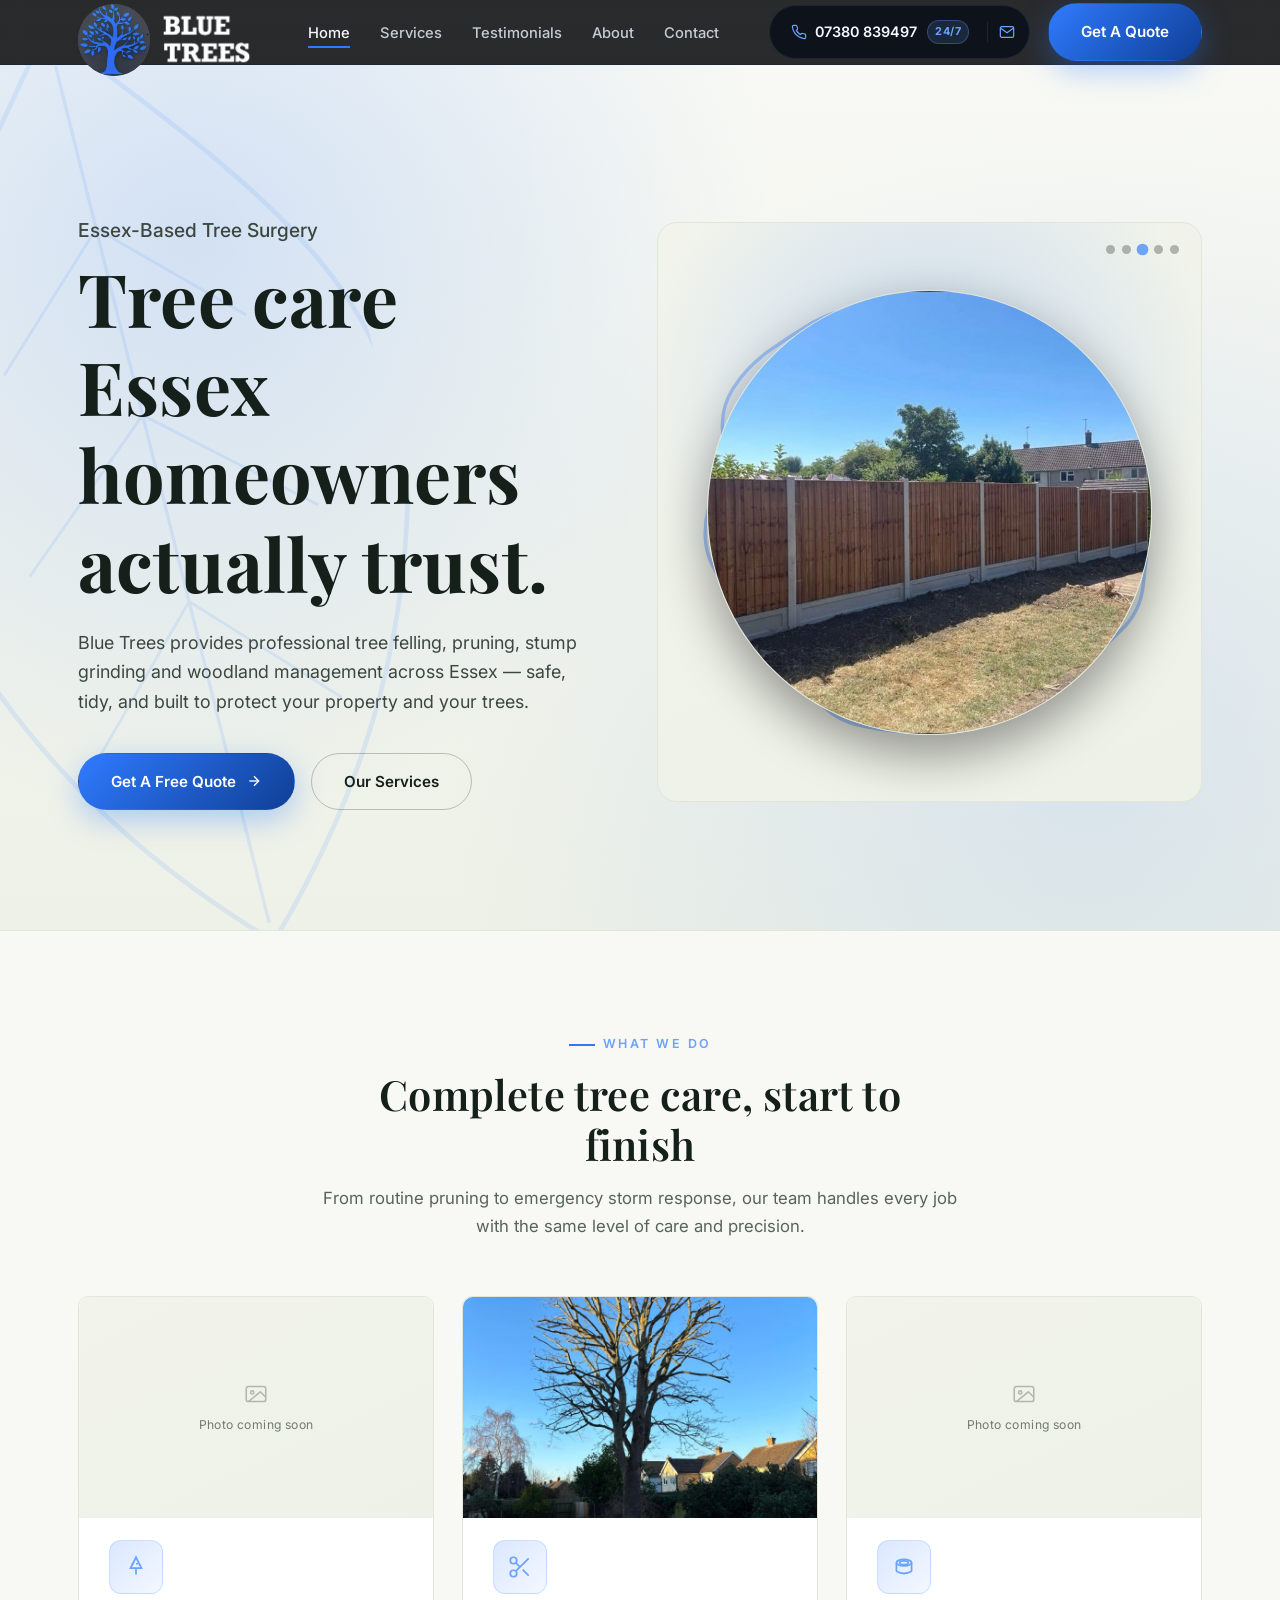
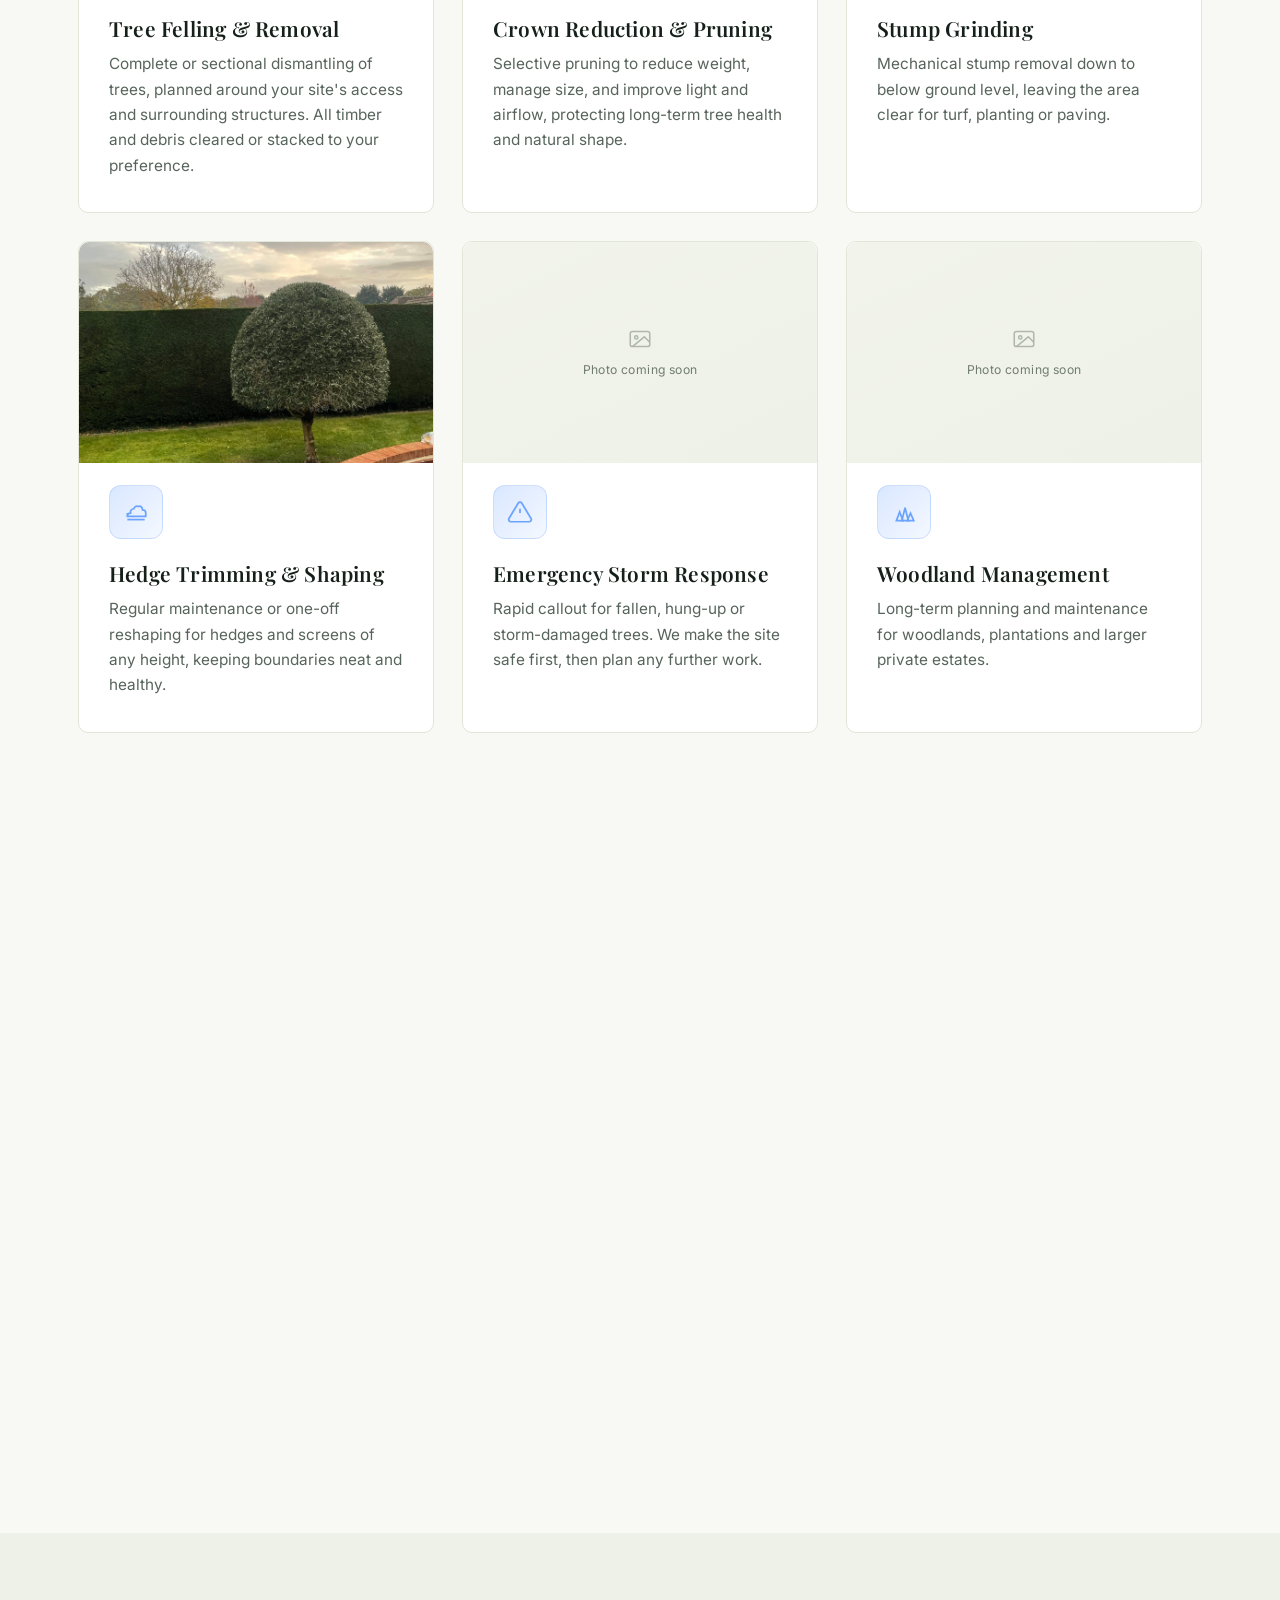
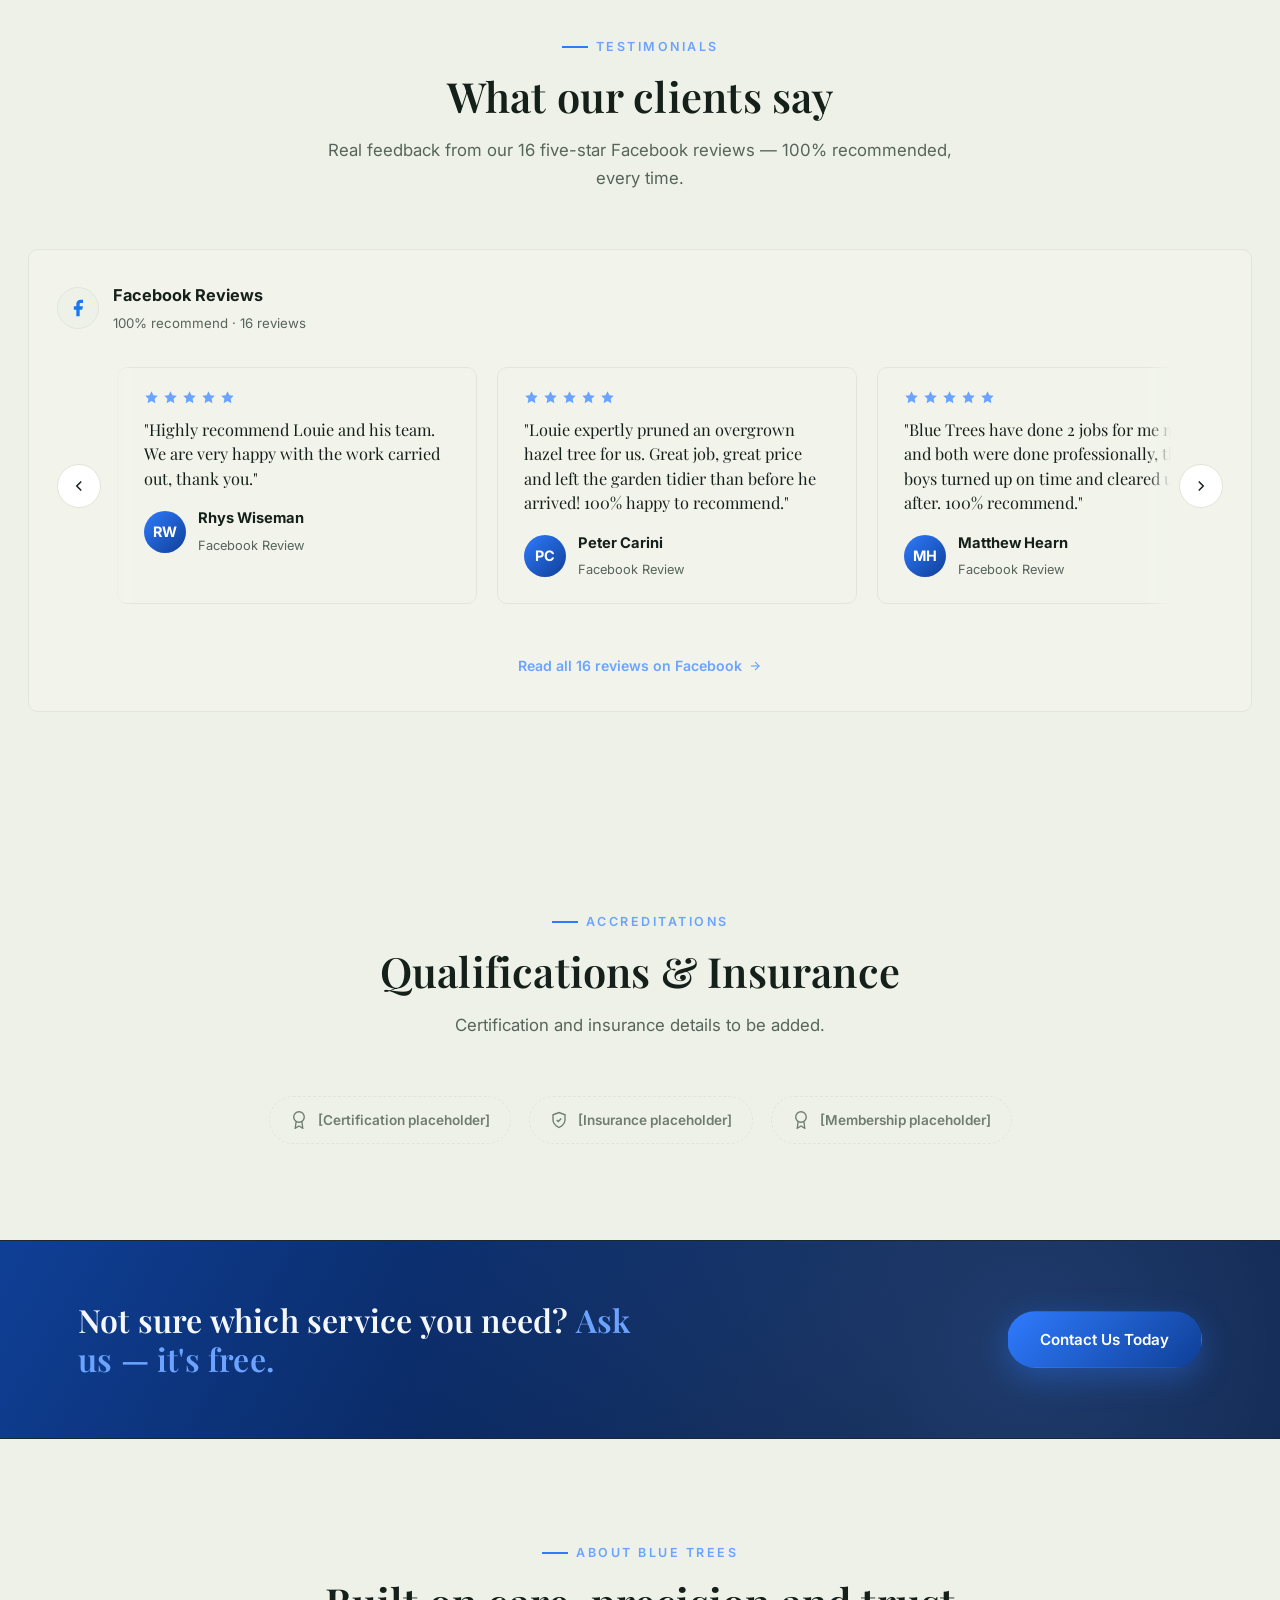
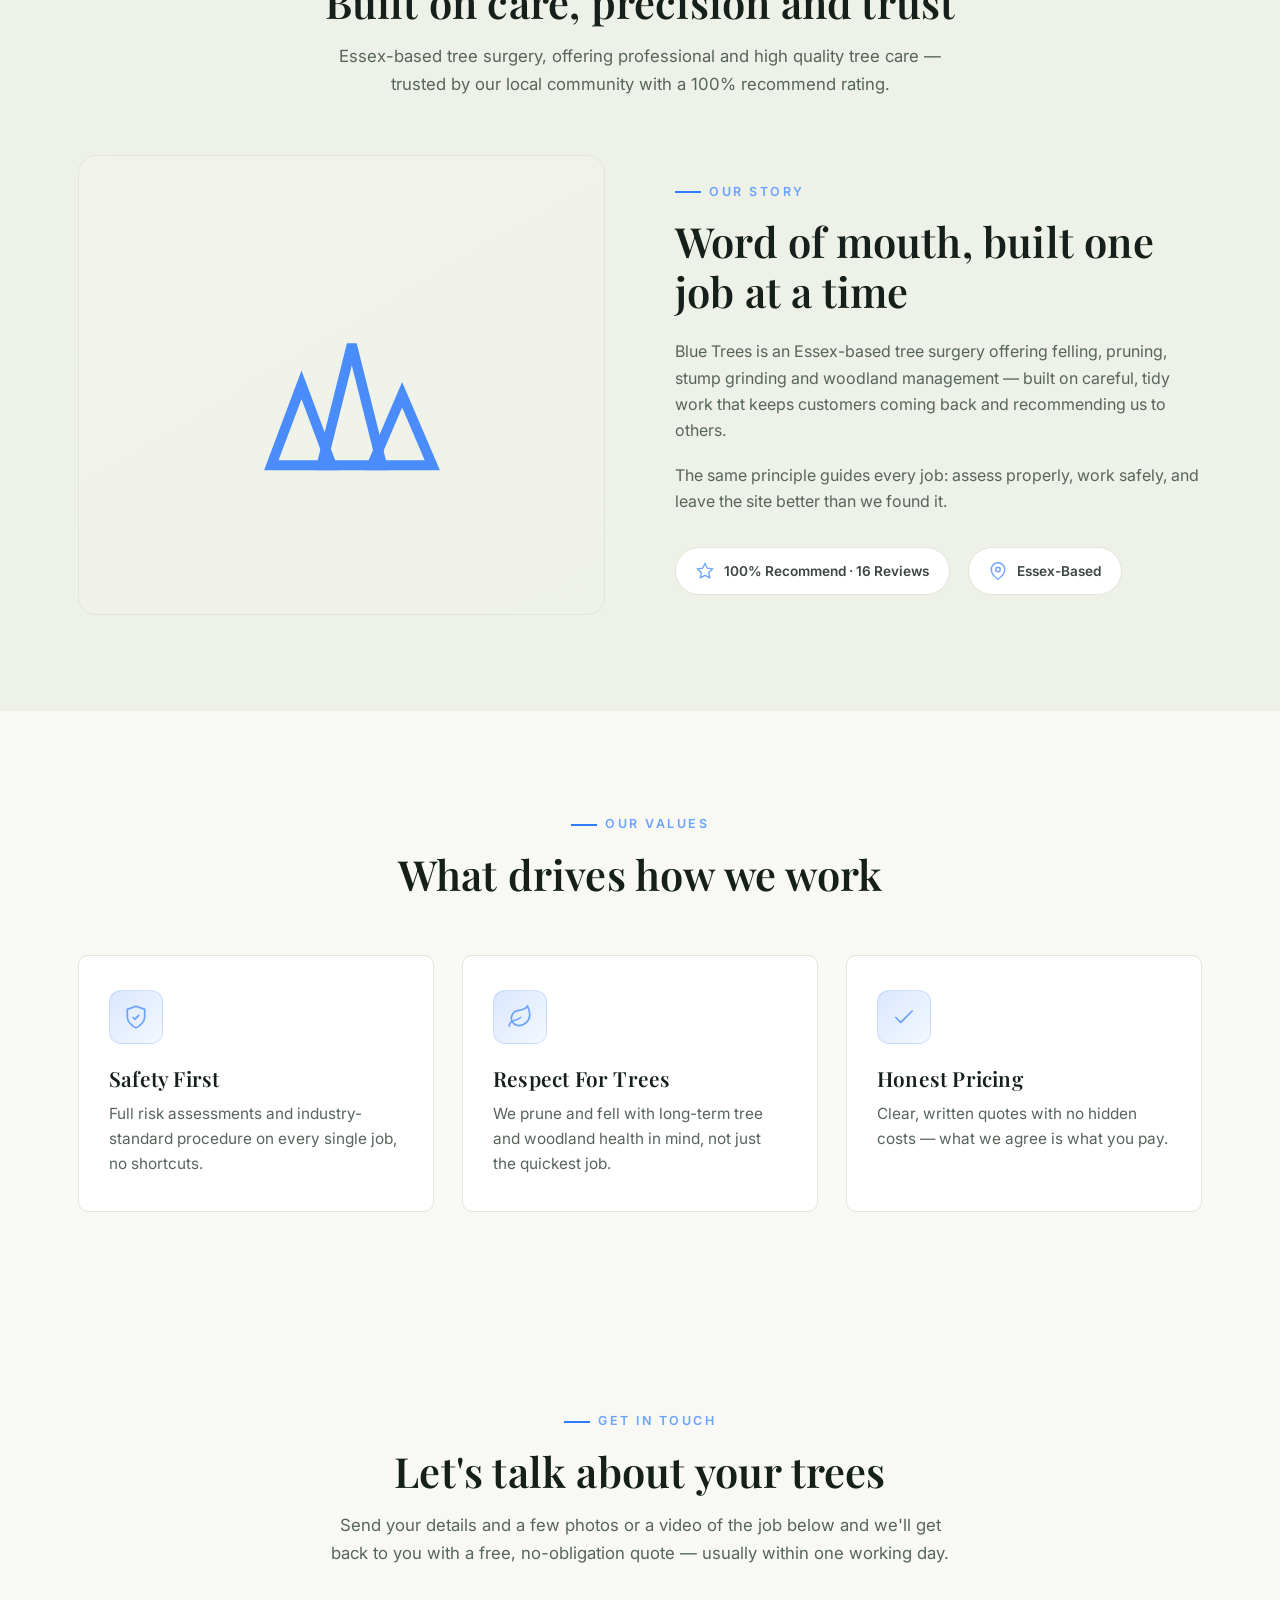
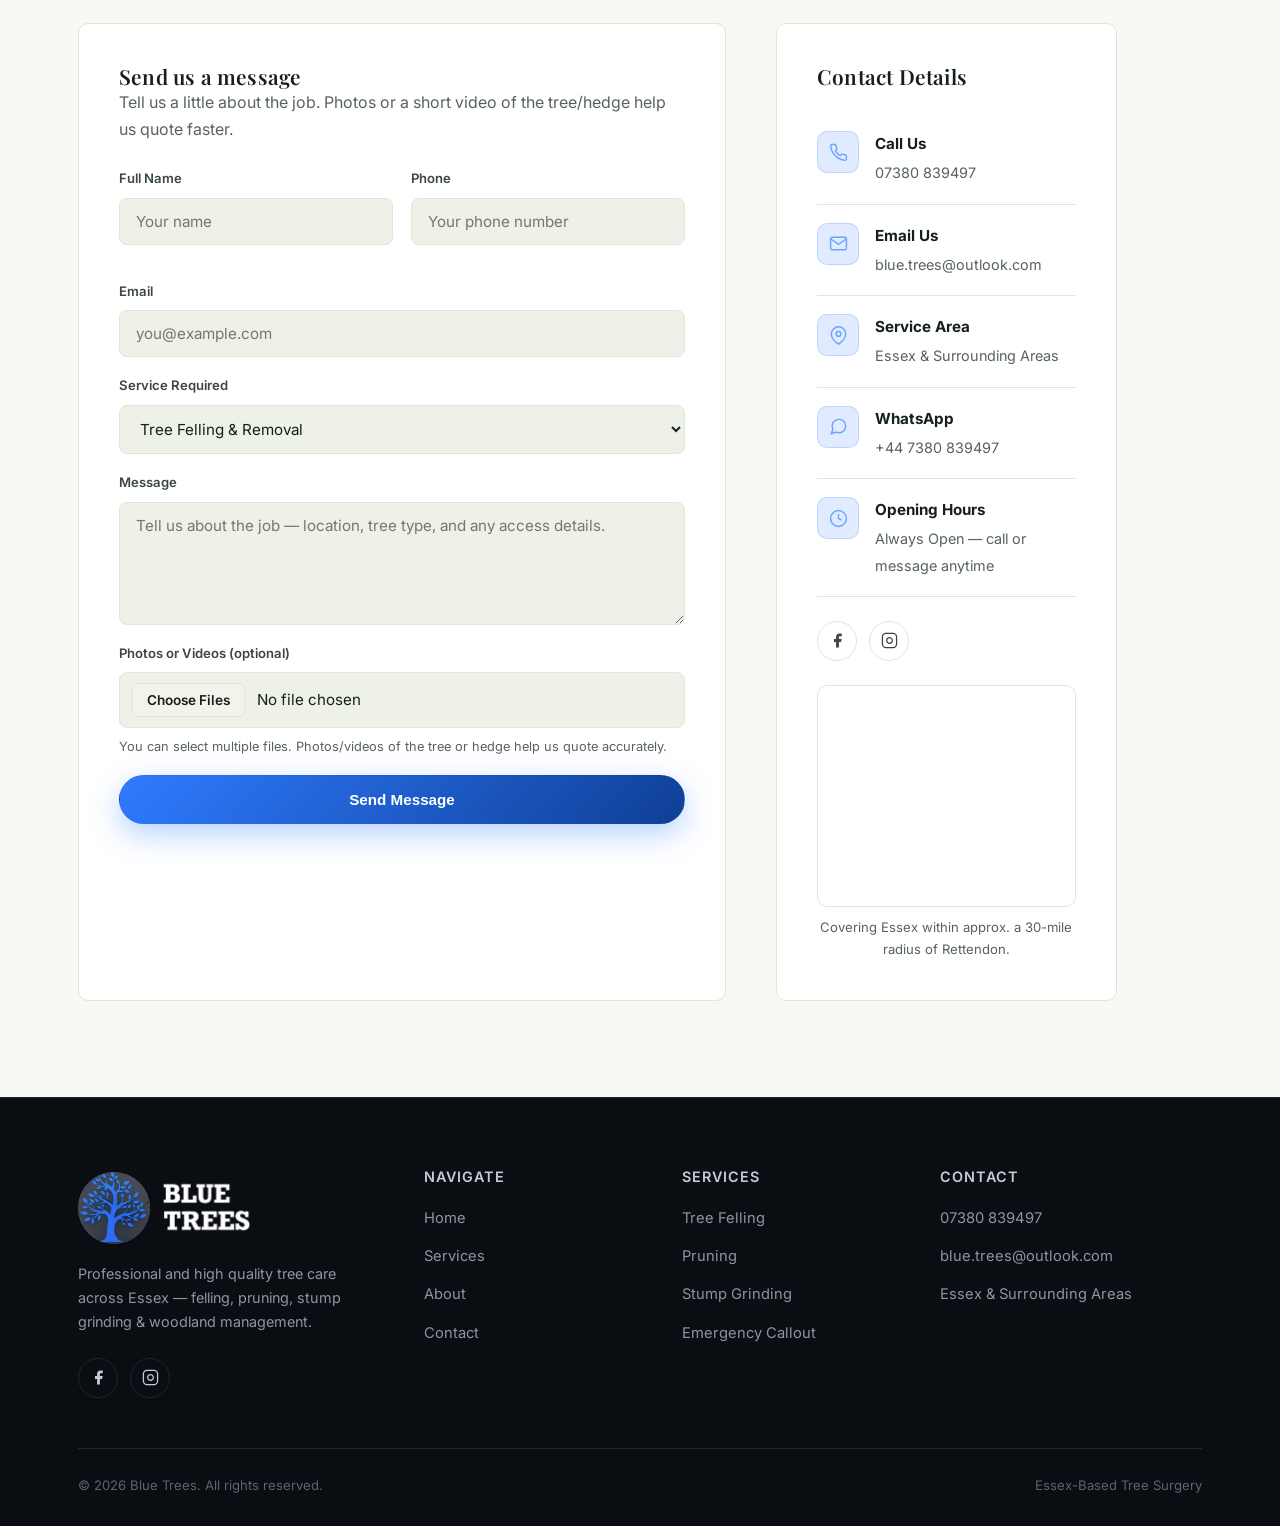
==== index.html @ 6c5750a0 "Initial commit of Blue Trees website Static HTML/CSS/JS marketing site plus supporting design docs a" ====
<!DOCTYPE html>
<html lang="en">
<head>
<meta charset="UTF-8">
<meta name="viewport" content="width=device-width, initial-scale=1.0">
<title>Blue Trees | Essex Tree Surgery</title>
<meta name="description" content="Blue Trees — professional, high-quality tree care in Essex. Tree felling, pruning, stump grinding and woodland management. 100% recommended.">
<link rel="stylesheet" href="css/style.css">
</head>
<body>

<header class="site-header">
  <div class="container header-inner">
    <a href="#top" class="brand">
      <span class="brand-mark">
        <img src="images/logo-icon.png" alt="Blue Trees logo">
      </span>
      <img src="images/logo-text.png" alt="Blue Trees" class="brand-text">
    </a>
    <nav class="main-nav">
      <ul>
        <li><a href="#top">Home</a></li>
        <li><a href="#services">Services</a></li>
        <li><a href="#testimonials">Testimonials</a></li>
        <li><a href="#about">About</a></li>
        <li><a href="#contact">Contact</a></li>
      </ul>
    </nav>
    <div class="header-cta">
      <div class="contact-pill">
        <a href="tel:+447380839497" class="contact-pill-item">
          <svg viewBox="0 0 24 24" fill="none" stroke="currentColor" stroke-width="1.8"><path d="M22 16.92v3a2 2 0 0 1-2.18 2 19.79 19.79 0 0 1-8.63-3.07 19.5 19.5 0 0 1-6-6 19.79 19.79 0 0 1-3.07-8.67A2 2 0 0 1 4.11 2h3a2 2 0 0 1 2 1.72c.127.96.361 1.903.7 2.81a2 2 0 0 1-.45 2.11L8.09 9.91a16 16 0 0 0 6 6l1.27-1.27a2 2 0 0 1 2.11-.45c.907.339 1.85.573 2.81.7A2 2 0 0 1 22 16.92z"/></svg>
          <span>07380 839497</span>
          <span class="contact-pill-badge">24/7</span>
        </a>
        <span class="contact-pill-divider"></span>
        <a href="mailto:blue.trees@outlook.com" class="contact-pill-item icon-only" aria-label="Email us">
          <svg viewBox="0 0 24 24" fill="none" stroke="currentColor" stroke-width="1.8"><path d="M4 4h16c1.1 0 2 .9 2 2v12c0 1.1-.9 2-2 2H4c-1.1 0-2-.9-2-2V6c0-1.1.9-2 2-2z"/><polyline points="22 6 12 13 2 6"/></svg>
        </a>
      </div>
      <a href="#contact" class="btn btn-primary">Get A Quote</a>
      <button class="nav-toggle" aria-label="Toggle menu" aria-expanded="false">
        <svg viewBox="0 0 24 24" fill="none" stroke="currentColor" stroke-width="1.8"><line x1="3" y1="6" x2="21" y2="6"/><line x1="3" y1="12" x2="21" y2="12"/><line x1="3" y1="18" x2="21" y2="18"/></svg>
      </button>
    </div>
  </div>
</header>

<section class="hero" id="top">
  <div class="hero-leaf-motif">
    <svg viewBox="0 0 200 400" fill="none" stroke-width="2">
      <path d="M100,4 C170,90 224,150 196,240 C176,306 140,356 100,396 C60,356 24,306 4,240 C-24,150 30,90 100,4 Z"/>
      <path d="M100,20 L100,388" stroke-width="1.4"/>
      <path d="M100,90 L48,140 M100,90 L152,140" stroke-width="1.2"/>
      <path d="M100,170 L38,224 M100,170 L162,224" stroke-width="1.2"/>
      <path d="M100,250 L48,304 M100,250 L152,304" stroke-width="1.2"/>
    </svg>
  </div>
  <div class="container hero-grid">
    <div class="hero-content">
      <div class="eyebrow">Essex-Based Tree Surgery</div>
      <h1>Tree care Essex homeowners actually trust.</h1>
      <p class="lead">Blue Trees provides professional tree felling, pruning, stump grinding and woodland management across Essex — safe, tidy, and built to protect your property and your trees.</p>
      <div class="hero-actions">
        <a href="#contact" class="btn btn-primary">
          Get A Free Quote
          <svg width="16" height="16" viewBox="0 0 24 24" fill="none" stroke="currentColor" stroke-width="2"><line x1="5" y1="12" x2="19" y2="12"/><polyline points="12 5 19 12 12 19"/></svg>
        </a>
        <a href="#services" class="btn btn-outline">Our Services</a>
      </div>
    </div>
    <div class="hero-visual">
      <div class="hero-visual-frame">
        <svg viewBox="0 0 300 300"><path d="M277.2,135.7 Q278.7,150.0 278.0,164.5 Q277.2,179.0 275.2,194.2 Q273.2,209.3 262.0,219.8 Q250.8,230.4 240.8,240.9 Q230.8,251.4 218.8,259.7 Q206.8,268.0 192.2,269.5 Q177.6,271.0 163.8,275.4 Q150.0,279.7 135.3,279.1 Q120.7,278.4 106.2,274.8 Q91.7,271.2 82.6,258.5 Q73.6,245.9 62.5,237.3 Q51.4,228.7 45.5,215.9 Q39.6,203.2 29.1,191.6 Q18.6,180.0 17.9,165.0 Q17.2,150.0 24.3,136.5 Q31.3,122.9 28.6,106.6 Q25.9,90.3 34.3,77.3 Q42.6,64.3 55.1,55.5 Q67.6,46.7 80.3,39.1 Q93.0,31.6 107.7,30.5 Q122.5,29.4 136.2,29.1 Q150.0,28.7 164.5,26.0 Q178.9,23.3 190.9,31.7 Q202.9,40.1 215.2,46.5 Q227.5,52.9 237.6,62.4 Q247.8,72.0 253.6,84.6 Q259.5,97.3 267.6,109.3 Q275.7,121.3 277.2,135.7 Z"/></svg>
      </div>
      <div class="hero-slideshow">
        <div class="hero-slide-track">
        <div class="hero-slide">
          <img src="images/gallery/hero-1-full-canopy.jpg?v=2" alt="Mature tree canopy before crown work" draggable="false" onerror="this.style.display='none'; this.nextElementSibling.style.display='flex';">
          <div class="hero-slide-placeholder">
            <svg viewBox="0 0 24 24" fill="none" stroke="currentColor" stroke-width="1.4"><rect x="3" y="5" width="18" height="14" rx="2"/><circle cx="8.5" cy="10.5" r="1.5"/><path d="M21 15l-5-5L5 19"/></svg>
            <span>Photo coming soon</span>
          </div>
        </div>
        <div class="hero-slide">
          <img src="images/gallery/hero-2-crown-reduction.jpg?v=2" alt="Tree after crown reduction pruning" draggable="false" onerror="this.style.display='none'; this.nextElementSibling.style.display='flex';">
          <div class="hero-slide-placeholder">
            <svg viewBox="0 0 24 24" fill="none" stroke="currentColor" stroke-width="1.4"><rect x="3" y="5" width="18" height="14" rx="2"/><circle cx="8.5" cy="10.5" r="1.5"/><path d="M21 15l-5-5L5 19"/></svg>
            <span>Photo coming soon</span>
          </div>
        </div>
        <div class="hero-slide">
          <img src="images/gallery/hero-4-fence-panels.jpg?v=2" alt="Completed fence panel installation" draggable="false" onerror="this.style.display='none'; this.nextElementSibling.style.display='flex';">
          <div class="hero-slide-placeholder">
            <svg viewBox="0 0 24 24" fill="none" stroke="currentColor" stroke-width="1.4"><rect x="3" y="5" width="18" height="14" rx="2"/><circle cx="8.5" cy="10.5" r="1.5"/><path d="M21 15l-5-5L5 19"/></svg>
            <span>Photo coming soon</span>
          </div>
        </div>
        <div class="hero-slide">
          <img src="images/gallery/hero-5-hedge-topiary.jpg?v=2" alt="Shaped olive tree topiary" draggable="false" onerror="this.style.display='none'; this.nextElementSibling.style.display='flex';">
          <div class="hero-slide-placeholder">
            <svg viewBox="0 0 24 24" fill="none" stroke="currentColor" stroke-width="1.4"><rect x="3" y="5" width="18" height="14" rx="2"/><circle cx="8.5" cy="10.5" r="1.5"/><path d="M21 15l-5-5L5 19"/></svg>
            <span>Photo coming soon</span>
          </div>
        </div>
        <div class="hero-slide">
          <img src="images/gallery/hero-6-post-rail-fence.jpg?v=2" alt="Post and rail fencing installation" draggable="false" onerror="this.style.display='none'; this.nextElementSibling.style.display='flex';">
          <div class="hero-slide-placeholder">
            <svg viewBox="0 0 24 24" fill="none" stroke="currentColor" stroke-width="1.4"><rect x="3" y="5" width="18" height="14" rx="2"/><circle cx="8.5" cy="10.5" r="1.5"/><path d="M21 15l-5-5L5 19"/></svg>
            <span>Photo coming soon</span>
          </div>
        </div>
        </div>
      </div>
      <div class="hero-slideshow-dots"></div>
    </div>
  </div>
</section>

<section class="section" id="services">
  <div class="container">
    <div class="section-head center">
      <div class="eyebrow">What We Do</div>
      <h2>Complete tree care, start to finish</h2>
      <p>From routine pruning to emergency storm response, our team handles every job with the same level of care and precision.</p>
    </div>
    <div class="grid-3">
      <div class="card">
        <div class="card-photo card-photo-empty">
          <div class="card-photo-placeholder">
            <svg viewBox="0 0 24 24" fill="none" stroke="currentColor" stroke-width="1.4"><rect x="3" y="5" width="18" height="14" rx="2"/><circle cx="8.5" cy="10.5" r="1.5"/><path d="M21 15l-5-5L5 19"/></svg>
            <span>Photo coming soon</span>
          </div>
        </div>
        <div class="card-icon">
          <svg viewBox="0 0 24 24" fill="none" stroke="currentColor" stroke-width="1.6"><path d="M12 3 L17 13 H7 Z"/><line x1="12" y1="13" x2="12" y2="19"/><line x1="8" y1="9" x2="16" y2="9" stroke-dasharray="2 2"/></svg>
        </div>
        <h3>Tree Felling &amp; Removal</h3>
        <p>Complete or sectional dismantling of trees, planned around your site's access and surrounding structures. All timber and debris cleared or stacked to your preference.</p>
      </div>
      <div class="card">
        <div class="card-photo">
          <img src="images/gallery/hero-2-crown-reduction.jpg?v=2" alt="Tree after crown reduction pruning" onerror="this.style.display='none'; this.nextElementSibling.style.display='flex';">
          <div class="card-photo-placeholder">
            <svg viewBox="0 0 24 24" fill="none" stroke="currentColor" stroke-width="1.4"><rect x="3" y="5" width="18" height="14" rx="2"/><circle cx="8.5" cy="10.5" r="1.5"/><path d="M21 15l-5-5L5 19"/></svg>
            <span>Photo coming soon</span>
          </div>
        </div>
        <div class="card-icon">
          <svg viewBox="0 0 24 24" fill="none" stroke="currentColor" stroke-width="1.6"><circle cx="6" cy="6" r="3"/><circle cx="6" cy="18" r="3"/><line x1="20" y1="4" x2="8.12" y2="15.88"/><line x1="14.47" y1="14.48" x2="20" y2="20"/><line x1="8.12" y1="8.12" x2="12" y2="12"/></svg>
        </div>
        <h3>Crown Reduction &amp; Pruning</h3>
        <p>Selective pruning to reduce weight, manage size, and improve light and airflow, protecting long-term tree health and natural shape.</p>
      </div>
      <div class="card">
        <div class="card-photo card-photo-empty">
          <div class="card-photo-placeholder">
            <svg viewBox="0 0 24 24" fill="none" stroke="currentColor" stroke-width="1.4"><rect x="3" y="5" width="18" height="14" rx="2"/><circle cx="8.5" cy="10.5" r="1.5"/><path d="M21 15l-5-5L5 19"/></svg>
            <span>Photo coming soon</span>
          </div>
        </div>
        <div class="card-icon">
          <svg viewBox="0 0 24 24" fill="none" stroke="currentColor" stroke-width="1.6"><ellipse cx="12" cy="8" rx="7" ry="3"/><ellipse cx="12" cy="8" rx="4" ry="1.7"/><line x1="5" y1="8" x2="5" y2="16"/><line x1="19" y1="8" x2="19" y2="16"/><path d="M5 16 Q12 20 19 16"/></svg>
        </div>
        <h3>Stump Grinding</h3>
        <p>Mechanical stump removal down to below ground level, leaving the area clear for turf, planting or paving.</p>
      </div>
      <div class="card">
        <div class="card-photo">
          <img src="images/gallery/hero-5-hedge-topiary.jpg?v=2" alt="Shaped olive tree topiary" onerror="this.style.display='none'; this.nextElementSibling.style.display='flex';">
          <div class="card-photo-placeholder">
            <svg viewBox="0 0 24 24" fill="none" stroke="currentColor" stroke-width="1.4"><rect x="3" y="5" width="18" height="14" rx="2"/><circle cx="8.5" cy="10.5" r="1.5"/><path d="M21 15l-5-5L5 19"/></svg>
            <span>Photo coming soon</span>
          </div>
        </div>
        <div class="card-icon">
          <svg viewBox="0 0 24 24" fill="none" stroke="currentColor" stroke-width="1.6"><path d="M4 16c0-2 1.5-3 3-3-.5-2 1-4 3-4 .5-2 2.5-3 4-2 2-1 4 .5 4 3 2 0 3 1.5 3 3v3H4v-3z"/><line x1="4" y1="19" x2="20" y2="19"/></svg>
        </div>
        <h3>Hedge Trimming &amp; Shaping</h3>
        <p>Regular maintenance or one-off reshaping for hedges and screens of any height, keeping boundaries neat and healthy.</p>
      </div>
      <div class="card">
        <div class="card-photo card-photo-empty">
          <div class="card-photo-placeholder">
            <svg viewBox="0 0 24 24" fill="none" stroke="currentColor" stroke-width="1.4"><rect x="3" y="5" width="18" height="14" rx="2"/><circle cx="8.5" cy="10.5" r="1.5"/><path d="M21 15l-5-5L5 19"/></svg>
            <span>Photo coming soon</span>
          </div>
        </div>
        <div class="card-icon">
          <svg viewBox="0 0 24 24" fill="none" stroke="currentColor" stroke-width="1.6"><path d="M10.29 3.86L1.82 18a2 2 0 0 0 1.71 3h16.94a2 2 0 0 0 1.71-3L13.71 3.86a2 2 0 0 0-3.42 0z"/><line x1="12" y1="9" x2="12" y2="13"/><line x1="12" y1="17" x2="12.01" y2="17"/></svg>
        </div>
        <h3>Emergency Storm Response</h3>
        <p>Rapid callout for fallen, hung-up or storm-damaged trees. We make the site safe first, then plan any further work.</p>
      </div>
      <div class="card">
        <div class="card-photo card-photo-empty">
          <div class="card-photo-placeholder">
            <svg viewBox="0 0 24 24" fill="none" stroke="currentColor" stroke-width="1.4"><rect x="3" y="5" width="18" height="14" rx="2"/><circle cx="8.5" cy="10.5" r="1.5"/><path d="M21 15l-5-5L5 19"/></svg>
            <span>Photo coming soon</span>
          </div>
        </div>
        <div class="card-icon">
          <svg viewBox="0 0 24 24" fill="none" stroke="currentColor" stroke-width="1.6"><path d="M5 20 L8 12 L11 20 Z"/><path d="M10 20 L13 8 L16 20 Z"/><path d="M15 20 L18 13 L21 20 Z"/></svg>
        </div>
        <h3>Woodland Management</h3>
        <p>Long-term planning and maintenance for woodlands, plantations and larger private estates.</p>
      </div>
    </div>
  </div>
</section>

<section class="section">
  <div class="container split">
    <div class="split-visual">
      <svg viewBox="0 0 24 24" fill="none" stroke="currentColor" stroke-width="1"><path d="M12 22s8-4 8-10V5l-8-3-8 3v7c0 6 8 10 8 10z"/><polyline points="9 12 11 14 15 10"/></svg>
    </div>
    <div>
      <div class="eyebrow">Why Choose Blue Trees</div>
      <h2 style="margin-bottom: 32px;">Trusted locally, recommended every time</h2>
      <div class="feature-row">
        <div class="tick"><svg viewBox="0 0 24 24" fill="none" stroke="currentColor" stroke-width="2.4"><polyline points="20 6 9 17 4 12"/></svg></div>
        <div>
          <h4>100% Recommended on Facebook</h4>
          <p>16 five-star reviews and counting, with zero negative feedback.</p>
        </div>
      </div>
      <div class="feature-row">
        <div class="tick"><svg viewBox="0 0 24 24" fill="none" stroke="currentColor" stroke-width="2.4"><polyline points="20 6 9 17 4 12"/></svg></div>
        <div>
          <h4>Essex-Based &amp; Always Available</h4>
          <p>Local knowledge with quick response times across the county.</p>
        </div>
      </div>
      <div class="feature-row">
        <div class="tick"><svg viewBox="0 0 24 24" fill="none" stroke="currentColor" stroke-width="2.4"><polyline points="20 6 9 17 4 12"/></svg></div>
        <div>
          <h4>Full Site Clean-Up</h4>
          <p>We leave every site tidy — timber removed or stacked as you prefer.</p>
        </div>
      </div>
      <div class="feature-row">
        <div class="tick"><svg viewBox="0 0 24 24" fill="none" stroke="currentColor" stroke-width="2.4"><polyline points="20 6 9 17 4 12"/></svg></div>
        <div>
          <h4>Free, No-Obligation Quotes</h4>
          <p>Honest pricing with a site visit before any work is agreed.</p>
        </div>
      </div>
    </div>
  </div>
</section>

<section class="section section-alt" id="testimonials">
  <div class="container">
    <div class="section-head center">
      <div class="eyebrow">Testimonials</div>
      <h2>What our clients say</h2>
      <p>Real feedback from our 16 five-star Facebook reviews — 100% recommended, every time.</p>
    </div>
  </div>
  <div class="container-wide">
    <div class="review-platform-card">
      <a class="review-platform-head" href="https://www.facebook.com/p/Blue-Trees-100092457084441/" target="_blank" rel="noopener">
        <span class="platform-icon facebook">
          <svg viewBox="0 0 24 24" fill="#1877F2"><path d="M18 2h-3a5 5 0 0 0-5 5v3H7v4h3v8h4v-8h3l1-4h-4V7a1 1 0 0 1 1-1h3z"/></svg>
        </span>
        <div>
          <strong>Facebook Reviews</strong>
          <span>100% recommend · 16 reviews</span>
        </div>
      </a>
    <div class="testimonial-slider">
      <div class="testimonial-viewport">
      <div class="testimonial-track">
        <div class="testimonial-slide">
          <div class="testimonial-card">
            <div class="stars">
              <svg viewBox="0 0 24 24" fill="currentColor"><polygon points="12 2 15.09 8.26 22 9.27 17 14.14 18.18 21.02 12 17.77 5.82 21.02 7 14.14 2 9.27 8.91 8.26 12 2"/></svg>
              <svg viewBox="0 0 24 24" fill="currentColor"><polygon points="12 2 15.09 8.26 22 9.27 17 14.14 18.18 21.02 12 17.77 5.82 21.02 7 14.14 2 9.27 8.91 8.26 12 2"/></svg>
              <svg viewBox="0 0 24 24" fill="currentColor"><polygon points="12 2 15.09 8.26 22 9.27 17 14.14 18.18 21.02 12 17.77 5.82 21.02 7 14.14 2 9.27 8.91 8.26 12 2"/></svg>
              <svg viewBox="0 0 24 24" fill="currentColor"><polygon points="12 2 15.09 8.26 22 9.27 17 14.14 18.18 21.02 12 17.77 5.82 21.02 7 14.14 2 9.27 8.91 8.26 12 2"/></svg>
              <svg viewBox="0 0 24 24" fill="currentColor"><polygon points="12 2 15.09 8.26 22 9.27 17 14.14 18.18 21.02 12 17.77 5.82 21.02 7 14.14 2 9.27 8.91 8.26 12 2"/></svg>
            </div>
            <p class="quote">"Highly recommend Louie and his team. We are very happy with the work carried out, thank you."</p>
            <div class="testimonial-author">
              <div class="avatar">RW</div>
              <div><strong>Rhys Wiseman</strong><span>Facebook Review</span></div>
            </div>
          </div>
        </div>
        <div class="testimonial-slide">
          <div class="testimonial-card">
            <div class="stars">
              <svg viewBox="0 0 24 24" fill="currentColor"><polygon points="12 2 15.09 8.26 22 9.27 17 14.14 18.18 21.02 12 17.77 5.82 21.02 7 14.14 2 9.27 8.91 8.26 12 2"/></svg>
              <svg viewBox="0 0 24 24" fill="currentColor"><polygon points="12 2 15.09 8.26 22 9.27 17 14.14 18.18 21.02 12 17.77 5.82 21.02 7 14.14 2 9.27 8.91 8.26 12 2"/></svg>
              <svg viewBox="0 0 24 24" fill="currentColor"><polygon points="12 2 15.09 8.26 22 9.27 17 14.14 18.18 21.02 12 17.77 5.82 21.02 7 14.14 2 9.27 8.91 8.26 12 2"/></svg>
              <svg viewBox="0 0 24 24" fill="currentColor"><polygon points="12 2 15.09 8.26 22 9.27 17 14.14 18.18 21.02 12 17.77 5.82 21.02 7 14.14 2 9.27 8.91 8.26 12 2"/></svg>
              <svg viewBox="0 0 24 24" fill="currentColor"><polygon points="12 2 15.09 8.26 22 9.27 17 14.14 18.18 21.02 12 17.77 5.82 21.02 7 14.14 2 9.27 8.91 8.26 12 2"/></svg>
            </div>
            <p class="quote">"Louie expertly pruned an overgrown hazel tree for us. Great job, great price and left the garden tidier than before he arrived! 100% happy to recommend."</p>
            <div class="testimonial-author">
              <div class="avatar">PC</div>
              <div><strong>Peter Carini</strong><span>Facebook Review</span></div>
            </div>
          </div>
        </div>
        <div class="testimonial-slide">
          <div class="testimonial-card">
            <div class="stars">
              <svg viewBox="0 0 24 24" fill="currentColor"><polygon points="12 2 15.09 8.26 22 9.27 17 14.14 18.18 21.02 12 17.77 5.82 21.02 7 14.14 2 9.27 8.91 8.26 12 2"/></svg>
              <svg viewBox="0 0 24 24" fill="currentColor"><polygon points="12 2 15.09 8.26 22 9.27 17 14.14 18.18 21.02 12 17.77 5.82 21.02 7 14.14 2 9.27 8.91 8.26 12 2"/></svg>
              <svg viewBox="0 0 24 24" fill="currentColor"><polygon points="12 2 15.09 8.26 22 9.27 17 14.14 18.18 21.02 12 17.77 5.82 21.02 7 14.14 2 9.27 8.91 8.26 12 2"/></svg>
              <svg viewBox="0 0 24 24" fill="currentColor"><polygon points="12 2 15.09 8.26 22 9.27 17 14.14 18.18 21.02 12 17.77 5.82 21.02 7 14.14 2 9.27 8.91 8.26 12 2"/></svg>
              <svg viewBox="0 0 24 24" fill="currentColor"><polygon points="12 2 15.09 8.26 22 9.27 17 14.14 18.18 21.02 12 17.77 5.82 21.02 7 14.14 2 9.27 8.91 8.26 12 2"/></svg>
            </div>
            <p class="quote">"Blue Trees have done 2 jobs for me now and both were done professionally, the boys turned up on time and cleared up after. 100% recommend."</p>
            <div class="testimonial-author">
              <div class="avatar">MH</div>
              <div><strong>Matthew Hearn</strong><span>Facebook Review</span></div>
            </div>
          </div>
        </div>
        <div class="testimonial-slide">
          <div class="testimonial-card">
            <div class="stars">
              <svg viewBox="0 0 24 24" fill="currentColor"><polygon points="12 2 15.09 8.26 22 9.27 17 14.14 18.18 21.02 12 17.77 5.82 21.02 7 14.14 2 9.27 8.91 8.26 12 2"/></svg>
              <svg viewBox="0 0 24 24" fill="currentColor"><polygon points="12 2 15.09 8.26 22 9.27 17 14.14 18.18 21.02 12 17.77 5.82 21.02 7 14.14 2 9.27 8.91 8.26 12 2"/></svg>
              <svg viewBox="0 0 24 24" fill="currentColor"><polygon points="12 2 15.09 8.26 22 9.27 17 14.14 18.18 21.02 12 17.77 5.82 21.02 7 14.14 2 9.27 8.91 8.26 12 2"/></svg>
              <svg viewBox="0 0 24 24" fill="currentColor"><polygon points="12 2 15.09 8.26 22 9.27 17 14.14 18.18 21.02 12 17.77 5.82 21.02 7 14.14 2 9.27 8.91 8.26 12 2"/></svg>
              <svg viewBox="0 0 24 24" fill="currentColor"><polygon points="12 2 15.09 8.26 22 9.27 17 14.14 18.18 21.02 12 17.77 5.82 21.02 7 14.14 2 9.27 8.91 8.26 12 2"/></svg>
            </div>
            <p class="quote">"I cannot recommend Louie and his team enough, everything about them was 5*! We had a huge job of replacing all our old fence panels, clearing a massive amount of overgrown bushes, cutting a ton of logs for our woodburner and taking down a tree! They were professional, polite, meticulous, tidy, extremely knowledgeable, excellent value for money and a pleasure to work with, we can't wait to use them again!"</p>
            <div class="testimonial-author">
              <div class="avatar">LT</div>
              <div><strong>Lisa Taylor</strong><span>Facebook Review</span></div>
            </div>
          </div>
        </div>
        <div class="testimonial-slide">
          <div class="testimonial-card">
            <div class="stars">
              <svg viewBox="0 0 24 24" fill="currentColor"><polygon points="12 2 15.09 8.26 22 9.27 17 14.14 18.18 21.02 12 17.77 5.82 21.02 7 14.14 2 9.27 8.91 8.26 12 2"/></svg>
              <svg viewBox="0 0 24 24" fill="currentColor"><polygon points="12 2 15.09 8.26 22 9.27 17 14.14 18.18 21.02 12 17.77 5.82 21.02 7 14.14 2 9.27 8.91 8.26 12 2"/></svg>
              <svg viewBox="0 0 24 24" fill="currentColor"><polygon points="12 2 15.09 8.26 22 9.27 17 14.14 18.18 21.02 12 17.77 5.82 21.02 7 14.14 2 9.27 8.91 8.26 12 2"/></svg>
              <svg viewBox="0 0 24 24" fill="currentColor"><polygon points="12 2 15.09 8.26 22 9.27 17 14.14 18.18 21.02 12 17.77 5.82 21.02 7 14.14 2 9.27 8.91 8.26 12 2"/></svg>
              <svg viewBox="0 0 24 24" fill="currentColor"><polygon points="12 2 15.09 8.26 22 9.27 17 14.14 18.18 21.02 12 17.77 5.82 21.02 7 14.14 2 9.27 8.91 8.26 12 2"/></svg>
            </div>
            <p class="quote">"We had 3 very large conifers and an equally large eucalyptus tree cut back, well reduced by half by Louie and his team. It was a big job but these boys worked their socks off. They were professional throughout, turned up when they said they would and did a thorough job of clearing up. Highly recommend, we would not hesitate to use Blue Trees again."</p>
            <div class="testimonial-author">
              <div class="avatar">AG</div>
              <div><strong>Amanda Gray</strong><span>Facebook Review</span></div>
            </div>
          </div>
        </div>
        <div class="testimonial-slide">
          <div class="testimonial-card">
            <div class="stars">
              <svg viewBox="0 0 24 24" fill="currentColor"><polygon points="12 2 15.09 8.26 22 9.27 17 14.14 18.18 21.02 12 17.77 5.82 21.02 7 14.14 2 9.27 8.91 8.26 12 2"/></svg>
              <svg viewBox="0 0 24 24" fill="currentColor"><polygon points="12 2 15.09 8.26 22 9.27 17 14.14 18.18 21.02 12 17.77 5.82 21.02 7 14.14 2 9.27 8.91 8.26 12 2"/></svg>
              <svg viewBox="0 0 24 24" fill="currentColor"><polygon points="12 2 15.09 8.26 22 9.27 17 14.14 18.18 21.02 12 17.77 5.82 21.02 7 14.14 2 9.27 8.91 8.26 12 2"/></svg>
              <svg viewBox="0 0 24 24" fill="currentColor"><polygon points="12 2 15.09 8.26 22 9.27 17 14.14 18.18 21.02 12 17.77 5.82 21.02 7 14.14 2 9.27 8.91 8.26 12 2"/></svg>
              <svg viewBox="0 0 24 24" fill="currentColor"><polygon points="12 2 15.09 8.26 22 9.27 17 14.14 18.18 21.02 12 17.77 5.82 21.02 7 14.14 2 9.27 8.91 8.26 12 2"/></svg>
            </div>
            <p class="quote">"Great job by Louie at Blue Trees. Removed two trees efficiently and expertly at a great price. All debris cleared and left spotless. Professional, polite and a pleasure to deal with. Could not be happier with his work, 100% recommend."</p>
            <div class="testimonial-author">
              <div class="avatar">DB</div>
              <div><strong>Dave Baker</strong><span>Facebook Review</span></div>
            </div>
          </div>
        </div>
        <div class="testimonial-slide">
          <div class="testimonial-card">
            <div class="stars">
              <svg viewBox="0 0 24 24" fill="currentColor"><polygon points="12 2 15.09 8.26 22 9.27 17 14.14 18.18 21.02 12 17.77 5.82 21.02 7 14.14 2 9.27 8.91 8.26 12 2"/></svg>
              <svg viewBox="0 0 24 24" fill="currentColor"><polygon points="12 2 15.09 8.26 22 9.27 17 14.14 18.18 21.02 12 17.77 5.82 21.02 7 14.14 2 9.27 8.91 8.26 12 2"/></svg>
              <svg viewBox="0 0 24 24" fill="currentColor"><polygon points="12 2 15.09 8.26 22 9.27 17 14.14 18.18 21.02 12 17.77 5.82 21.02 7 14.14 2 9.27 8.91 8.26 12 2"/></svg>
              <svg viewBox="0 0 24 24" fill="currentColor"><polygon points="12 2 15.09 8.26 22 9.27 17 14.14 18.18 21.02 12 17.77 5.82 21.02 7 14.14 2 9.27 8.91 8.26 12 2"/></svg>
              <svg viewBox="0 0 24 24" fill="currentColor"><polygon points="12 2 15.09 8.26 22 9.27 17 14.14 18.18 21.02 12 17.77 5.82 21.02 7 14.14 2 9.27 8.91 8.26 12 2"/></svg>
            </div>
            <p class="quote">"Had the guys around for the third time to take out some old overgrown conifers. As usual, brilliant job — would 100% recommend."</p>
            <div class="testimonial-author">
              <div class="avatar">DP</div>
              <div><strong>David Powell</strong><span>Facebook Review</span></div>
            </div>
          </div>
        </div>
        <div class="testimonial-slide">
          <div class="testimonial-card">
            <div class="stars">
              <svg viewBox="0 0 24 24" fill="currentColor"><polygon points="12 2 15.09 8.26 22 9.27 17 14.14 18.18 21.02 12 17.77 5.82 21.02 7 14.14 2 9.27 8.91 8.26 12 2"/></svg>
              <svg viewBox="0 0 24 24" fill="currentColor"><polygon points="12 2 15.09 8.26 22 9.27 17 14.14 18.18 21.02 12 17.77 5.82 21.02 7 14.14 2 9.27 8.91 8.26 12 2"/></svg>
              <svg viewBox="0 0 24 24" fill="currentColor"><polygon points="12 2 15.09 8.26 22 9.27 17 14.14 18.18 21.02 12 17.77 5.82 21.02 7 14.14 2 9.27 8.91 8.26 12 2"/></svg>
              <svg viewBox="0 0 24 24" fill="currentColor"><polygon points="12 2 15.09 8.26 22 9.27 17 14.14 18.18 21.02 12 17.77 5.82 21.02 7 14.14 2 9.27 8.91 8.26 12 2"/></svg>
              <svg viewBox="0 0 24 24" fill="currentColor"><polygon points="12 2 15.09 8.26 22 9.27 17 14.14 18.18 21.02 12 17.77 5.82 21.02 7 14.14 2 9.27 8.91 8.26 12 2"/></svg>
            </div>
            <p class="quote">"My rental property was overgrown like a jungle! Louie from Blue Trees arrived and like a whirlwind turned it around and had it back to normal in just a few hours! Highly recommend to anyone. Thank you."</p>
            <div class="testimonial-author">
              <div class="avatar">HB</div>
              <div><strong>Hels Bells</strong><span>Facebook Review</span></div>
            </div>
          </div>
        </div>
        <div class="testimonial-slide">
          <div class="testimonial-card">
            <div class="stars">
              <svg viewBox="0 0 24 24" fill="currentColor"><polygon points="12 2 15.09 8.26 22 9.27 17 14.14 18.18 21.02 12 17.77 5.82 21.02 7 14.14 2 9.27 8.91 8.26 12 2"/></svg>
              <svg viewBox="0 0 24 24" fill="currentColor"><polygon points="12 2 15.09 8.26 22 9.27 17 14.14 18.18 21.02 12 17.77 5.82 21.02 7 14.14 2 9.27 8.91 8.26 12 2"/></svg>
              <svg viewBox="0 0 24 24" fill="currentColor"><polygon points="12 2 15.09 8.26 22 9.27 17 14.14 18.18 21.02 12 17.77 5.82 21.02 7 14.14 2 9.27 8.91 8.26 12 2"/></svg>
              <svg viewBox="0 0 24 24" fill="currentColor"><polygon points="12 2 15.09 8.26 22 9.27 17 14.14 18.18 21.02 12 17.77 5.82 21.02 7 14.14 2 9.27 8.91 8.26 12 2"/></svg>
              <svg viewBox="0 0 24 24" fill="currentColor"><polygon points="12 2 15.09 8.26 22 9.27 17 14.14 18.18 21.02 12 17.77 5.82 21.02 7 14.14 2 9.27 8.91 8.26 12 2"/></svg>
            </div>
            <p class="quote">"Thank you Louie for a superb job. Louie visited & responded with a very competitive quote within 24 hours, and was able to give us a date & time for the job which fitted around our work. His work on the day was superb, he left our garden spotless & advised us on how to further manage the tree. We would highly recommend Louie."</p>
            <div class="testimonial-author">
              <div class="avatar">HH</div>
              <div><strong>Hazel Hynes</strong><span>Facebook Review</span></div>
            </div>
          </div>
        </div>
      </div>
      </div>
      <button class="slider-arrow prev" aria-label="Previous testimonial">
        <svg viewBox="0 0 24 24" fill="none" stroke="currentColor" stroke-width="2"><polyline points="15 18 9 12 15 6"/></svg>
      </button>
      <button class="slider-arrow next" aria-label="Next testimonial">
        <svg viewBox="0 0 24 24" fill="none" stroke="currentColor" stroke-width="2"><polyline points="9 18 15 12 9 6"/></svg>
      </button>
    </div>
      <p style="text-align:center; margin-top: 28px;">
        <a href="https://www.facebook.com/p/Blue-Trees-100092457084441/" target="_blank" rel="noopener" class="card-link" style="justify-content:center;">
          Read all 16 reviews on Facebook
          <svg viewBox="0 0 24 24" fill="none" stroke="currentColor" stroke-width="2"><line x1="5" y1="12" x2="19" y2="12"/><polyline points="12 5 19 12 12 19"/></svg>
        </a>
      </p>
    </div>
  </div>
</section>

<section class="section section-alt">
  <div class="container">
    <div class="section-head center">
      <div class="eyebrow">Accreditations</div>
      <h2>Qualifications &amp; Insurance</h2>
      <p>Certification and insurance details to be added.</p>
    </div>
    <div class="cert-strip" style="justify-content: center;">
      <div class="cert-pill cert-pill-placeholder">
        <svg viewBox="0 0 24 24" fill="none" stroke="currentColor" stroke-width="1.8"><circle cx="12" cy="8" r="7"/><polyline points="8.21 13.89 7 23 12 20 17 23 15.79 13.88"/></svg>
        [Certification placeholder]
      </div>
      <div class="cert-pill cert-pill-placeholder">
        <svg viewBox="0 0 24 24" fill="none" stroke="currentColor" stroke-width="1.8"><path d="M12 22s8-4 8-10V5l-8-3-8 3v7c0 6 8 10 8 10z"/><polyline points="9 12 11 14 15 10"/></svg>
        [Insurance placeholder]
      </div>
      <div class="cert-pill cert-pill-placeholder">
        <svg viewBox="0 0 24 24" fill="none" stroke="currentColor" stroke-width="1.8"><circle cx="12" cy="8" r="7"/><polyline points="8.21 13.89 7 23 12 20 17 23 15.79 13.88"/></svg>
        [Membership placeholder]
      </div>
    </div>
  </div>
</section>

<section class="cta-banner">
  <div class="container cta-inner">
    <h2>Not sure which service you need? <span class="highlight">Ask us — it's free.</span></h2>
    <a href="#contact" class="btn btn-primary">Contact Us Today</a>
  </div>
</section>

<section class="section section-alt" id="about">
  <div class="container">
    <div class="section-head center">
      <div class="eyebrow">About Blue Trees</div>
      <h2>Built on care, precision and trust</h2>
      <p>Essex-based tree surgery, offering professional and high quality tree care — trusted by our local community with a 100% recommend rating.</p>
    </div>
  </div>
  <div class="container split" style="margin-top: 56px;">
    <div class="split-visual">
      <svg viewBox="0 0 24 24" fill="none" stroke="currentColor" stroke-width="1"><path d="M5 20 L8 12 L11 20 Z"/><path d="M10 20 L13 8 L16 20 Z"/><path d="M15 20 L18 13 L21 20 Z"/></svg>
    </div>
    <div>
      <div class="eyebrow">Our Story</div>
      <h2 style="margin-bottom: 22px;">Word of mouth, built one job at a time</h2>
      <p class="text-muted" style="margin-bottom: 18px;">Blue Trees is an Essex-based tree surgery offering felling, pruning, stump grinding and woodland management — built on careful, tidy work that keeps customers coming back and recommending us to others.</p>
      <p class="text-muted" style="margin-bottom: 32px;">The same principle guides every job: assess properly, work safely, and leave the site better than we found it.</p>
      <div class="cert-strip">
        <div class="cert-pill">
          <svg viewBox="0 0 24 24" fill="none" stroke="currentColor" stroke-width="1.8"><polygon points="12 2 15.09 8.26 22 9.27 17 14.14 18.18 21.02 12 17.77 5.82 21.02 7 14.14 2 9.27 8.91 8.26 12 2"/></svg>
          100% Recommend · 16 Reviews
        </div>
        <div class="cert-pill">
          <svg viewBox="0 0 24 24" fill="none" stroke="currentColor" stroke-width="1.8"><path d="M21 10c0 7-9 13-9 13s-9-6-9-13a9 9 0 0 1 18 0z"/><circle cx="12" cy="10" r="3"/></svg>
          Essex-Based
        </div>
      </div>
    </div>
  </div>
</section>

<section class="section">
  <div class="container">
    <div class="section-head center">
      <div class="eyebrow">Our Values</div>
      <h2>What drives how we work</h2>
    </div>
    <div class="grid-3">
      <div class="card">
        <div class="card-icon">
          <svg viewBox="0 0 24 24" fill="none" stroke="currentColor" stroke-width="1.6"><path d="M12 22s8-4 8-10V5l-8-3-8 3v7c0 6 8 10 8 10z"/><polyline points="9 12 11 14 15 10"/></svg>
        </div>
        <h3>Safety First</h3>
        <p>Full risk assessments and industry-standard procedure on every single job, no shortcuts.</p>
      </div>
      <div class="card">
        <div class="card-icon">
          <svg viewBox="0 0 24 24" fill="none" stroke="currentColor" stroke-width="1.6"><path d="M11 20A7 7 0 0 1 9.8 6.1C15.5 5 17 4.48 19 2c1 2 2 4.18 2 8 0 5.5-4.78 10-10 10z"/><path d="M2 21c0-3 1.85-5.36 5.08-6C9.5 14.52 12 13 13 12"/></svg>
        </div>
        <h3>Respect For Trees</h3>
        <p>We prune and fell with long-term tree and woodland health in mind, not just the quickest job.</p>
      </div>
      <div class="card">
        <div class="card-icon">
          <svg viewBox="0 0 24 24" fill="none" stroke="currentColor" stroke-width="1.6"><polyline points="20 6 9 17 4 12"/></svg>
        </div>
        <h3>Honest Pricing</h3>
        <p>Clear, written quotes with no hidden costs — what we agree is what you pay.</p>
      </div>
    </div>
  </div>
</section>

<section class="section" id="contact">
  <div class="container">
    <div class="section-head center">
      <div class="eyebrow">Get In Touch</div>
      <h2>Let's talk about your trees</h2>
      <p>Send your details and a few photos or a video of the job below and we'll get back to you with a free, no-obligation quote — usually within one working day.</p>
    </div>
  </div>
  <div class="container contact-layout" style="margin-top: 56px;">
    <div class="form-card">
      <h3>Send us a message</h3>
      <p class="text-muted" style="margin-bottom: 26px;">Tell us a little about the job. Photos or a short video of the tree/hedge help us quote faster.</p>
      <!--
        Formspree setup: replace YOUR_FORM_ID below with your real Formspree endpoint
        once it's created, e.g. action="https://formspree.io/f/abcdwxyz".
        method + enctype must stay as-is so file uploads are included.
      -->
      <form class="contact-form" action="https://formspree.io/f/YOUR_FORM_ID" method="POST" enctype="multipart/form-data">
        <div class="form-row">
          <div class="field">
            <label for="name">Full Name</label>
            <input type="text" id="name" name="name" placeholder="Your name" required>
          </div>
          <div class="field">
            <label for="phone">Phone</label>
            <input type="tel" id="phone" name="phone" placeholder="Your phone number" required>
          </div>
        </div>
        <div class="field">
          <label for="email">Email</label>
          <input type="email" id="email" name="email" placeholder="you@example.com" required>
        </div>
        <div class="field">
          <label for="service">Service Required</label>
          <select id="service" name="service">
            <option>Tree Felling &amp; Removal</option>
            <option>Crown Reduction &amp; Pruning</option>
            <option>Stump Grinding</option>
            <option>Hedge Trimming</option>
            <option>Emergency Callout</option>
            <option>Woodland Management</option>
            <option>Other / Not Sure</option>
          </select>
        </div>
        <div class="field">
          <label for="message">Message</label>
          <textarea id="message" name="message" rows="5" placeholder="Tell us about the job — location, tree type, and any access details."></textarea>
        </div>
        <div class="field">
          <label for="attachments">Photos or Videos (optional)</label>
          <input type="file" id="attachments" name="attachments" accept="image/*,video/*" multiple>
          <span class="field-hint">You can select multiple files. Photos/videos of the tree or hedge help us quote accurately.</span>
        </div>
        <button type="submit" class="btn btn-primary btn-block">Send Message</button>
      </form>
    </div>

    <div>
      <div class="info-card">
        <h3>Contact Details</h3>
        <div class="info-item">
          <div class="icon-box">
            <svg viewBox="0 0 24 24" fill="none" stroke="currentColor" stroke-width="1.8"><path d="M22 16.92v3a2 2 0 0 1-2.18 2 19.79 19.79 0 0 1-8.63-3.07 19.5 19.5 0 0 1-6-6 19.79 19.79 0 0 1-3.07-8.67A2 2 0 0 1 4.11 2h3a2 2 0 0 1 2 1.72c.127.96.361 1.903.7 2.81a2 2 0 0 1-.45 2.11L8.09 9.91a16 16 0 0 0 6 6l1.27-1.27a2 2 0 0 1 2.11-.45c.907.339 1.85.573 2.81.7A2 2 0 0 1 22 16.92z"/></svg>
          </div>
          <div>
            <strong>Call Us</strong>
            <a href="tel:+447380839497">07380 839497</a>
          </div>
        </div>
        <div class="info-item">
          <div class="icon-box">
            <svg viewBox="0 0 24 24" fill="none" stroke="currentColor" stroke-width="1.8"><path d="M4 4h16c1.1 0 2 .9 2 2v12c0 1.1-.9 2-2 2H4c-1.1 0-2-.9-2-2V6c0-1.1.9-2 2-2z"/><polyline points="22 6 12 13 2 6"/></svg>
          </div>
          <div>
            <strong>Email Us</strong>
            <a href="mailto:blue.trees@outlook.com">blue.trees@outlook.com</a>
          </div>
        </div>
        <div class="info-item">
          <div class="icon-box">
            <svg viewBox="0 0 24 24" fill="none" stroke="currentColor" stroke-width="1.8"><path d="M21 10c0 7-9 13-9 13s-9-6-9-13a9 9 0 0 1 18 0z"/><circle cx="12" cy="10" r="3"/></svg>
          </div>
          <div>
            <strong>Service Area</strong>
            <span>Essex &amp; Surrounding Areas</span>
          </div>
        </div>
        <div class="info-item">
          <div class="icon-box">
            <svg viewBox="0 0 24 24" fill="none" stroke="currentColor" stroke-width="1.8"><path d="M21 11.5a8.38 8.38 0 0 1-.9 3.8 8.5 8.5 0 0 1-7.6 4.7 8.38 8.38 0 0 1-3.8-.9L3 21l1.9-5.7a8.38 8.38 0 0 1-.9-3.8 8.5 8.5 0 0 1 4.7-7.6 8.38 8.38 0 0 1 3.8-.9h.5a8.48 8.48 0 0 1 8 8v.5z"/></svg>
          </div>
          <div>
            <strong>WhatsApp</strong>
            <a href="https://wa.me/447380839497" target="_blank" rel="noopener">+44 7380 839497</a>
          </div>
        </div>
        <div class="info-item">
          <div class="icon-box">
            <svg viewBox="0 0 24 24" fill="none" stroke="currentColor" stroke-width="1.8"><circle cx="12" cy="12" r="10"/><polyline points="12 6 12 12 16 14"/></svg>
          </div>
          <div>
            <strong>Opening Hours</strong>
            <span>Always Open — call or message anytime</span>
          </div>
        </div>

        <div class="social-row">
          <a href="https://www.facebook.com/p/Blue-Trees-100092457084441/" target="_blank" rel="noopener" aria-label="Facebook"><svg viewBox="0 0 24 24" fill="currentColor"><path d="M18 2h-3a5 5 0 0 0-5 5v3H7v4h3v8h4v-8h3l1-4h-4V7a1 1 0 0 1 1-1h3z"/></svg></a>
          <a href="https://www.instagram.com/bluetrees._/" target="_blank" rel="noopener" aria-label="Instagram"><svg viewBox="0 0 24 24" fill="none" stroke="currentColor" stroke-width="1.8"><rect x="2" y="2" width="20" height="20" rx="5" ry="5"/><path d="M16 11.37A4 4 0 1 1 12.63 8 4 4 0 0 1 16 11.37z"/><line x1="17.5" y1="6.5" x2="17.51" y2="6.5"/></svg></a>
        </div>

        <div class="map-embed">
          <iframe
            src="https://www.google.com/maps?q=Rettendon,Essex,UK&z=9&output=embed"
            width="100%" height="220" style="border:0;" loading="lazy"
            referrerpolicy="no-referrer-when-downgrade"
            title="Blue Trees service area — approx. 30 miles from Rettendon, Essex">
          </iframe>
        </div>
        <p class="map-caption">Covering Essex within approx. a 30-mile radius of Rettendon.</p>
      </div>
    </div>
  </div>
</section>

<footer class="site-footer">
  <div class="container">
    <div class="footer-grid">
      <div>
        <a href="#top" class="brand">
          <span class="brand-mark">
            <img src="images/logo-icon.png" alt="Blue Trees logo">
          </span>
          <img src="images/logo-text.png" alt="Blue Trees" class="brand-text">
        </a>
        <p>Professional and high quality tree care across Essex — felling, pruning, stump grinding & woodland management.</p>
        <div class="social-row">
          <a href="https://www.facebook.com/p/Blue-Trees-100092457084441/" target="_blank" rel="noopener" aria-label="Facebook"><svg viewBox="0 0 24 24" fill="currentColor"><path d="M18 2h-3a5 5 0 0 0-5 5v3H7v4h3v8h4v-8h3l1-4h-4V7a1 1 0 0 1 1-1h3z"/></svg></a>
          <a href="https://www.instagram.com/bluetrees._/" target="_blank" rel="noopener" aria-label="Instagram"><svg viewBox="0 0 24 24" fill="none" stroke="currentColor" stroke-width="1.8"><rect x="2" y="2" width="20" height="20" rx="5" ry="5"/><path d="M16 11.37A4 4 0 1 1 12.63 8 4 4 0 0 1 16 11.37z"/><line x1="17.5" y1="6.5" x2="17.51" y2="6.5"/></svg></a>
        </div>
      </div>
      <div>
        <h4>Navigate</h4>
        <ul>
          <li><a href="#top">Home</a></li>
          <li><a href="#services">Services</a></li>
          <li><a href="#about">About</a></li>
          <li><a href="#contact">Contact</a></li>
        </ul>
      </div>
      <div>
        <h4>Services</h4>
        <ul>
          <li><a href="#services">Tree Felling</a></li>
          <li><a href="#services">Pruning</a></li>
          <li><a href="#services">Stump Grinding</a></li>
          <li><a href="#services">Emergency Callout</a></li>
        </ul>
      </div>
      <div>
        <h4>Contact</h4>
        <ul>
          <li><a href="tel:+447380839497">07380 839497</a></li>
          <li><a href="mailto:blue.trees@outlook.com">blue.trees@outlook.com</a></li>
          <li><a href="#contact">Essex &amp; Surrounding Areas</a></li>
        </ul>
      </div>
    </div>
    <div class="footer-bottom">
      <span>&copy; 2026 Blue Trees. All rights reserved.</span>
      <span>Essex-Based Tree Surgery</span>
    </div>
  </div>
</footer>

<script src="js/script.js"></script>
</body>
</html>
---- css/style.css ----
/* ==========================================================================
   Blueroot Tree Surgery — Design System
   ========================================================================== */

@import url('https://fonts.googleapis.com/css2?family=Playfair+Display:wght@500;600;700&family=Inter:wght@400;500;600;700&display=swap');

:root {
  --black: #f8f9f4;
  --black-soft: #eef1e7;
  --panel: #ffffff;
  --panel-2: #f2f4ec;
  --line: #e1e6d8;

  --blue: #2f7bff;
  --blue-light: #6ba3ff;
  --blue-dark: #0f3f96;
  --blue-glow: rgba(47, 123, 255, 0.35);
  --badge-bg: #41444e;

  --lime: #9ae600;
  --lime-light: #c3f542;
  --lime-dark: #5c8c00;
  --lime-glow: rgba(154, 230, 0, 0.4);

  --white: #16201a;
  --gray-100: #3c4740;
  --gray-300: #57645b;
  --gray-500: #707c72;

  --font-head: 'Playfair Display', Georgia, serif;
  --font-body: 'Inter', -apple-system, BlinkMacSystemFont, 'Segoe UI', sans-serif;

  --radius: 10px;
  --container: 1180px;
  --shadow: 0 20px 60px rgba(0, 0, 0, 0.12);
}

/* Dark "bookend" zones — header, hero, CTA banner and footer keep the
   original dark palette while the rest of the site runs light. */
.site-header, .cta-banner, .site-footer {
  --black: #050709;
  --black-soft: #0a0d12;
  --panel: #0e131b;
  --panel-2: #121924;
  --line: #1d2733;
  --white: #f4f7fb;
  --gray-100: #c4ccd6;
  --gray-300: #8b96a4;
  --gray-500: #5b6472;
  --shadow: 0 20px 60px rgba(0, 0, 0, 0.45);
  color: var(--white);
}

* { box-sizing: border-box; margin: 0; padding: 0; }

html { scroll-behavior: smooth; }

section[id] { scroll-margin-top: 88px; }

body {
  background: var(--black);
  color: var(--white);
  font-family: var(--font-body);
  line-height: 1.65;
  -webkit-font-smoothing: antialiased;
  overflow-x: hidden;
}

img { max-width: 100%; display: block; }

a { color: inherit; text-decoration: none; }

ul { list-style: none; }

/* ---------------- Scroll reveal ---------------- */
.reveal {
  opacity: 0;
  transform: translateY(32px);
  transition: opacity 0.8s ease, transform 0.8s cubic-bezier(.16,.8,.24,1);
}
.reveal.is-visible {
  opacity: 1;
  transform: none;
}
@media (prefers-reduced-motion: reduce) {
  .reveal { transition: none; opacity: 1; transform: none; }
}

.container {
  max-width: var(--container);
  margin: 0 auto;
  padding: 0 28px;
}

.container-wide {
  max-width: 1680px;
  margin: 0 auto;
  padding: 0 28px;
}

h1, h2, h3, h4 {
  font-family: var(--font-head);
  font-weight: 600;
  line-height: 1.2;
  letter-spacing: 0.2px;
}

h1 { font-size: clamp(2.4rem, 5vw, 3.6rem); }
h2 { font-size: clamp(1.9rem, 3.6vw, 2.6rem); }
h3 { font-size: 1.3rem; }

.eyebrow {
  display: inline-flex;
  align-items: center;
  gap: 8px;
  color: var(--blue-light);
  font-size: 0.78rem;
  font-weight: 600;
  letter-spacing: 2.5px;
  text-transform: uppercase;
  margin-bottom: 14px;
}
.eyebrow::before {
  content: '';
  width: 26px;
  height: 2px;
  background: var(--blue);
}

.section {
  padding: 96px 0;
  position: relative;
}
.section-alt { background: var(--black-soft); }

.section-head {
  max-width: 640px;
  margin-bottom: 56px;
}
.section-head.center {
  margin-left: auto;
  margin-right: auto;
  text-align: center;
}
.section-head p {
  color: var(--gray-300);
  margin-top: 16px;
  font-size: 1.05rem;
}

.text-muted { color: var(--gray-300); }

/* ---------------- Buttons ---------------- */
.btn {
  display: inline-flex;
  align-items: center;
  gap: 10px;
  padding: 15px 32px;
  border-radius: 999px;
  font-weight: 600;
  font-size: 0.95rem;
  cursor: pointer;
  border: 1px solid transparent;
  transition: transform 0.25s ease, box-shadow 0.25s ease, background 0.25s ease, border-color 0.25s ease, color 0.25s ease;
  white-space: nowrap;
}
.btn-primary {
  background: linear-gradient(135deg, var(--blue), var(--blue-dark));
  color: #fff;
  box-shadow: 0 10px 30px var(--blue-glow);
}
.btn-primary:hover { transform: translateY(-2px); box-shadow: 0 16px 40px var(--blue-glow); }

.btn-accent {
  background: linear-gradient(135deg, var(--lime-light), var(--lime));
  color: #0a0d12;
  box-shadow: 0 10px 30px var(--lime-glow);
}
.btn-accent:hover { transform: translateY(-2px); box-shadow: 0 16px 40px var(--lime-glow); }

.btn-outline {
  border-color: color-mix(in srgb, var(--white) 25%, transparent);
  color: var(--white);
  background: transparent;
}
.btn-outline:hover { border-color: var(--blue-light); color: var(--blue-light); transform: translateY(-2px); }

.btn-block { width: 100%; justify-content: center; }

/* ---------------- Header ---------------- */
.site-header {
  position: sticky;
  top: 0;
  z-index: 200;
  border-bottom: 1px solid var(--line);
}
.site-header::before {
  content: '';
  position: absolute;
  inset: 0;
  background: rgba(5, 7, 9, 0.85);
  backdrop-filter: blur(14px);
  z-index: -1;
}

.header-inner {
  display: flex;
  align-items: center;
  justify-content: space-between;
  height: 64px;
}

.brand {
  display: flex;
  align-items: center;
  align-self: flex-start;
  gap: 12px;
  font-family: var(--font-head);
  font-size: 1.3rem;
  font-weight: 700;
  color: var(--white);
}
.brand .brand-mark {
  width: 72px;
  height: 72px;
  display: block;
  border-radius: 50%;
  overflow: hidden;
  background: var(--badge-bg);
  box-shadow: inset 0 0 0 1px rgba(255,255,255,0.08);
}
.brand .brand-mark img { width: 100%; height: 100%; object-fit: cover; display: block; }
.brand .brand-text { height: 80px; width: auto; display: block; }

.main-nav { display: flex; align-items: center; gap: 40px; }
.main-nav ul { display: flex; gap: 30px; }
.main-nav a {
  font-size: 0.92rem;
  font-weight: 500;
  color: var(--gray-100);
  position: relative;
  padding: 6px 0;
  transition: color 0.2s ease;
}
.main-nav a::after {
  content: '';
  position: absolute;
  left: 0; bottom: 0;
  width: 0; height: 2px;
  background: var(--blue);
  transition: width 0.25s ease;
}
.main-nav a:hover, .main-nav a.active { color: var(--white); }
.main-nav a:hover::after, .main-nav a.active::after { width: 100%; }

.header-cta { display: flex; align-items: center; gap: 18px; }

.contact-pill {
  display: flex;
  align-items: center;
  gap: 2px;
  background: var(--panel);
  border: 1px solid var(--line);
  border-radius: 999px;
  padding: 5px;
}
.contact-pill-item {
  display: flex;
  align-items: center;
  gap: 8px;
  padding: 9px 16px;
  border-radius: 999px;
  color: var(--white);
  font-weight: 600;
  font-size: 0.9rem;
  transition: background 0.2s ease, color 0.2s ease;
}
.contact-pill-item:hover { background: var(--panel-2); color: var(--blue-light); }
.contact-pill-item.icon-only { padding: 9px; }
.contact-pill-item svg { width: 16px; height: 16px; color: var(--blue-light); flex-shrink: 0; }
.contact-pill-badge {
  font-size: 0.68rem;
  font-weight: 700;
  letter-spacing: 0.4px;
  color: var(--blue-light);
  background: rgba(107,163,255,0.15);
  border: 1px solid rgba(107,163,255,0.3);
  border-radius: 999px;
  padding: 2px 7px;
  margin-left: 2px;
}
.contact-pill-divider { width: 1px; height: 20px; background: var(--line); flex-shrink: 0; }

.nav-toggle {
  display: none;
  width: 42px; height: 42px;
  border-radius: 8px;
  border: 1px solid var(--line);
  background: var(--panel);
  color: var(--white);
  align-items: center;
  justify-content: center;
  cursor: pointer;
}
.nav-toggle svg { width: 20px; height: 20px; }

/* ---------------- Hero ---------------- */
.hero {
  position: relative;
  padding: 150px 0 120px;
  background:
    radial-gradient(circle at 15% 20%, rgba(47,123,255,0.18), transparent 45%),
    radial-gradient(circle at 85% 80%, rgba(47,123,255,0.12), transparent 50%),
    linear-gradient(180deg, var(--black) 0%, var(--black-soft) 100%);
  overflow: hidden;
  border-bottom: 1px solid var(--line);
}
.hero::before {
  content: '';
  position: absolute;
  inset: 0;
  background-image:
    linear-gradient(rgba(244,247,251,0.035) 1px, transparent 1px),
    linear-gradient(90deg, rgba(244,247,251,0.035) 1px, transparent 1px);
  background-size: 52px 52px;
  mask-image: radial-gradient(ellipse at center, black 0%, transparent 75%);
  pointer-events: none;
}
.hero-grid {
  display: grid;
  grid-template-columns: 1fr 1.05fr;
  gap: 60px;
  align-items: center;
  position: relative;
}
.hero-content .eyebrow {
  text-transform: none;
  letter-spacing: 0;
  font-size: 1.2rem;
  font-weight: 500;
  color: var(--gray-100);
  margin-bottom: 6px;
}
.hero-content .eyebrow::before { display: none; }
.hero h1 { font-size: clamp(2.8rem, 6vw, 4.6rem); font-weight: 700; margin-bottom: 4px; }
.hero-content p.lead {
  color: var(--gray-100);
  font-size: 1.12rem;
  max-width: 520px;
  margin: 22px 0 36px;
}
.hero-actions { display: flex; gap: 16px; flex-wrap: wrap; }

.hero-visual {
  position: relative;
  height: 580px;
  border-radius: 20px;
  background: linear-gradient(160deg, var(--panel-2), var(--black-soft));
  border: 1px solid var(--line);
  display: grid;
  place-items: center;
  overflow: hidden;
}
.hero-visual svg { width: 62%; height: 62%; color: var(--blue); opacity: 0.9; }
.hero-visual img { width: 58%; height: auto; opacity: 0.95; position: relative; z-index: 1; }

.hero-slideshow {
  position: relative;
  z-index: 1;
  width: 82%;
  aspect-ratio: 1;
  border-radius: 50%;
  overflow: hidden;
  border: 1px solid var(--line);
  box-shadow: 0 20px 50px rgba(0,0,0,0.4);
  touch-action: pan-y;
  cursor: grab;
  user-select: none;
}
.hero-slideshow:active { cursor: grabbing; }
.hero-slide-track {
  display: flex;
  height: 100%;
}
.hero-slide {
  position: relative;
  flex: 0 0 100%;
  height: 100%;
  background: linear-gradient(155deg, var(--panel-2), var(--black-soft));
  color: var(--gray-500);
}
.hero-slide img { width: 100%; height: 100%; object-fit: cover; display: block; pointer-events: none; -webkit-user-drag: none; }
.hero-slide-placeholder {
  display: none;
  position: absolute;
  inset: 0;
  flex-direction: column;
  align-items: center;
  justify-content: center;
  gap: 10px;
}
.hero-slide-placeholder svg { width: 30px; height: 30px; opacity: 0.55; }
.hero-slide-placeholder span { font-size: 0.78rem; letter-spacing: 0.4px; }
.hero-slideshow-dots {
  position: absolute;
  top: 22px;
  right: 22px;
  display: flex;
  gap: 7px;
  z-index: 2;
}
.hero-slideshow-dots .slider-dot { background: color-mix(in srgb, var(--white) 30%, transparent); }
.hero-slideshow-dots .slider-dot.active { background: var(--blue-light); }

.hero-visual::after {
  content: '';
  position: absolute;
  inset: 0;
  background: radial-gradient(circle at 50% 30%, var(--blue-glow), transparent 60%);
  opacity: 0.6;
}
.hero-visual-frame {
  position: absolute;
  top: 50%;
  left: 50%;
  transform: translate(-50%, -50%);
  width: 94%;
  height: 94%;
  z-index: 0;
  pointer-events: none;
}
.hero-visual-frame svg { width: 100%; height: 100%; }
.hero-visual-frame path {
  fill: rgba(47, 123, 255, 0.07);
  stroke: var(--blue-light);
  stroke-width: 2;
  opacity: 0.6;
}

/* ---------------- Hero leaf watermark ---------------- */
.hero-leaf-motif {
  position: absolute;
  top: -60px;
  left: -80px;
  width: 46%;
  max-width: 480px;
  opacity: 0.16;
  transform: rotate(-14deg);
  pointer-events: none;
  z-index: 0;
}
.hero-leaf-motif svg { width: 100%; height: auto; display: block; }
.hero-leaf-motif path, .hero-leaf-motif line { stroke: var(--blue-light); }
@media (max-width: 980px) {
  .hero-leaf-motif { width: 60%; top: -40px; left: -60px; }
}
.page-hero {
  padding: 120px 0 70px;
  text-align: center;
}
.page-hero .eyebrow { justify-content: center; }
.page-hero p { color: var(--gray-300); max-width: 640px; margin: 18px auto 0; font-size: 1.05rem; }

/* ---------------- Stats bar ---------------- */
.stats-bar {
  border-top: 1px solid var(--line);
  border-bottom: 1px solid var(--line);
  background: var(--panel);
}
.stats-grid {
  display: grid;
  grid-template-columns: repeat(4, 1fr);
}
.stat {
  padding: 40px 20px;
  text-align: center;
  border-right: 1px solid var(--line);
}
.stat:last-child { border-right: none; }
.stat strong {
  display: block;
  font-family: var(--font-head);
  font-size: 2.2rem;
  color: var(--blue-light);
}
.stat span { color: var(--gray-300); font-size: 0.85rem; letter-spacing: 0.5px; }

/* ---------------- Cards / Services ---------------- */
.grid-3 { display: grid; grid-template-columns: repeat(3, 1fr); gap: 28px; }
.grid-2 { display: grid; grid-template-columns: repeat(2, 1fr); gap: 28px; }
.grid-4 { display: grid; grid-template-columns: repeat(4, 1fr); gap: 24px; }

.card {
  background: var(--panel);
  border: 1px solid var(--line);
  border-radius: var(--radius);
  padding: 34px 30px;
  transition: transform 0.3s ease, border-color 0.3s ease, box-shadow 0.3s ease;
}
.card:hover {
  transform: translateY(-6px);
  border-color: rgba(107,163,255,0.35);
  box-shadow: var(--shadow);
}
.card-photo {
  position: relative;
  aspect-ratio: 16 / 10;
  margin: -34px -30px 22px;
  border-radius: var(--radius) var(--radius) 0 0;
  overflow: hidden;
  background: linear-gradient(155deg, var(--panel-2), var(--black-soft));
}
.card-photo img { width: 100%; height: 100%; object-fit: cover; display: block; }
.card-photo-placeholder {
  display: none;
  position: absolute;
  inset: 0;
  flex-direction: column;
  align-items: center;
  justify-content: center;
  gap: 8px;
  color: var(--gray-500);
}
.card-photo-placeholder svg { width: 26px; height: 26px; opacity: 0.5; }
.card-photo-placeholder span { font-size: 0.76rem; letter-spacing: 0.4px; }
.card-photo.card-photo-empty .card-photo-placeholder { display: flex; }

.card-icon {
  width: 54px; height: 54px;
  border-radius: 12px;
  background: linear-gradient(135deg, rgba(47,123,255,0.18), rgba(47,123,255,0.05));
  border: 1px solid rgba(107,163,255,0.25);
  display: grid;
  place-items: center;
  margin-bottom: 22px;
}
.card-icon svg { width: 26px; height: 26px; color: var(--blue-light); }
.card h3 { margin-bottom: 10px; }
.card p { color: var(--gray-300); font-size: 0.96rem; }
.card-link {
  display: inline-flex;
  align-items: center;
  gap: 6px;
  margin-top: 18px;
  color: var(--blue-light);
  font-size: 0.88rem;
  font-weight: 600;
}
.card-link svg { width: 14px; height: 14px; transition: transform 0.2s ease; }
.card:hover .card-link svg { transform: translateX(4px); }

.service-list-item {
  display: flex;
  gap: 20px;
  padding: 28px 0;
  border-bottom: 1px solid var(--line);
}
.service-list-item:last-child { border-bottom: none; }
.service-list-item .card-icon { flex-shrink: 0; margin-bottom: 0; }
.service-list-item h3 { margin-bottom: 8px; }
.service-list-item p { color: var(--gray-300); }

/* ---------------- Why us / feature rows ---------------- */
.feature-row {
  display: flex;
  gap: 18px;
  align-items: flex-start;
  margin-bottom: 30px;
}
.feature-row .tick {
  flex-shrink: 0;
  width: 30px; height: 30px;
  border-radius: 50%;
  background: rgba(47,123,255,0.15);
  border: 1px solid rgba(107,163,255,0.35);
  display: grid;
  place-items: center;
}
.feature-row .tick svg { width: 15px; height: 15px; color: var(--blue-light); }
.feature-row h4 { font-family: var(--font-body); font-weight: 600; font-size: 1.02rem; margin-bottom: 4px; }
.feature-row p { color: var(--gray-300); font-size: 0.94rem; }

/* ---------------- Split section ---------------- */
.split {
  display: grid;
  grid-template-columns: 1fr 1fr;
  gap: 70px;
  align-items: center;
}
.split-visual {
  height: 460px;
  border-radius: 18px;
  background: linear-gradient(150deg, var(--panel-2), var(--black-soft));
  border: 1px solid var(--line);
  position: relative;
  overflow: hidden;
  display: grid;
  place-items: center;
}
.split-visual svg { width: 46%; opacity: 0.85; color: var(--blue); }

/* ---------------- Testimonials ---------------- */
.testimonial-card {
  background: var(--panel-2);
  border: 1px solid var(--line);
  border-radius: var(--radius);
  padding: 22px 26px;
  cursor: pointer;
  transition: border-color 0.2s ease, transform 0.2s ease;
}
.testimonial-card:hover { border-color: rgba(107,163,255,0.4); transform: translateY(-2px); }
.stars { display: flex; gap: 4px; margin-bottom: 12px; }
.stars svg { width: 15px; height: 15px; color: var(--blue-light); }
.testimonial-card p.quote {
  font-family: var(--font-head);
  font-size: 1.02rem;
  color: var(--white);
  margin-bottom: 16px;
  line-height: 1.5;
  display: -webkit-box;
  -webkit-line-clamp: 4;
  -webkit-box-orient: vertical;
  overflow: hidden;
}
.testimonial-author { display: flex; align-items: center; gap: 12px; }
.testimonial-author .avatar {
  width: 42px; height: 42px;
  border-radius: 50%;
  background: linear-gradient(135deg, var(--blue), var(--blue-dark));
  display: grid; place-items: center;
  font-weight: 700; font-size: 0.9rem;
  color: #fff;
}
.testimonial-author strong { display: block; font-size: 0.92rem; }
.testimonial-author span { font-size: 0.8rem; color: var(--gray-300); }

/* ---------------- Review Platform Card ---------------- */
.review-platform-card {
  background: var(--panel-2);
  border: 1px solid var(--line);
  border-radius: var(--radius);
  padding: 32px 28px;
}
.review-platform-head {
  display: flex;
  align-items: center;
  gap: 14px;
  margin-bottom: 28px;
  color: inherit;
  text-decoration: none;
  width: fit-content;
}
a.review-platform-head:hover strong { color: var(--blue-light); }
.platform-icon {
  width: 42px; height: 42px;
  border-radius: 50%;
  background: var(--black-soft);
  border: 1px solid var(--line);
  display: grid;
  place-items: center;
  flex-shrink: 0;
}
.platform-icon svg { width: 20px; height: 20px; }
.review-platform-head strong { display: block; font-size: 1.02rem; }
.review-platform-head span { font-size: 0.83rem; color: var(--gray-300); }

/* ---------------- Testimonial Strip (infinite loop) ---------------- */
.testimonial-slider {
  position: relative;
  margin: 0 auto;
}
.testimonial-viewport {
  overflow-x: auto;
  overflow-y: hidden;
  margin: 0 52px;
  cursor: grab;
  scroll-behavior: smooth;
  scrollbar-width: none;
  -webkit-overflow-scrolling: touch;
  -webkit-mask-image: linear-gradient(to right, transparent 0, #000 24px, #000 calc(100% - 24px), transparent 100%);
  mask-image: linear-gradient(to right, transparent 0, #000 24px, #000 calc(100% - 24px), transparent 100%);
}
.testimonial-viewport::-webkit-scrollbar { display: none; }
.testimonial-viewport.dragging { cursor: grabbing; scroll-behavior: auto; }
.testimonial-track {
  display: flex;
  gap: 20px;
  width: max-content;
}
.testimonial-slide {
  flex: 0 0 360px;
  width: 360px;
  min-width: 0;
  padding: 4px 0;
}
.testimonial-slide .testimonial-card { height: 100%; }
.slider-arrow {
  position: absolute;
  top: 50%;
  transform: translateY(-50%);
  width: 44px; height: 44px;
  border-radius: 50%;
  border: 1px solid var(--line);
  background: var(--panel);
  color: var(--white);
  display: grid;
  place-items: center;
  cursor: pointer;
  transition: border-color .2s ease, color .2s ease;
  z-index: 2;
}
.slider-arrow svg { width: 18px; height: 18px; }
.slider-arrow:hover { border-color: var(--blue-light); color: var(--blue-light); }
.slider-arrow.prev { left: 0; }
.slider-arrow.next { right: 0; }
.slider-dot {
  width: 9px; height: 9px;
  border-radius: 50%;
  background: var(--line);
  border: none;
  cursor: pointer;
  padding: 0;
  transition: background .2s ease, transform .2s ease;
}
.slider-dot.active { background: var(--blue); transform: scale(1.3); }

@media (max-width: 760px) {
  .testimonial-viewport { margin: 0 44px; }
  .testimonial-slide { flex-basis: 260px; width: 260px; }
  .slider-arrow { width: 36px; height: 36px; }
  .slider-arrow svg { width: 15px; height: 15px; }
}

/* ---------------- Team ---------------- */
.team-card { text-align: center; }
.team-photo {
  width: 100%;
  aspect-ratio: 1;
  border-radius: var(--radius);
  background: linear-gradient(150deg, var(--panel-2), var(--black-soft));
  border: 1px solid var(--line);
  display: grid;
  place-items: center;
  margin-bottom: 20px;
  color: var(--blue-dark);
}
.team-photo svg { width: 46%; }
.team-card strong { display: block; font-size: 1.05rem; }
.team-card span { color: var(--blue-light); font-size: 0.85rem; }

/* ---------------- Certifications ---------------- */
.cert-strip {
  display: flex;
  flex-wrap: wrap;
  gap: 18px;
}
.cert-pill {
  display: flex;
  align-items: center;
  gap: 10px;
  padding: 12px 20px;
  border: 1px solid var(--line);
  border-radius: 999px;
  background: var(--panel);
  font-size: 0.85rem;
  font-weight: 600;
  color: var(--gray-100);
}
.cert-pill svg { width: 18px; height: 18px; color: var(--blue-light); }
.cert-pill-placeholder {
  border-style: dashed;
  color: var(--gray-500);
  background: transparent;
}
.cert-pill-placeholder svg { color: var(--gray-500); }

/* ---------------- CTA banner ---------------- */
.cta-banner {
  background: linear-gradient(120deg, var(--blue-dark), #071a3d 70%);
  border-top: 1px solid var(--line);
  border-bottom: 1px solid var(--line);
  padding: 60px 0;
  position: relative;
  overflow: hidden;
}
.cta-banner::before {
  content: '';
  position: absolute;
  inset: 0;
  background: radial-gradient(circle at 80% 50%, rgba(107,163,255,0.25), transparent 60%);
}
.cta-inner {
  position: relative;
  display: flex;
  align-items: center;
  justify-content: space-between;
  gap: 30px;
  flex-wrap: wrap;
}
.cta-inner h2 { font-size: clamp(1.5rem, 3vw, 2rem); max-width: 560px; }
.cta-inner span.highlight { color: var(--blue-light); }

/* ---------------- Contact ---------------- */
.contact-layout {
  display: grid;
  grid-template-columns: 1.2fr 0.8fr;
  gap: 50px;
}
.form-card, .info-card {
  background: var(--panel);
  border: 1px solid var(--line);
  border-radius: var(--radius);
  padding: 40px;
}
.form-row { display: grid; grid-template-columns: 1fr 1fr; gap: 18px; margin-bottom: 18px; }
.field { display: flex; flex-direction: column; gap: 8px; margin-bottom: 18px; }
.field label { font-size: 0.82rem; font-weight: 600; color: var(--gray-100); }
.field input, .field textarea, .field select {
  background: var(--black-soft);
  border: 1px solid var(--line);
  border-radius: 8px;
  padding: 13px 16px;
  color: var(--white);
  font-family: var(--font-body);
  font-size: 0.95rem;
  resize: vertical;
  transition: border-color 0.2s ease, box-shadow 0.2s ease;
}
.field input:focus, .field textarea:focus, .field select:focus {
  outline: none;
  border-color: var(--blue);
  box-shadow: 0 0 0 3px var(--blue-glow);
}
.field input[type="file"] { padding: 10px 12px; cursor: pointer; }
.field input[type="file"]::file-selector-button {
  background: var(--panel-2);
  border: 1px solid var(--line);
  border-radius: 6px;
  color: var(--white);
  font-family: var(--font-body);
  font-size: 0.85rem;
  font-weight: 600;
  padding: 8px 14px;
  margin-right: 12px;
  cursor: pointer;
  transition: border-color 0.2s ease;
}
.field input[type="file"]::file-selector-button:hover { border-color: var(--blue-light); }
.field-hint { font-size: 0.8rem; color: var(--gray-300); }

.info-card h3 { margin-bottom: 24px; }
.info-item {
  display: flex;
  gap: 16px;
  align-items: flex-start;
  padding: 18px 0;
  border-bottom: 1px solid var(--line);
}
.info-item:last-of-type { border-bottom: none; }
.info-item .icon-box {
  width: 42px; height: 42px;
  border-radius: 10px;
  background: rgba(47,123,255,0.15);
  border: 1px solid rgba(107,163,255,0.3);
  display: grid; place-items: center;
  flex-shrink: 0;
}
.info-item .icon-box svg { width: 19px; height: 19px; color: var(--blue-light); }
.info-item strong { display: block; font-size: 0.95rem; margin-bottom: 3px; }
.info-item span, .info-item a { color: var(--gray-300); font-size: 0.9rem; }
.info-item a:hover { color: var(--blue-light); }

.map-embed {
  margin-top: 24px;
  border-radius: var(--radius);
  border: 1px solid var(--line);
  overflow: hidden;
  line-height: 0;
}
.map-caption {
  margin-top: 10px;
  font-size: 0.82rem;
  color: var(--gray-300);
  text-align: center;
}

.social-row { display: flex; gap: 12px; margin-top: 24px; }
.social-row a {
  width: 40px; height: 40px;
  border-radius: 50%;
  border: 1px solid var(--line);
  display: grid; place-items: center;
  transition: all 0.2s ease;
}
.social-row a svg { width: 17px; height: 17px; color: var(--gray-100); }
.social-row a:hover { background: var(--blue); border-color: var(--blue); }
.social-row a:hover svg { color: #fff; }

/* ---------------- Footer ---------------- */
.site-footer {
  background: var(--black-soft);
  border-top: 1px solid var(--line);
  padding: 70px 0 30px;
}
.footer-grid {
  display: grid;
  grid-template-columns: 1.4fr 1fr 1fr 1.2fr;
  gap: 40px;
  padding-bottom: 50px;
}
.footer-grid p { color: var(--gray-300); font-size: 0.9rem; margin-top: 14px; }
.footer-grid h4 { font-family: var(--font-body); font-size: 0.9rem; text-transform: uppercase; letter-spacing: 1px; margin-bottom: 18px; color: var(--gray-100); }
.footer-grid ul li { margin-bottom: 12px; }
.footer-grid ul a { color: var(--gray-300); font-size: 0.92rem; transition: color 0.2s ease; }
.footer-grid ul a:hover { color: var(--blue-light); }
.footer-bottom {
  border-top: 1px solid var(--line);
  padding-top: 26px;
  display: flex;
  justify-content: space-between;
  align-items: center;
  flex-wrap: wrap;
  gap: 12px;
  color: var(--gray-500);
  font-size: 0.82rem;
}

/* ---------------- Mobile ---------------- */
@media (max-width: 980px) {
  .hero-grid, .split, .contact-layout { grid-template-columns: 1fr; }
  .hero-visual, .split-visual { height: 320px; order: -1; }
  .hero-visual { height: 420px; }
  .grid-3, .grid-4 { grid-template-columns: repeat(2, 1fr); }
  .stats-grid { grid-template-columns: repeat(2, 1fr); }
  .stat:nth-child(2) { border-right: none; }
  .footer-grid { grid-template-columns: 1fr 1fr; }
}

@media (max-width: 760px) {
  .main-nav { position: fixed; inset: 74px 0 0 0; background: var(--black); flex-direction: column; align-items: flex-start; padding: 30px 28px; gap: 26px; transform: translateX(100%); transition: transform 0.3s ease; overflow-y: auto; }
  .main-nav.open { transform: translateX(0); }
  .main-nav ul { flex-direction: column; gap: 22px; width: 100%; }
  .main-nav a { font-size: 1.05rem; }
  .contact-pill { display: none; }
  .nav-toggle { display: grid; }
  .grid-3, .grid-4, .grid-2 { grid-template-columns: 1fr; }
  .form-row { grid-template-columns: 1fr; }
  .stats-grid { grid-template-columns: repeat(2, 1fr); }
  .footer-grid { grid-template-columns: 1fr; }
  .cta-inner { flex-direction: column; align-items: flex-start; }
  .section { padding: 64px 0; }
  .hero { padding: 120px 0 80px; }
}
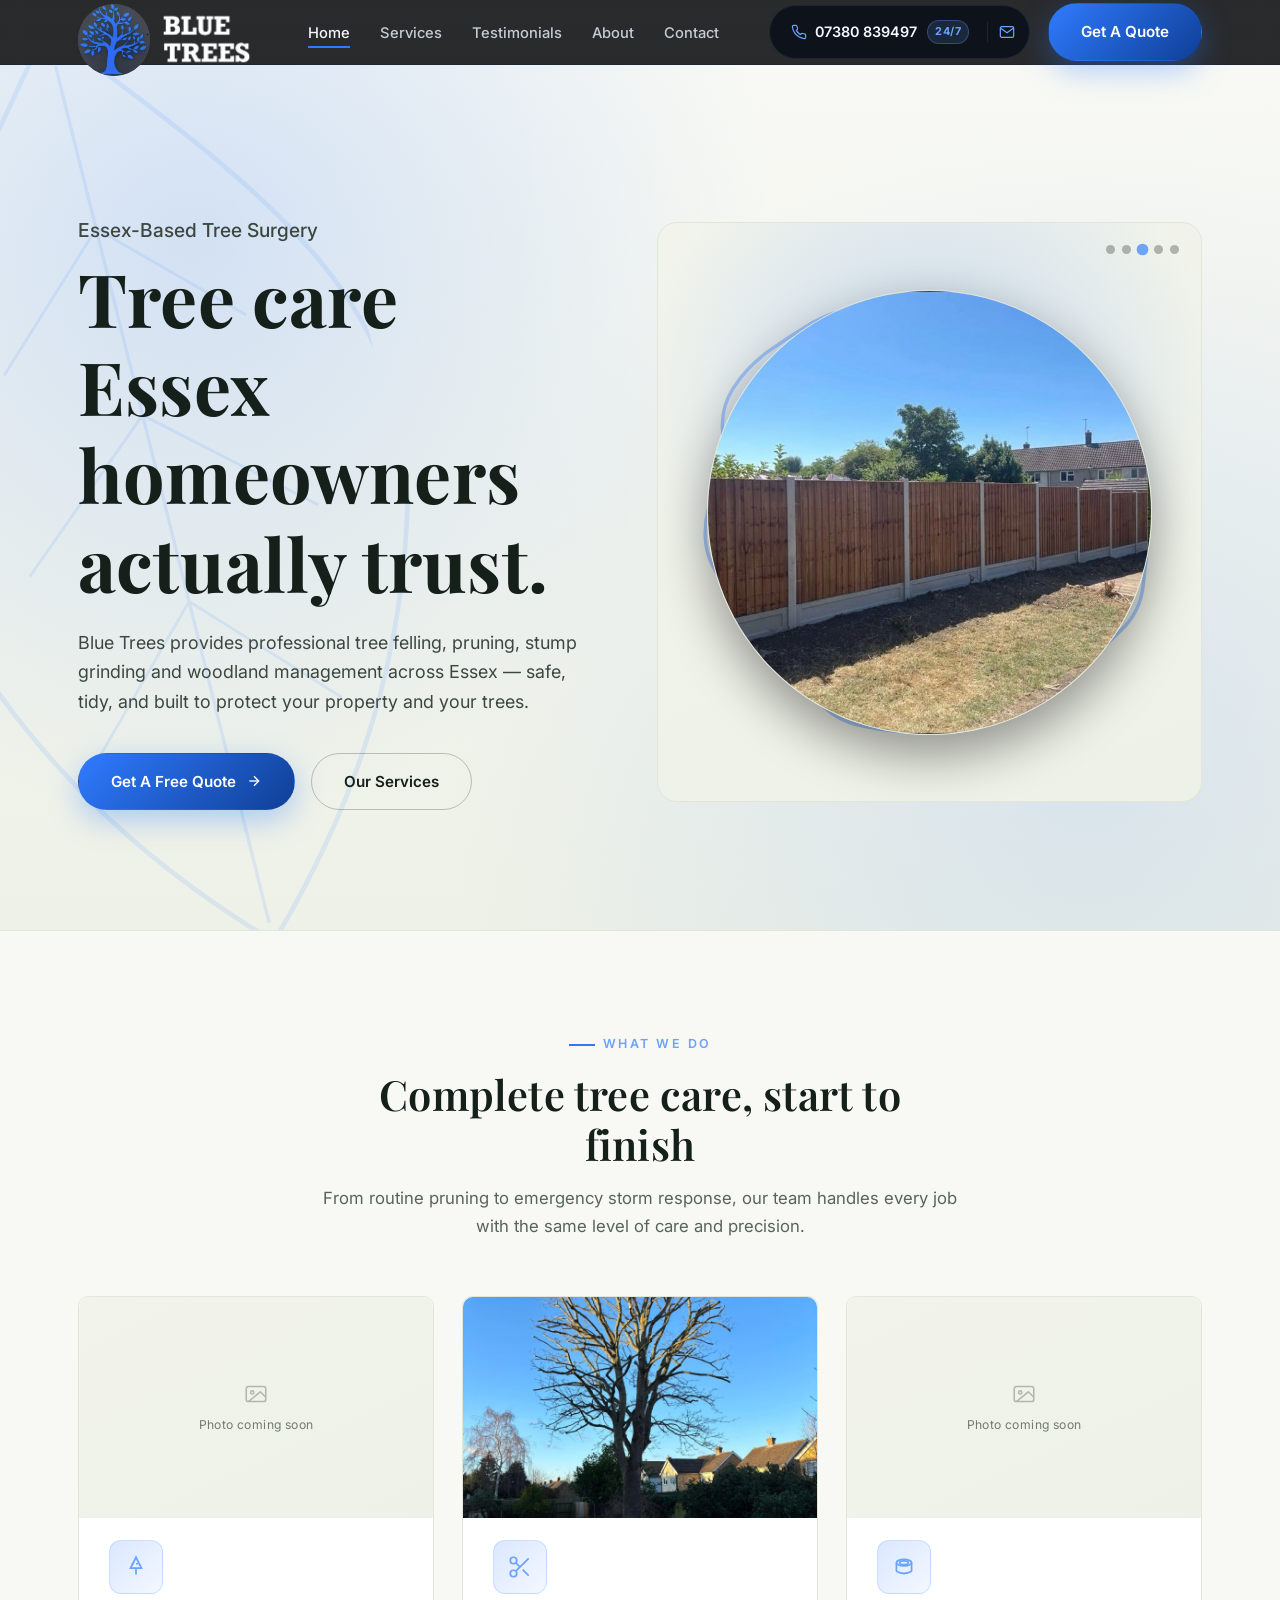
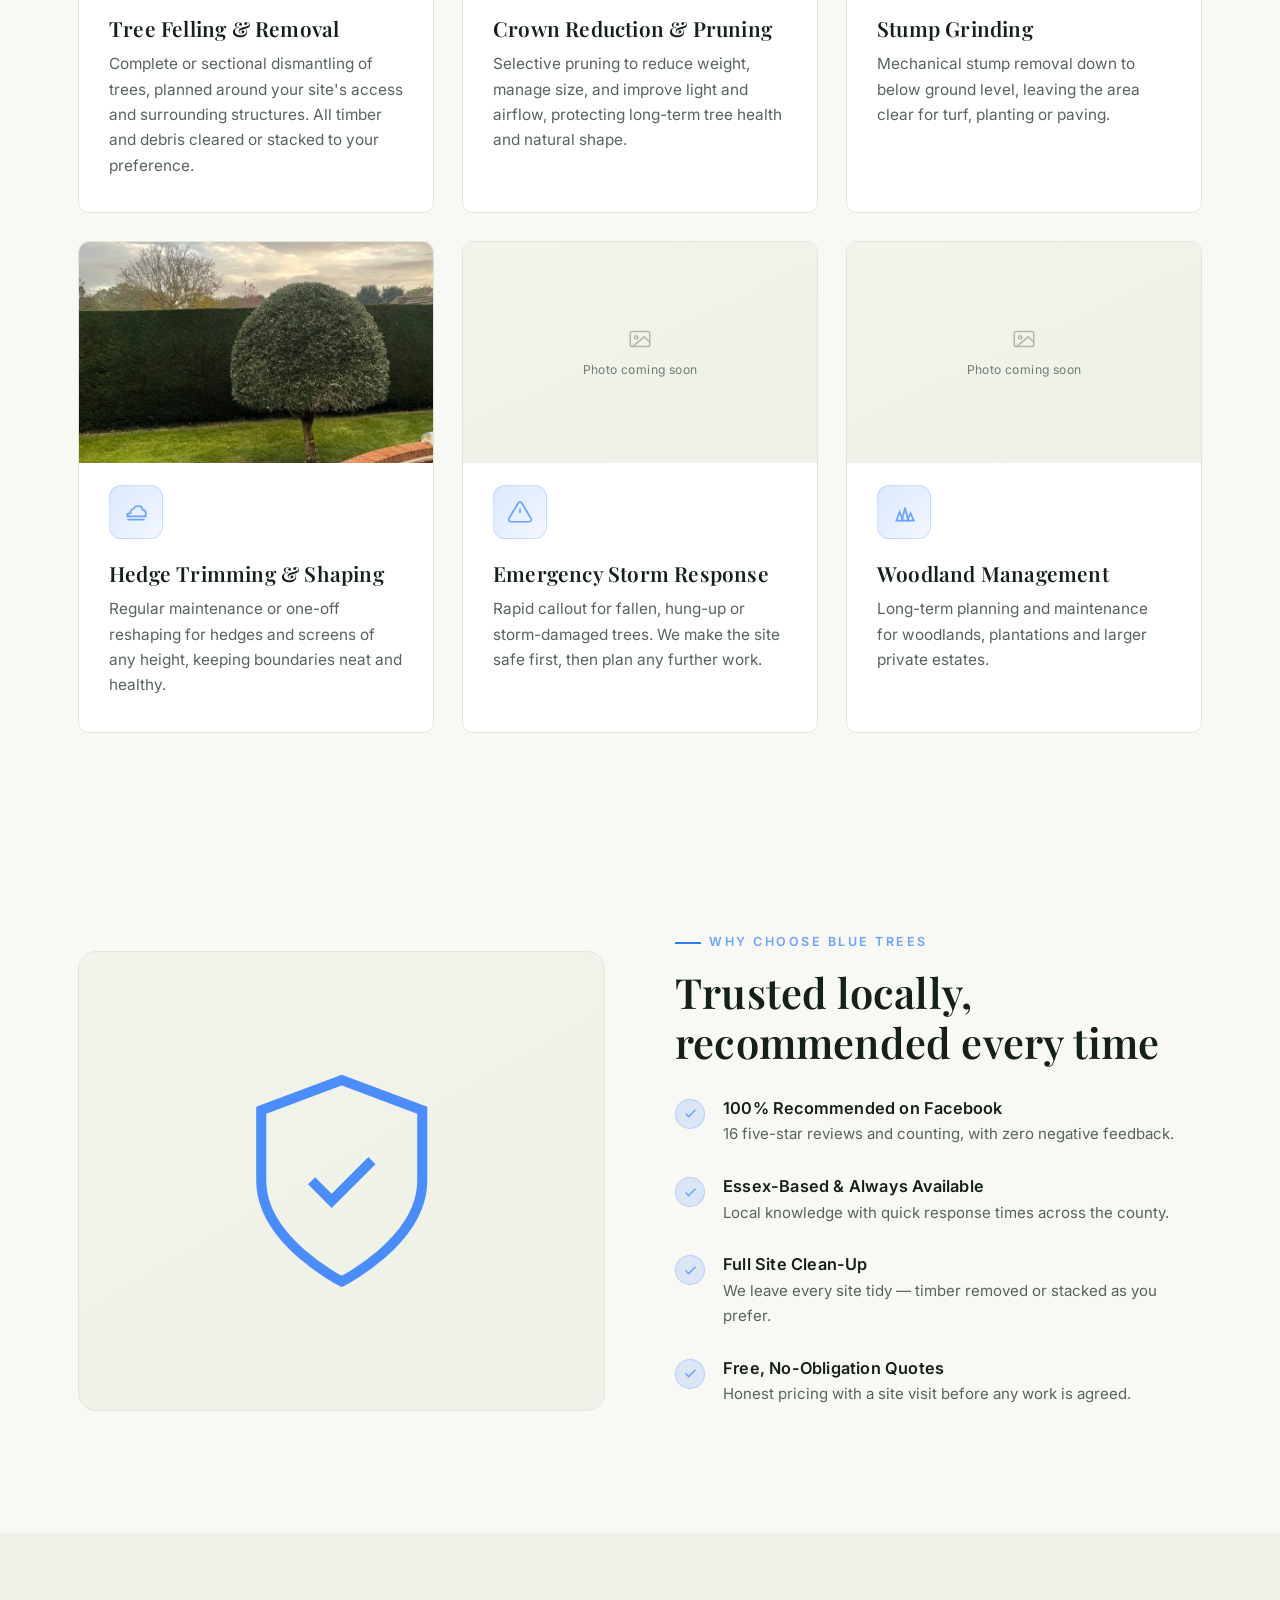
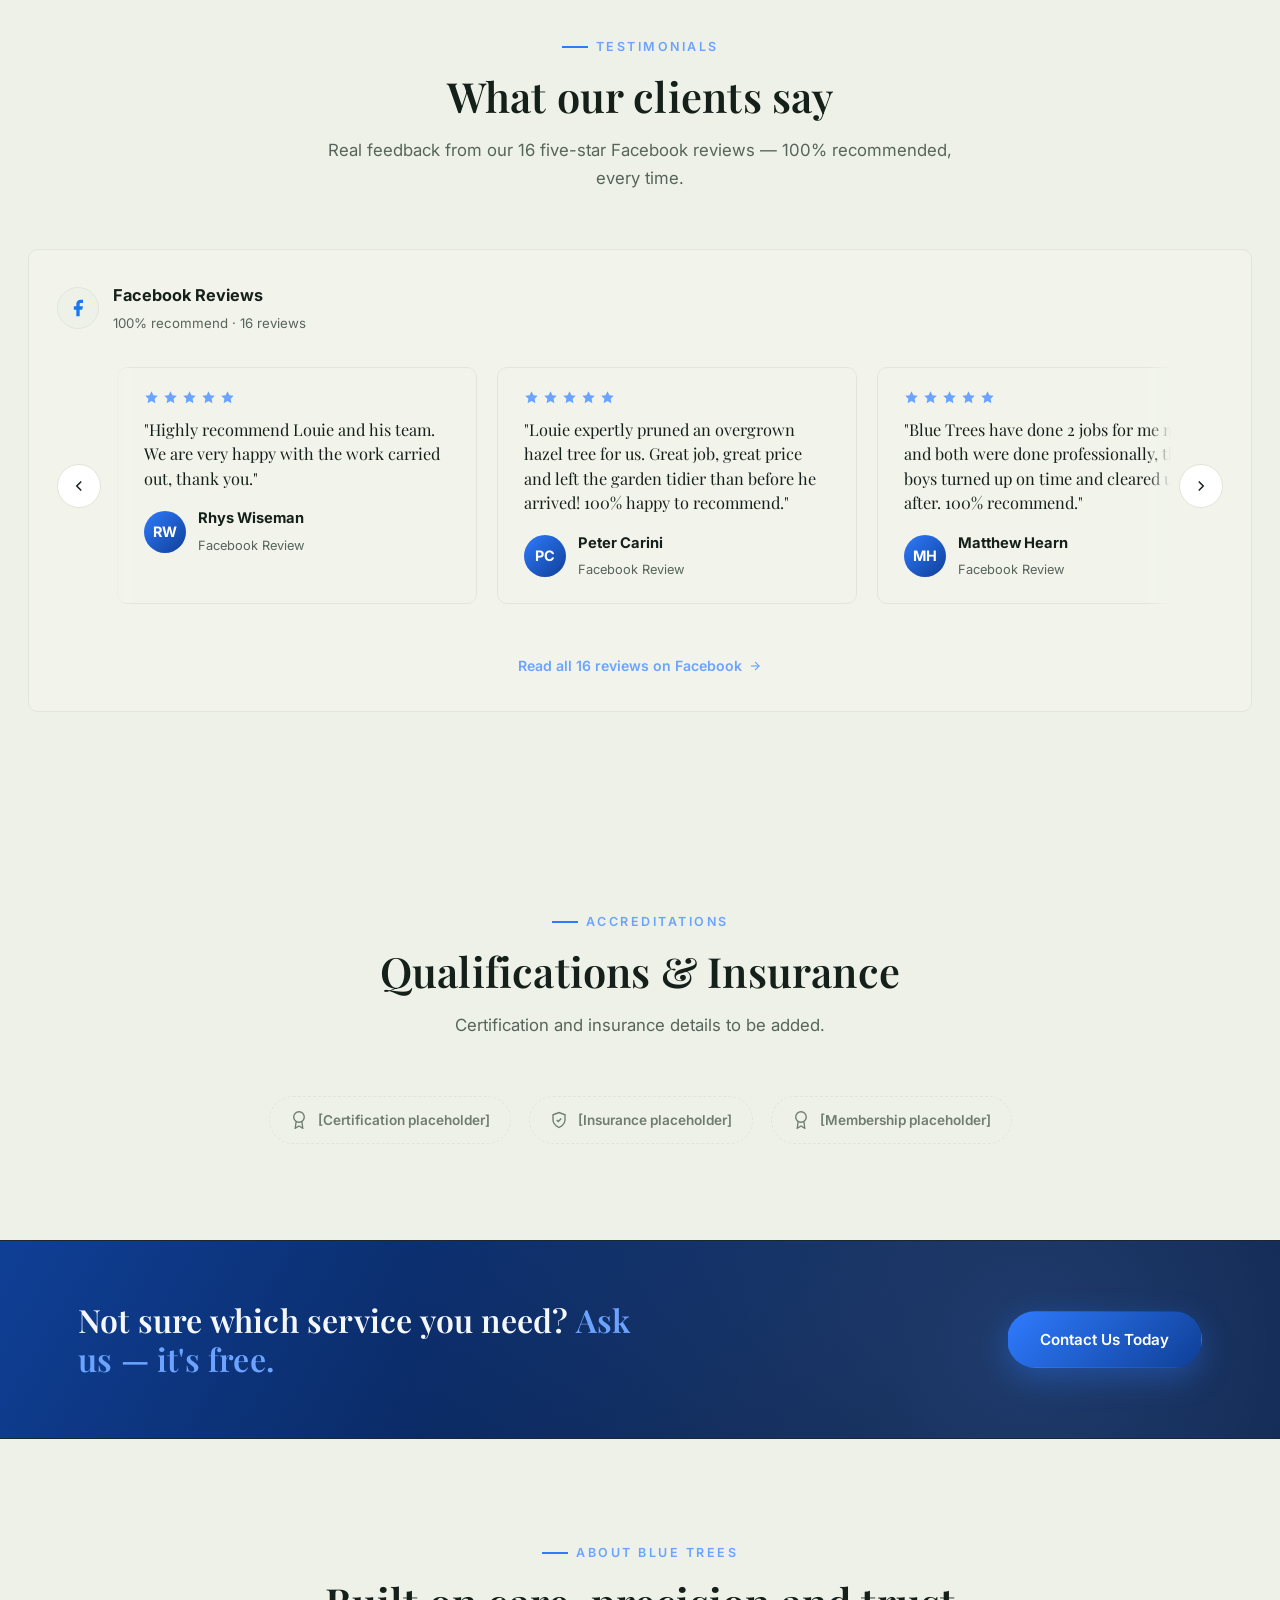
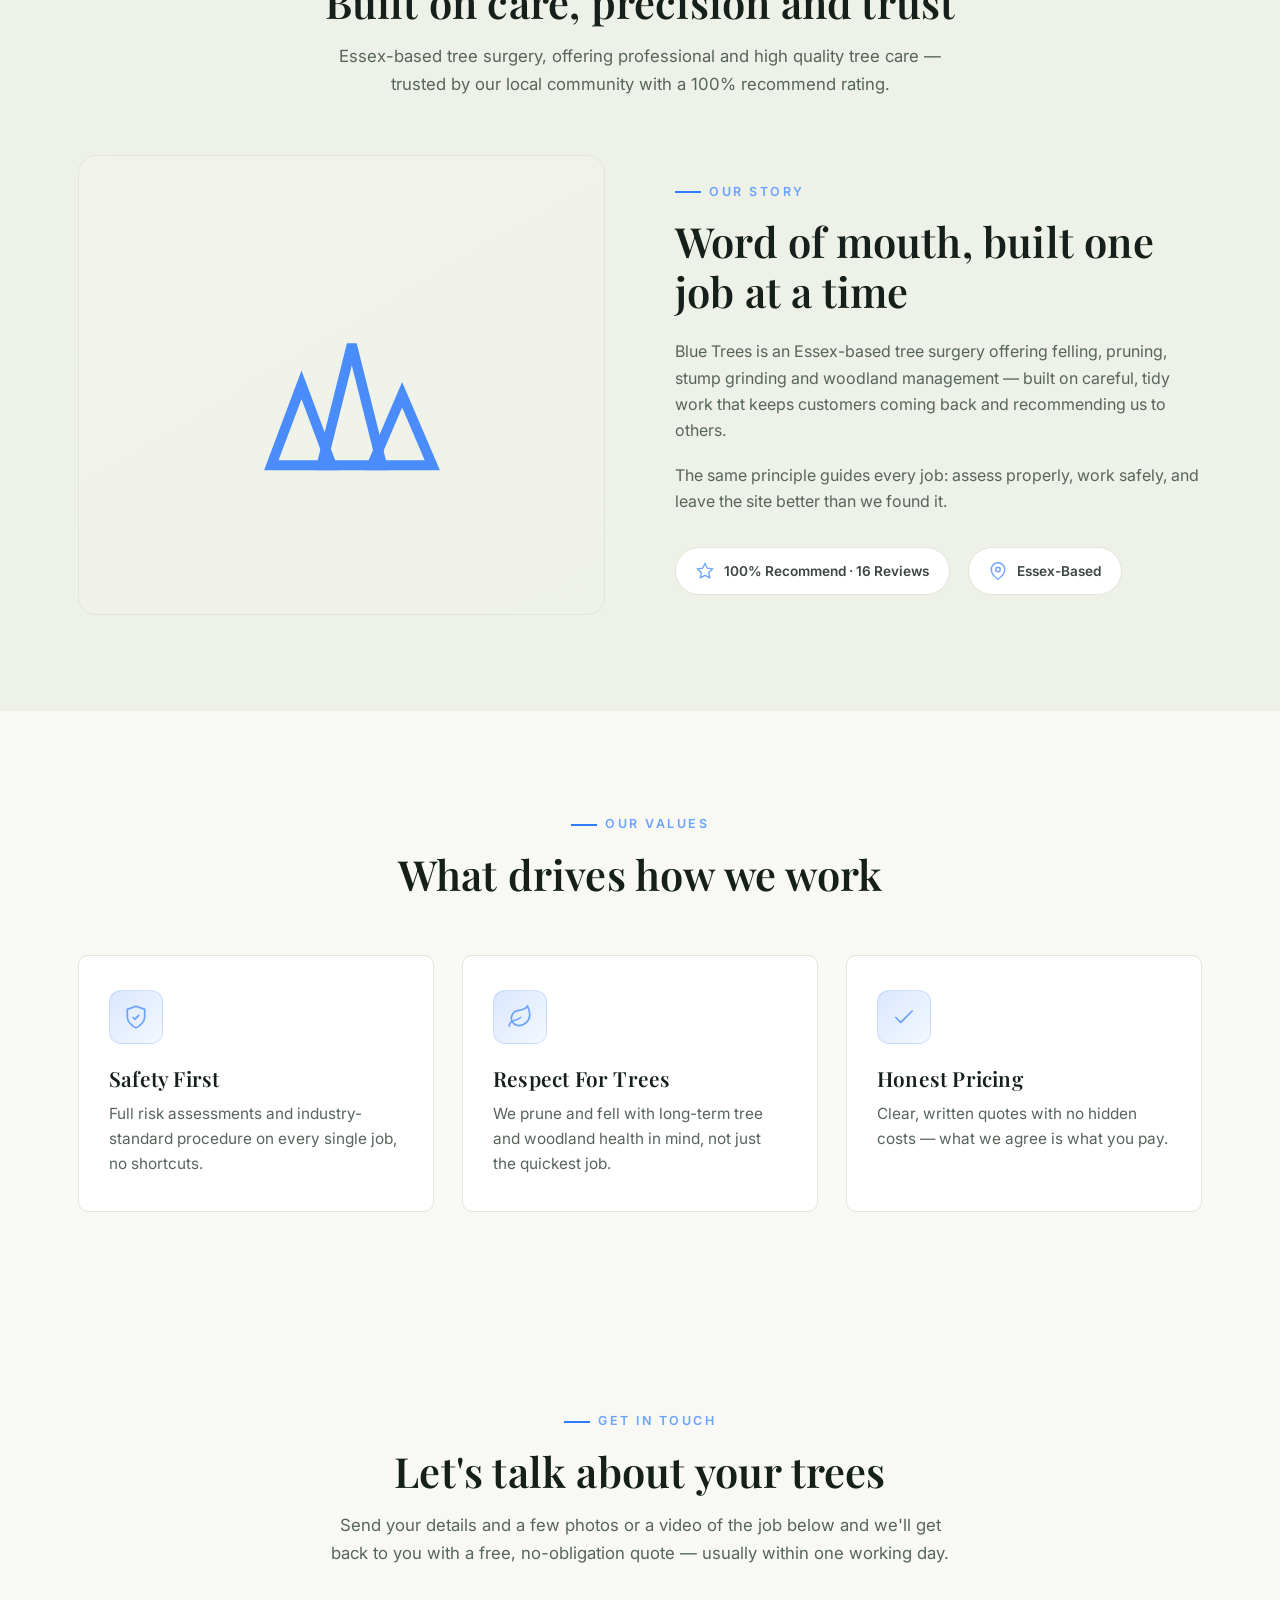
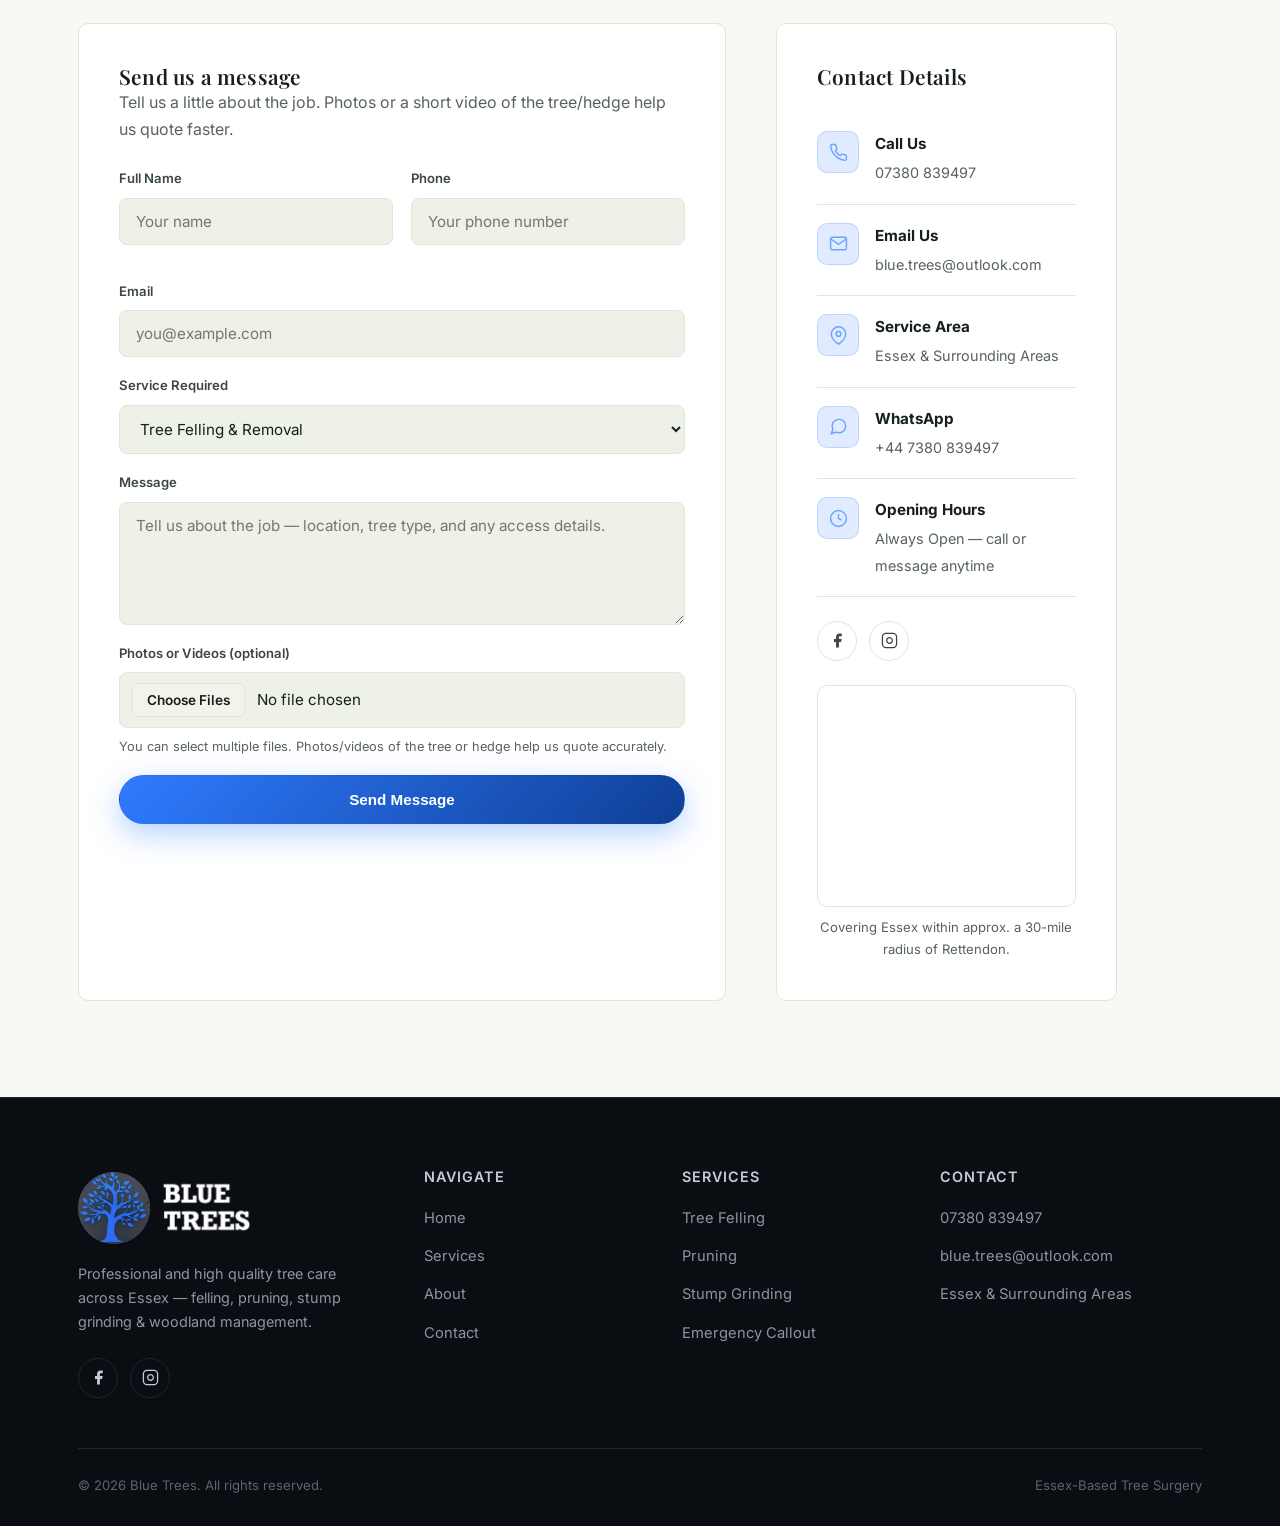
==== commit 44a135f2: "Wire up contact form for Netlify Forms Replace the placeholder Formspree endpoint with Netlify's for" ====
--- a/index.html
+++ b/index.html
@@ -540,12 +540,11 @@
     <div class="form-card">
       <h3>Send us a message</h3>
       <p class="text-muted" style="margin-bottom: 26px;">Tell us a little about the job. Photos or a short video of the tree/hedge help us quote faster.</p>
-      <!--
-        Formspree setup: replace YOUR_FORM_ID below with your real Formspree endpoint
-        once it's created, e.g. action="https://formspree.io/f/abcdwxyz".
-        method + enctype must stay as-is so file uploads are included.
-      -->
-      <form class="contact-form" action="https://formspree.io/f/YOUR_FORM_ID" method="POST" enctype="multipart/form-data">
+      <form class="contact-form" name="contact" method="POST" enctype="multipart/form-data" data-netlify="true" data-netlify-honeypot="bot-field">
+        <input type="hidden" name="form-name" value="contact">
+        <p style="position:absolute; left:-9999px;" aria-hidden="true">
+          <label>Leave this field blank: <input type="text" name="bot-field" tabindex="-1" autocomplete="off"></label>
+        </p>
         <div class="form-row">
           <div class="field">
             <label for="name">Full Name</label>
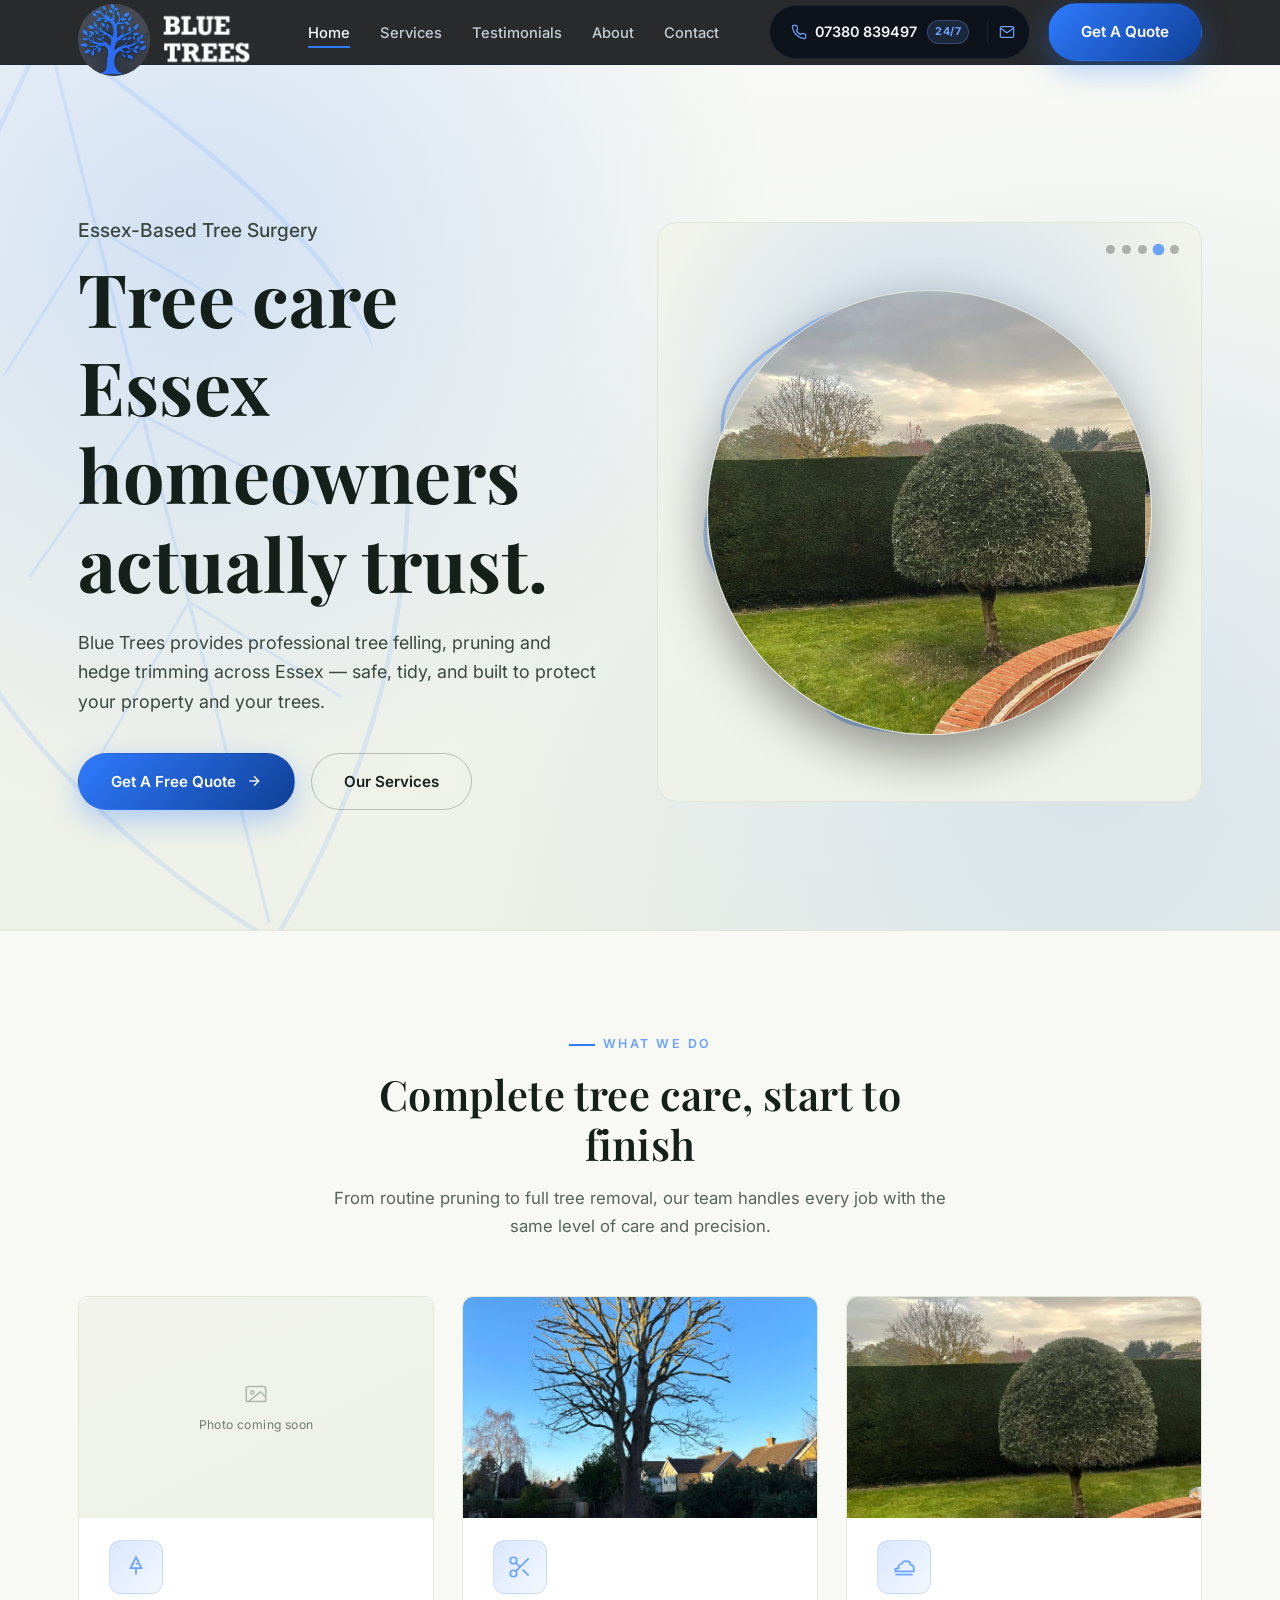
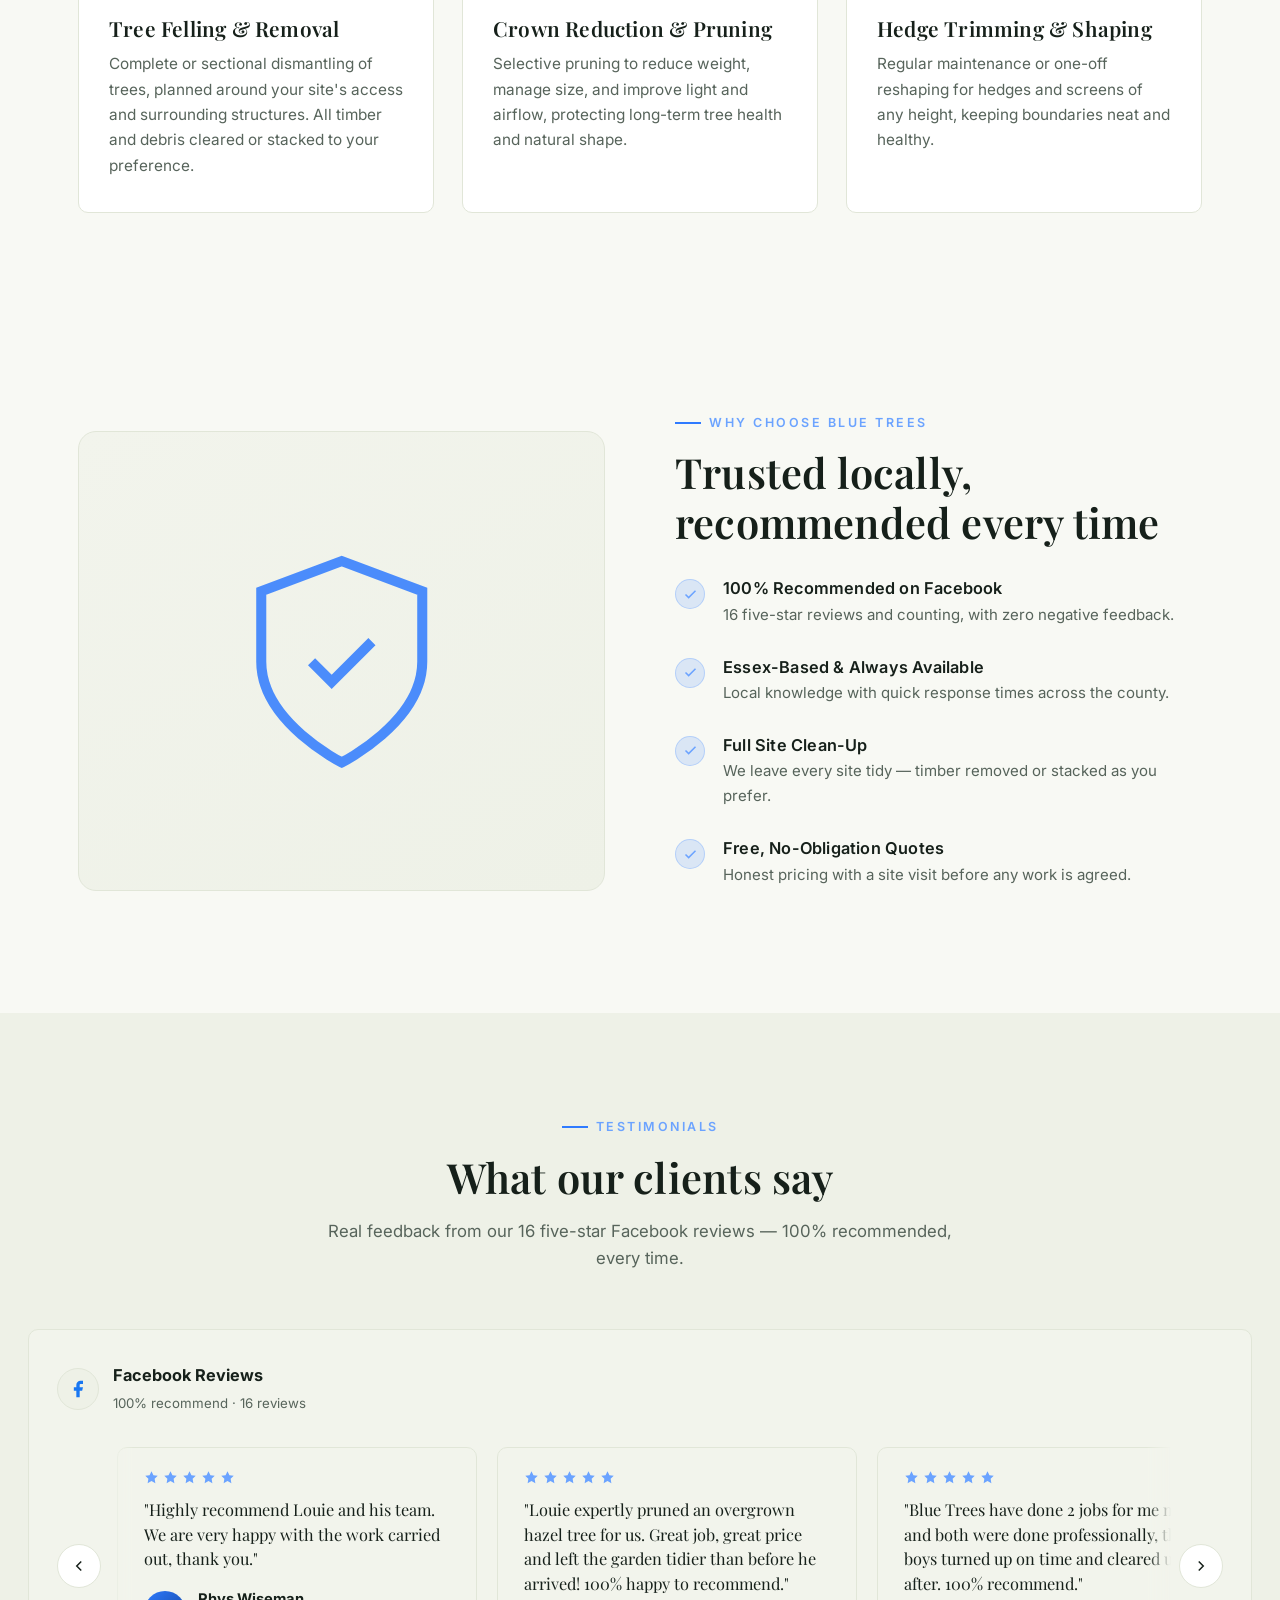
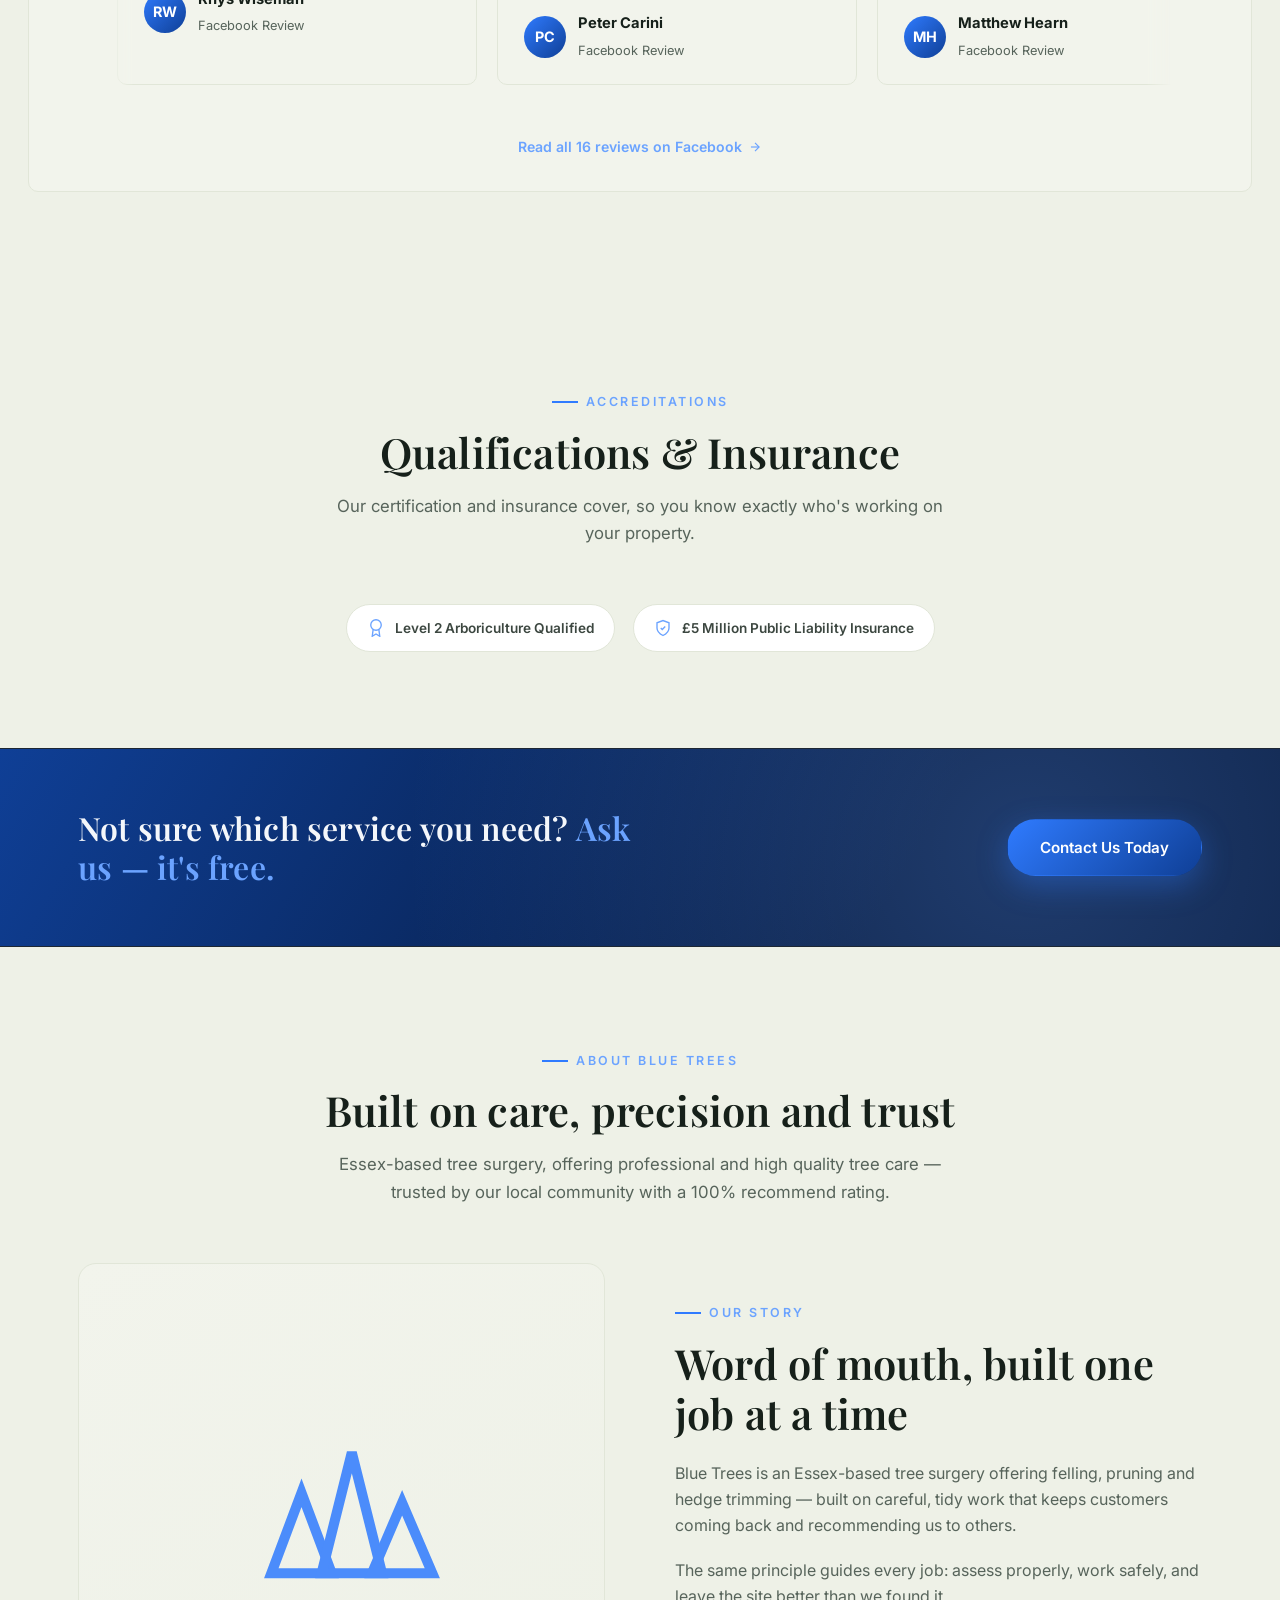
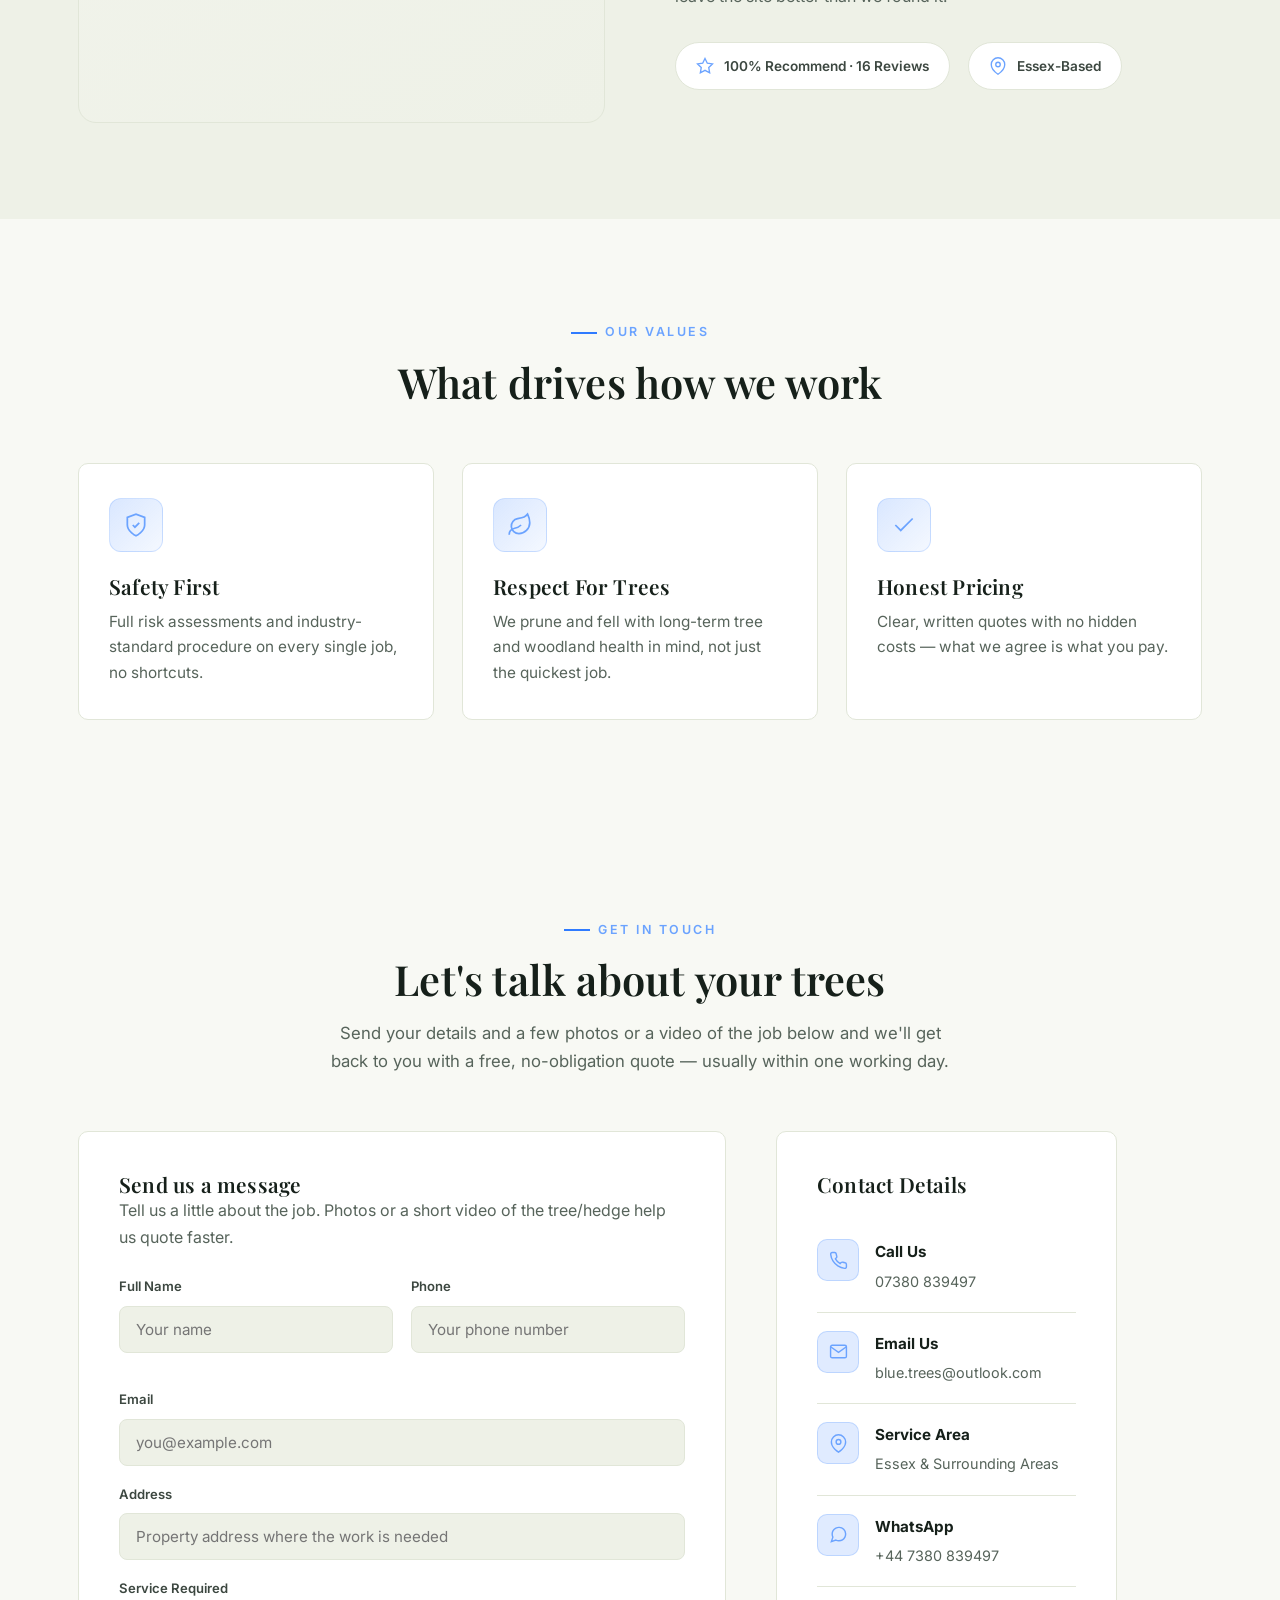
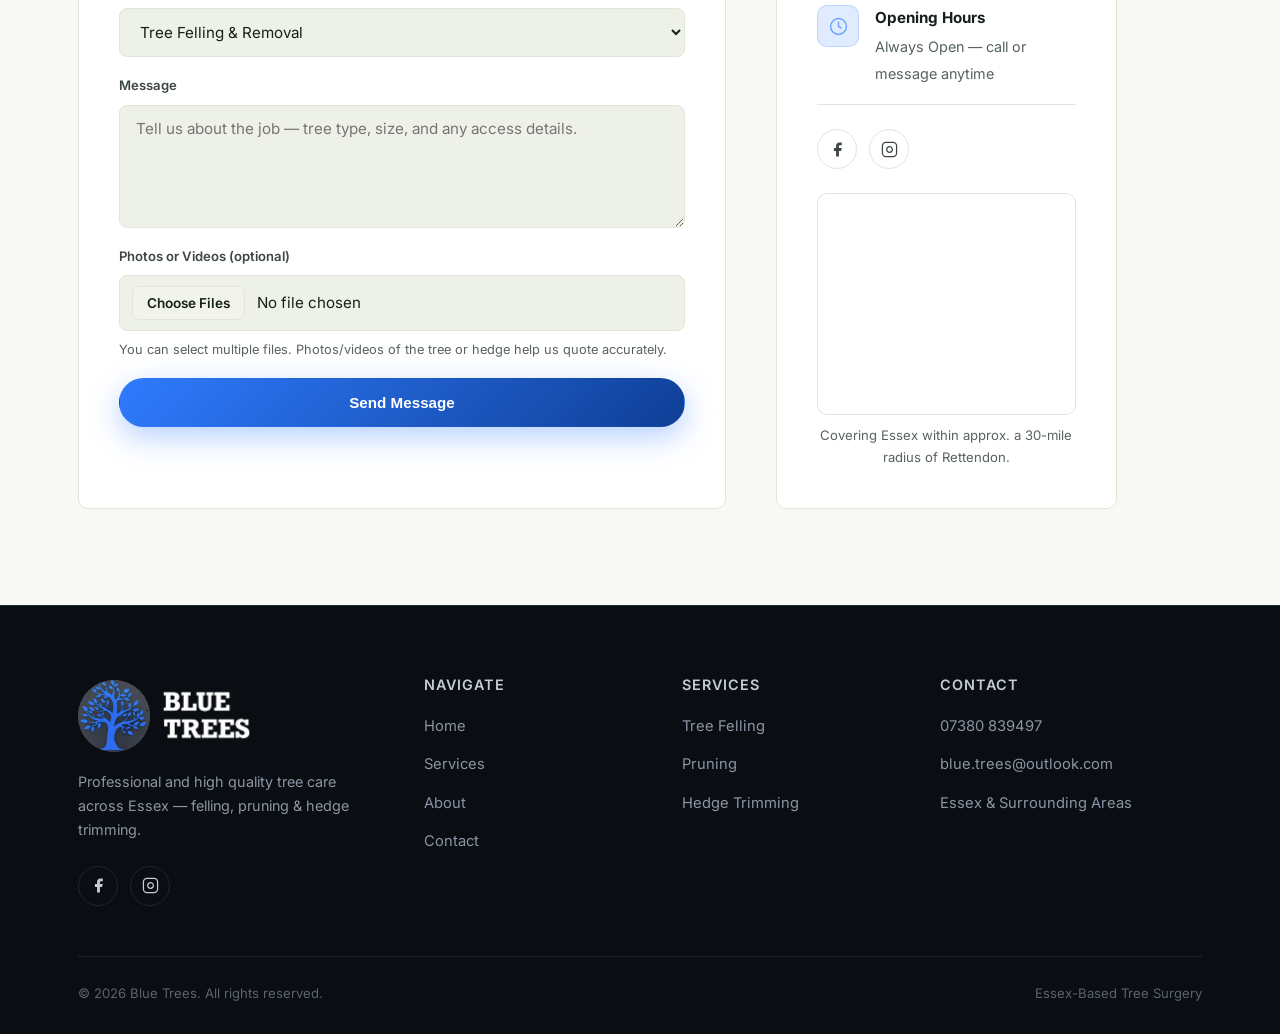
==== commit b706707c: "Trim services to what's actually offered, add real accreditations Remove Stump Grinding, Emergency S" ====
--- a/index.html
+++ b/index.html
@@ -4,7 +4,7 @@
 <meta charset="UTF-8">
 <meta name="viewport" content="width=device-width, initial-scale=1.0">
 <title>Blue Trees | Essex Tree Surgery</title>
-<meta name="description" content="Blue Trees — professional, high-quality tree care in Essex. Tree felling, pruning, stump grinding and woodland management. 100% recommended.">
+<meta name="description" content="Blue Trees — professional, high-quality tree care in Essex. Tree felling, pruning and hedge trimming. 100% recommended.">
 <link rel="stylesheet" href="css/style.css">
 </head>
 <body>
@@ -60,7 +60,7 @@
     <div class="hero-content">
       <div class="eyebrow">Essex-Based Tree Surgery</div>
       <h1>Tree care Essex homeowners actually trust.</h1>
-      <p class="lead">Blue Trees provides professional tree felling, pruning, stump grinding and woodland management across Essex — safe, tidy, and built to protect your property and your trees.</p>
+      <p class="lead">Blue Trees provides professional tree felling, pruning and hedge trimming across Essex — safe, tidy, and built to protect your property and your trees.</p>
       <div class="hero-actions">
         <a href="#contact" class="btn btn-primary">
           Get A Free Quote
@@ -122,7 +122,7 @@
     <div class="section-head center">
       <div class="eyebrow">What We Do</div>
       <h2>Complete tree care, start to finish</h2>
-      <p>From routine pruning to emergency storm response, our team handles every job with the same level of care and precision.</p>
+      <p>From routine pruning to full tree removal, our team handles every job with the same level of care and precision.</p>
     </div>
     <div class="grid-3">
       <div class="card">
@@ -153,19 +153,6 @@
         <p>Selective pruning to reduce weight, manage size, and improve light and airflow, protecting long-term tree health and natural shape.</p>
       </div>
       <div class="card">
-        <div class="card-photo card-photo-empty">
-          <div class="card-photo-placeholder">
-            <svg viewBox="0 0 24 24" fill="none" stroke="currentColor" stroke-width="1.4"><rect x="3" y="5" width="18" height="14" rx="2"/><circle cx="8.5" cy="10.5" r="1.5"/><path d="M21 15l-5-5L5 19"/></svg>
-            <span>Photo coming soon</span>
-          </div>
-        </div>
-        <div class="card-icon">
-          <svg viewBox="0 0 24 24" fill="none" stroke="currentColor" stroke-width="1.6"><ellipse cx="12" cy="8" rx="7" ry="3"/><ellipse cx="12" cy="8" rx="4" ry="1.7"/><line x1="5" y1="8" x2="5" y2="16"/><line x1="19" y1="8" x2="19" y2="16"/><path d="M5 16 Q12 20 19 16"/></svg>
-        </div>
-        <h3>Stump Grinding</h3>
-        <p>Mechanical stump removal down to below ground level, leaving the area clear for turf, planting or paving.</p>
-      </div>
-      <div class="card">
         <div class="card-photo">
           <img src="images/gallery/hero-5-hedge-topiary.jpg?v=2" alt="Shaped olive tree topiary" onerror="this.style.display='none'; this.nextElementSibling.style.display='flex';">
           <div class="card-photo-placeholder">
@@ -178,32 +165,6 @@
         </div>
         <h3>Hedge Trimming &amp; Shaping</h3>
         <p>Regular maintenance or one-off reshaping for hedges and screens of any height, keeping boundaries neat and healthy.</p>
-      </div>
-      <div class="card">
-        <div class="card-photo card-photo-empty">
-          <div class="card-photo-placeholder">
-            <svg viewBox="0 0 24 24" fill="none" stroke="currentColor" stroke-width="1.4"><rect x="3" y="5" width="18" height="14" rx="2"/><circle cx="8.5" cy="10.5" r="1.5"/><path d="M21 15l-5-5L5 19"/></svg>
-            <span>Photo coming soon</span>
-          </div>
-        </div>
-        <div class="card-icon">
-          <svg viewBox="0 0 24 24" fill="none" stroke="currentColor" stroke-width="1.6"><path d="M10.29 3.86L1.82 18a2 2 0 0 0 1.71 3h16.94a2 2 0 0 0 1.71-3L13.71 3.86a2 2 0 0 0-3.42 0z"/><line x1="12" y1="9" x2="12" y2="13"/><line x1="12" y1="17" x2="12.01" y2="17"/></svg>
-        </div>
-        <h3>Emergency Storm Response</h3>
-        <p>Rapid callout for fallen, hung-up or storm-damaged trees. We make the site safe first, then plan any further work.</p>
-      </div>
-      <div class="card">
-        <div class="card-photo card-photo-empty">
-          <div class="card-photo-placeholder">
-            <svg viewBox="0 0 24 24" fill="none" stroke="currentColor" stroke-width="1.4"><rect x="3" y="5" width="18" height="14" rx="2"/><circle cx="8.5" cy="10.5" r="1.5"/><path d="M21 15l-5-5L5 19"/></svg>
-            <span>Photo coming soon</span>
-          </div>
-        </div>
-        <div class="card-icon">
-          <svg viewBox="0 0 24 24" fill="none" stroke="currentColor" stroke-width="1.6"><path d="M5 20 L8 12 L11 20 Z"/><path d="M10 20 L13 8 L16 20 Z"/><path d="M15 20 L18 13 L21 20 Z"/></svg>
-        </div>
-        <h3>Woodland Management</h3>
-        <p>Long-term planning and maintenance for woodlands, plantations and larger private estates.</p>
       </div>
     </div>
   </div>
@@ -439,20 +400,16 @@
     <div class="section-head center">
       <div class="eyebrow">Accreditations</div>
       <h2>Qualifications &amp; Insurance</h2>
-      <p>Certification and insurance details to be added.</p>
+      <p>Our certification and insurance cover, so you know exactly who's working on your property.</p>
     </div>
     <div class="cert-strip" style="justify-content: center;">
-      <div class="cert-pill cert-pill-placeholder">
+      <div class="cert-pill">
         <svg viewBox="0 0 24 24" fill="none" stroke="currentColor" stroke-width="1.8"><circle cx="12" cy="8" r="7"/><polyline points="8.21 13.89 7 23 12 20 17 23 15.79 13.88"/></svg>
-        [Certification placeholder]
-      </div>
-      <div class="cert-pill cert-pill-placeholder">
+        Level 2 Arboriculture Qualified
+      </div>
+      <div class="cert-pill">
         <svg viewBox="0 0 24 24" fill="none" stroke="currentColor" stroke-width="1.8"><path d="M12 22s8-4 8-10V5l-8-3-8 3v7c0 6 8 10 8 10z"/><polyline points="9 12 11 14 15 10"/></svg>
-        [Insurance placeholder]
-      </div>
-      <div class="cert-pill cert-pill-placeholder">
-        <svg viewBox="0 0 24 24" fill="none" stroke="currentColor" stroke-width="1.8"><circle cx="12" cy="8" r="7"/><polyline points="8.21 13.89 7 23 12 20 17 23 15.79 13.88"/></svg>
-        [Membership placeholder]
+        £5 Million Public Liability Insurance
       </div>
     </div>
   </div>
@@ -480,7 +437,7 @@
     <div>
       <div class="eyebrow">Our Story</div>
       <h2 style="margin-bottom: 22px;">Word of mouth, built one job at a time</h2>
-      <p class="text-muted" style="margin-bottom: 18px;">Blue Trees is an Essex-based tree surgery offering felling, pruning, stump grinding and woodland management — built on careful, tidy work that keeps customers coming back and recommending us to others.</p>
+      <p class="text-muted" style="margin-bottom: 18px;">Blue Trees is an Essex-based tree surgery offering felling, pruning and hedge trimming — built on careful, tidy work that keeps customers coming back and recommending us to others.</p>
       <p class="text-muted" style="margin-bottom: 32px;">The same principle guides every job: assess properly, work safely, and leave the site better than we found it.</p>
       <div class="cert-strip">
         <div class="cert-pill">
@@ -560,20 +517,21 @@
           <input type="email" id="email" name="email" placeholder="you@example.com" required>
         </div>
         <div class="field">
+          <label for="address">Address</label>
+          <input type="text" id="address" name="address" placeholder="Property address where the work is needed" required>
+        </div>
+        <div class="field">
           <label for="service">Service Required</label>
           <select id="service" name="service">
             <option>Tree Felling &amp; Removal</option>
             <option>Crown Reduction &amp; Pruning</option>
-            <option>Stump Grinding</option>
             <option>Hedge Trimming</option>
-            <option>Emergency Callout</option>
-            <option>Woodland Management</option>
             <option>Other / Not Sure</option>
           </select>
         </div>
         <div class="field">
           <label for="message">Message</label>
-          <textarea id="message" name="message" rows="5" placeholder="Tell us about the job — location, tree type, and any access details."></textarea>
+          <textarea id="message" name="message" rows="5" placeholder="Tell us about the job — tree type, size, and any access details."></textarea>
         </div>
         <div class="field">
           <label for="attachments">Photos or Videos (optional)</label>
@@ -662,7 +620,7 @@
           </span>
           <img src="images/logo-text.png" alt="Blue Trees" class="brand-text">
         </a>
-        <p>Professional and high quality tree care across Essex — felling, pruning, stump grinding & woodland management.</p>
+        <p>Professional and high quality tree care across Essex — felling, pruning & hedge trimming.</p>
         <div class="social-row">
           <a href="https://www.facebook.com/p/Blue-Trees-100092457084441/" target="_blank" rel="noopener" aria-label="Facebook"><svg viewBox="0 0 24 24" fill="currentColor"><path d="M18 2h-3a5 5 0 0 0-5 5v3H7v4h3v8h4v-8h3l1-4h-4V7a1 1 0 0 1 1-1h3z"/></svg></a>
           <a href="https://www.instagram.com/bluetrees._/" target="_blank" rel="noopener" aria-label="Instagram"><svg viewBox="0 0 24 24" fill="none" stroke="currentColor" stroke-width="1.8"><rect x="2" y="2" width="20" height="20" rx="5" ry="5"/><path d="M16 11.37A4 4 0 1 1 12.63 8 4 4 0 0 1 16 11.37z"/><line x1="17.5" y1="6.5" x2="17.51" y2="6.5"/></svg></a>
@@ -682,8 +640,7 @@
         <ul>
           <li><a href="#services">Tree Felling</a></li>
           <li><a href="#services">Pruning</a></li>
-          <li><a href="#services">Stump Grinding</a></li>
-          <li><a href="#services">Emergency Callout</a></li>
+          <li><a href="#services">Hedge Trimming</a></li>
         </ul>
       </div>
       <div>
--- a/css/style.css
+++ b/css/style.css
@@ -767,12 +767,6 @@
   color: var(--gray-100);
 }
 .cert-pill svg { width: 18px; height: 18px; color: var(--blue-light); }
-.cert-pill-placeholder {
-  border-style: dashed;
-  color: var(--gray-500);
-  background: transparent;
-}
-.cert-pill-placeholder svg { color: var(--gray-500); }
 
 /* ---------------- CTA banner ---------------- */
 .cta-banner {
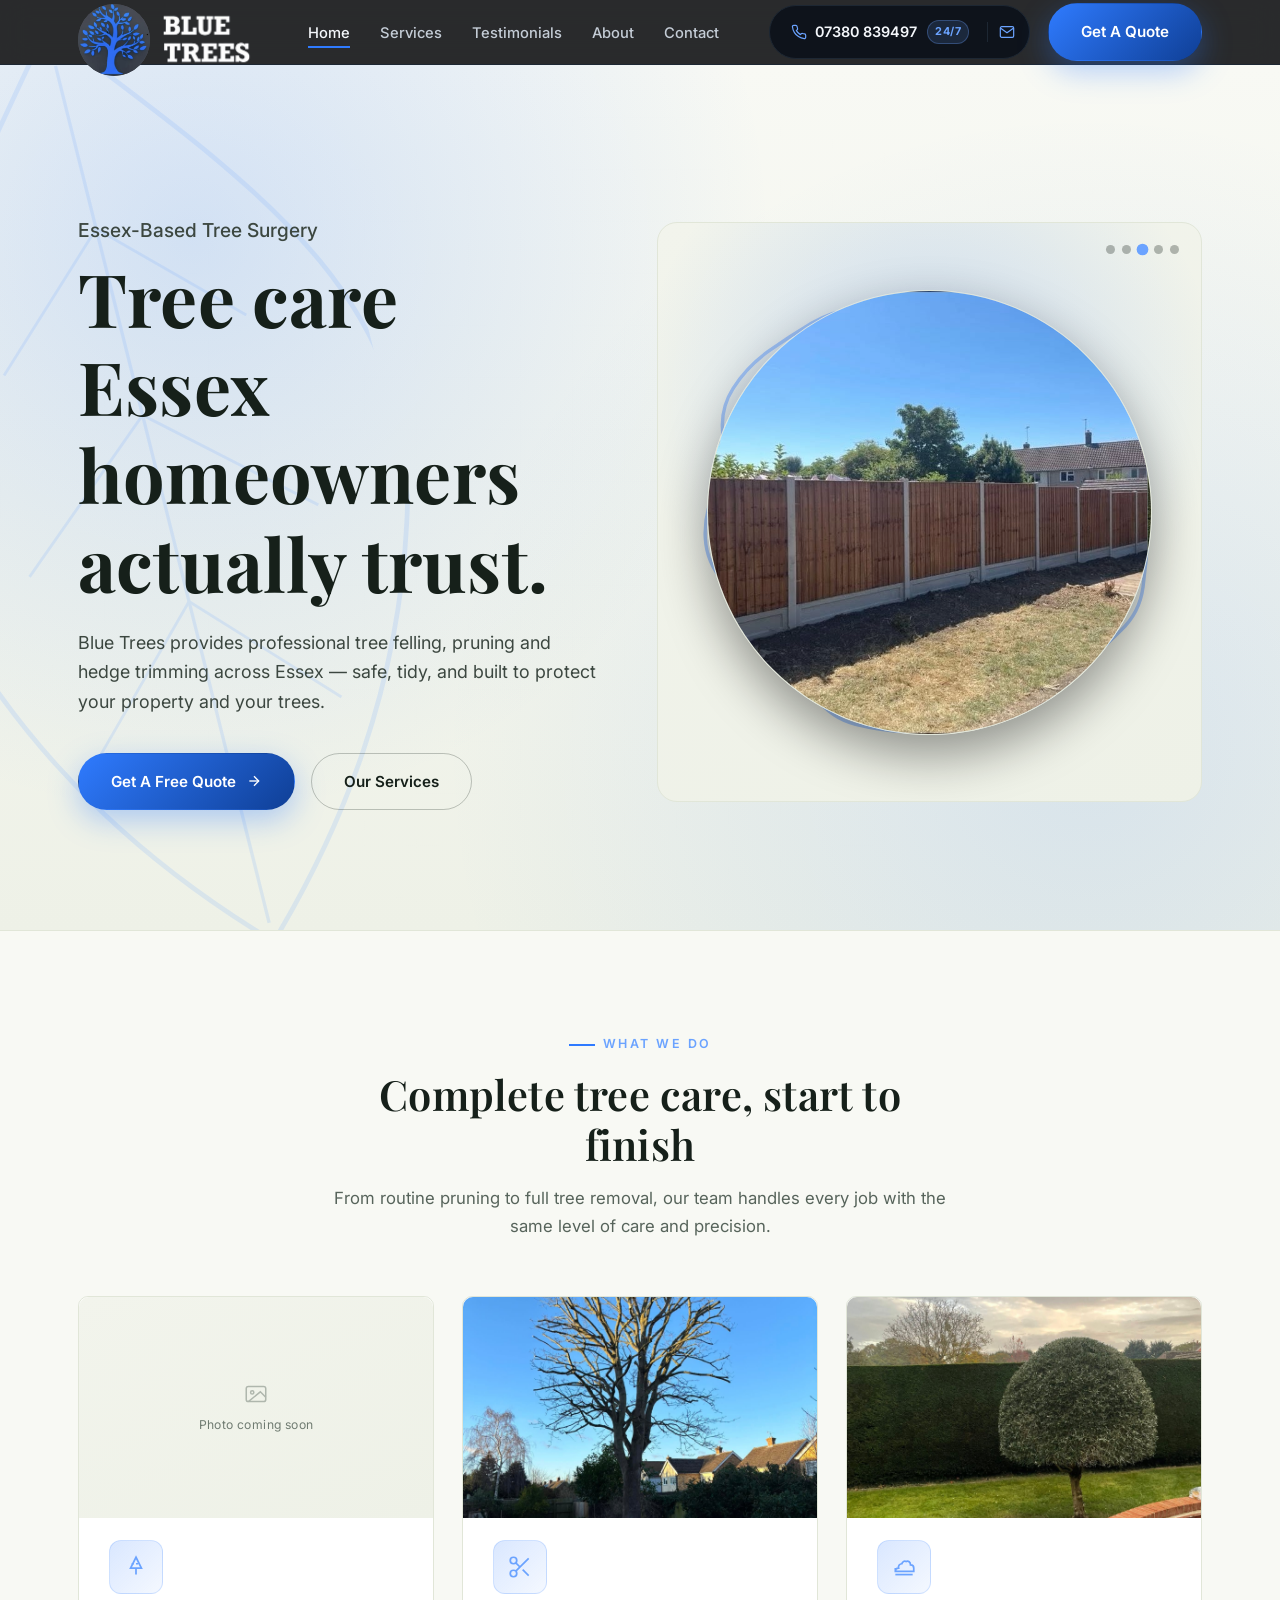
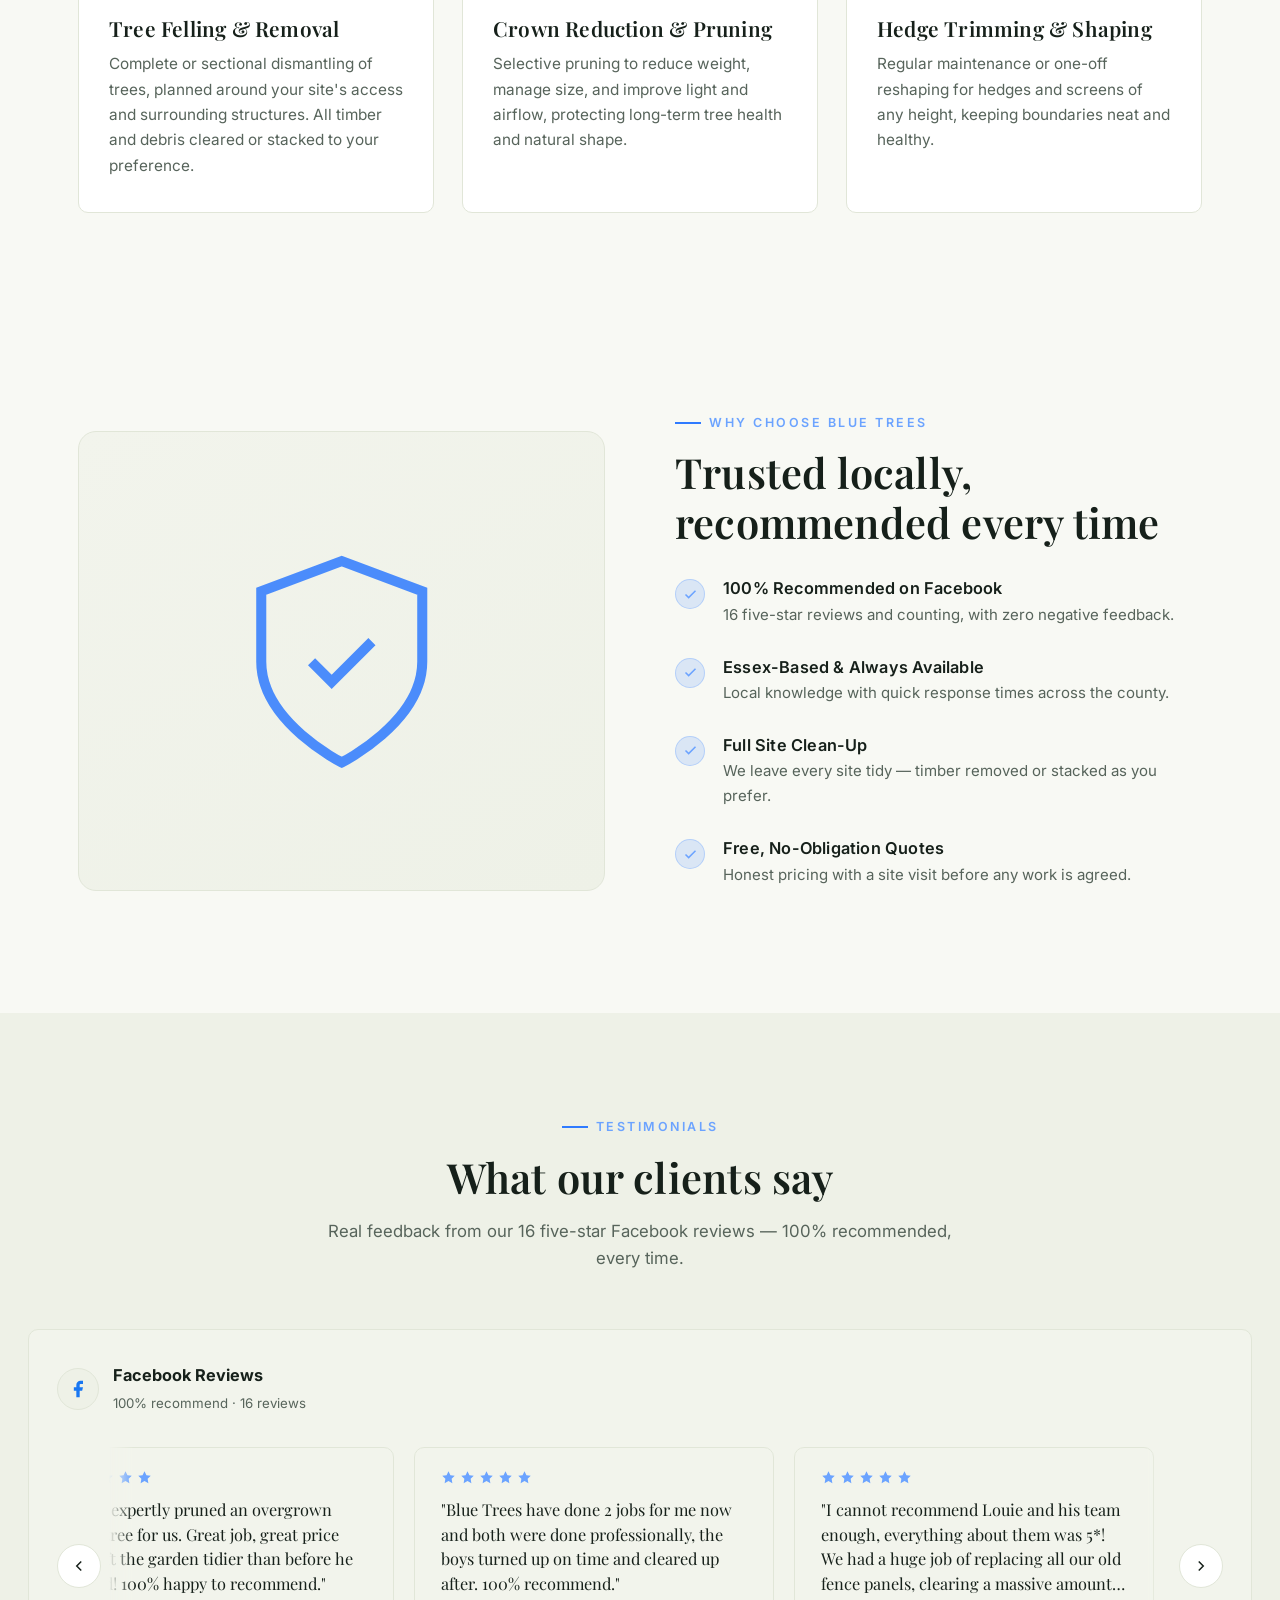
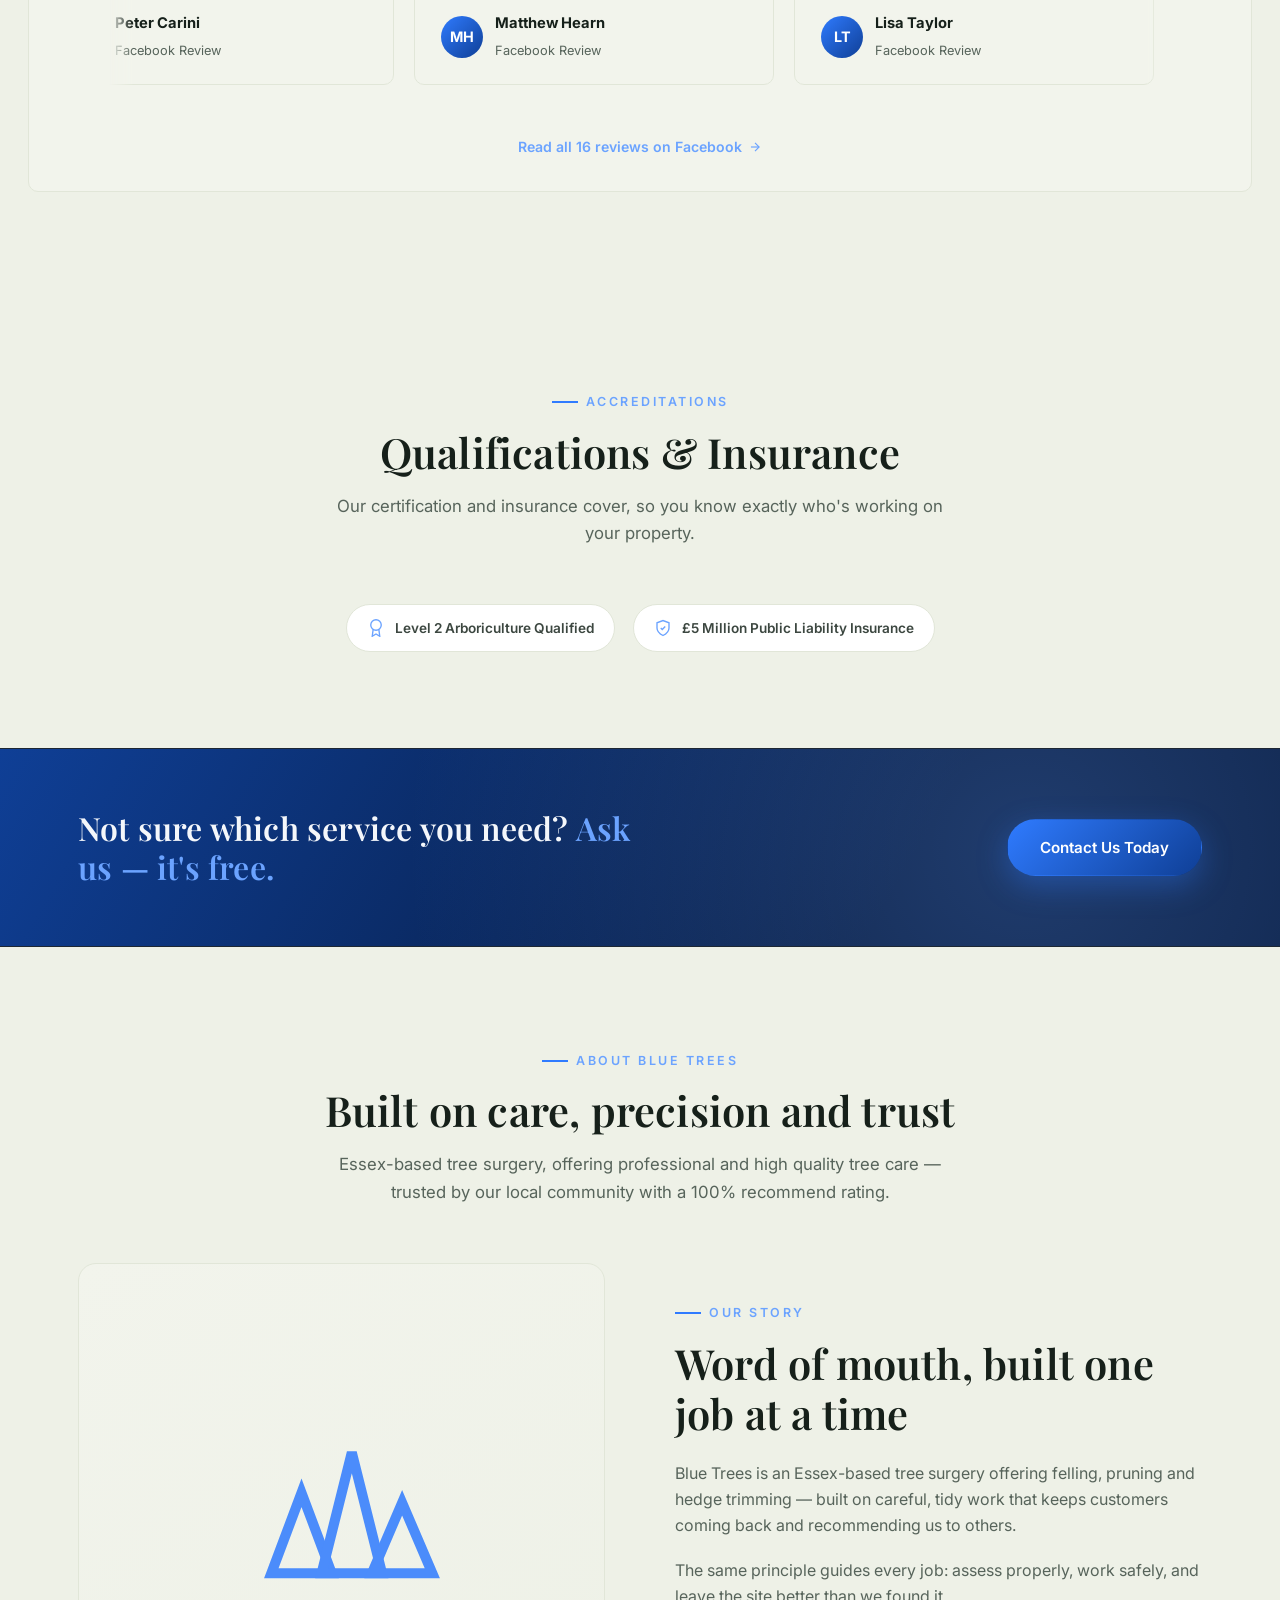
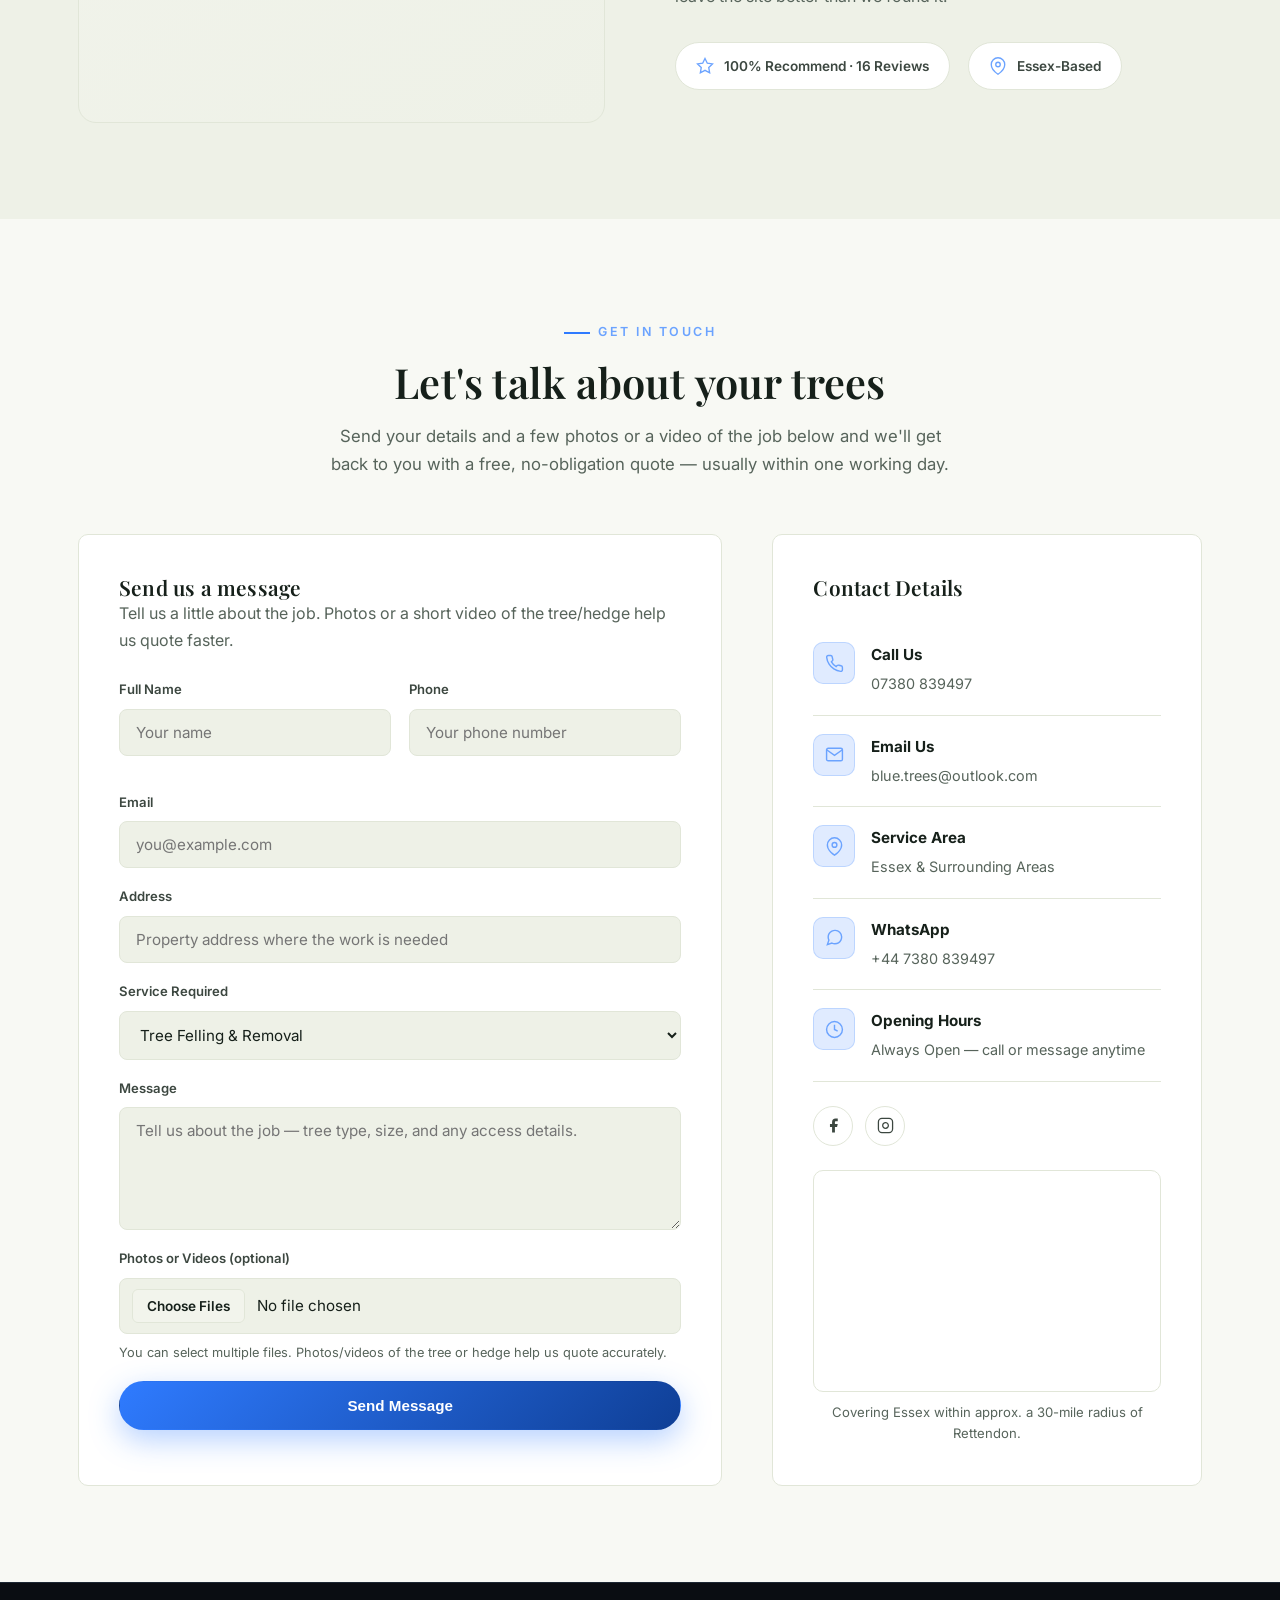
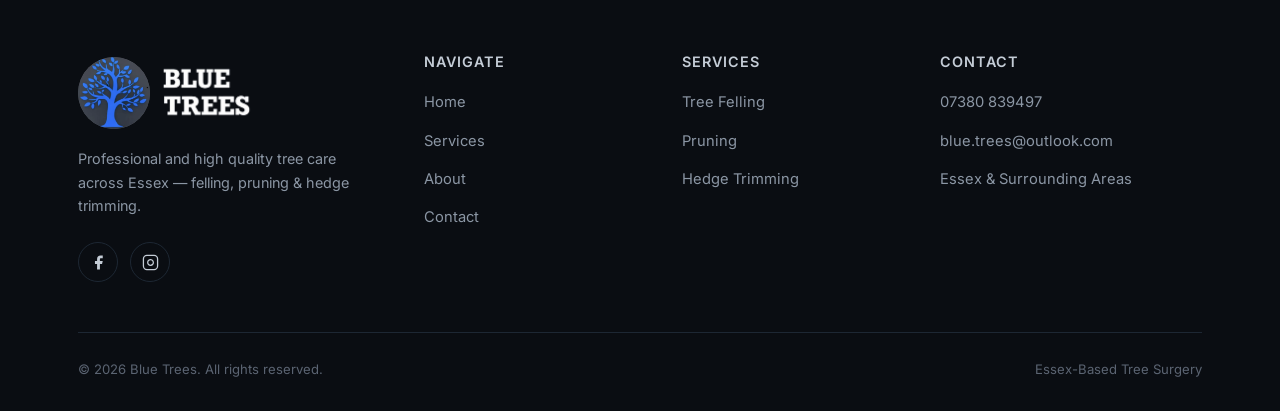
==== commit 6d55e6b0: "Make site mobile and tablet friendly; remove Our Values section On phones the contact form and the o" ====
--- a/index.html
+++ b/index.html
@@ -5,7 +5,7 @@
 <meta name="viewport" content="width=device-width, initial-scale=1.0">
 <title>Blue Trees | Essex Tree Surgery</title>
 <meta name="description" content="Blue Trees — professional, high-quality tree care in Essex. Tree felling, pruning and hedge trimming. 100% recommended.">
-<link rel="stylesheet" href="css/style.css">
+<link rel="stylesheet" href="css/style.css?v=mobile3">
 </head>
 <body>
 
@@ -453,38 +453,6 @@
   </div>
 </section>
 
-<section class="section">
-  <div class="container">
-    <div class="section-head center">
-      <div class="eyebrow">Our Values</div>
-      <h2>What drives how we work</h2>
-    </div>
-    <div class="grid-3">
-      <div class="card">
-        <div class="card-icon">
-          <svg viewBox="0 0 24 24" fill="none" stroke="currentColor" stroke-width="1.6"><path d="M12 22s8-4 8-10V5l-8-3-8 3v7c0 6 8 10 8 10z"/><polyline points="9 12 11 14 15 10"/></svg>
-        </div>
-        <h3>Safety First</h3>
-        <p>Full risk assessments and industry-standard procedure on every single job, no shortcuts.</p>
-      </div>
-      <div class="card">
-        <div class="card-icon">
-          <svg viewBox="0 0 24 24" fill="none" stroke="currentColor" stroke-width="1.6"><path d="M11 20A7 7 0 0 1 9.8 6.1C15.5 5 17 4.48 19 2c1 2 2 4.18 2 8 0 5.5-4.78 10-10 10z"/><path d="M2 21c0-3 1.85-5.36 5.08-6C9.5 14.52 12 13 13 12"/></svg>
-        </div>
-        <h3>Respect For Trees</h3>
-        <p>We prune and fell with long-term tree and woodland health in mind, not just the quickest job.</p>
-      </div>
-      <div class="card">
-        <div class="card-icon">
-          <svg viewBox="0 0 24 24" fill="none" stroke="currentColor" stroke-width="1.6"><polyline points="20 6 9 17 4 12"/></svg>
-        </div>
-        <h3>Honest Pricing</h3>
-        <p>Clear, written quotes with no hidden costs — what we agree is what you pay.</p>
-      </div>
-    </div>
-  </div>
-</section>
-
 <section class="section" id="contact">
   <div class="container">
     <div class="section-head center">
@@ -609,6 +577,14 @@
     </div>
   </div>
 </section>
+
+<div class="mobile-action-bar" aria-label="Quick contact">
+  <a href="tel:+447380839497" class="btn btn-outline">
+    <svg viewBox="0 0 24 24" fill="none" stroke="currentColor" stroke-width="1.8"><path d="M22 16.92v3a2 2 0 0 1-2.18 2 19.79 19.79 0 0 1-8.63-3.07 19.5 19.5 0 0 1-6-6 19.79 19.79 0 0 1-3.07-8.67A2 2 0 0 1 4.11 2h3a2 2 0 0 1 2 1.72c.127.96.361 1.903.7 2.81a2 2 0 0 1-.45 2.11L8.09 9.91a16 16 0 0 0 6 6l1.27-1.27a2 2 0 0 1 2.11-.45c.907.339 1.85.573 2.81.7A2 2 0 0 1 22 16.92z"/></svg>
+    Call 24/7
+  </a>
+  <a href="#contact" class="btn btn-primary">Get A Free Quote</a>
+</div>
 
 <footer class="site-footer">
   <div class="container">
--- a/css/style.css
+++ b/css/style.css
@@ -945,3 +945,121 @@
   .section { padding: 64px 0; }
   .hero { padding: 120px 0 80px; }
 }
+
+/* ---------------- Mobile action bar (phones only) ---------------- */
+.mobile-action-bar { display: none; }
+
+/* ---------------- Responsive refinements ---------------- */
+.contact-layout > *, .hero-grid > *, .split > * { min-width: 0; }
+.field input, .field textarea, .field select { width: 100%; max-width: 100%; }
+
+.contact-pill-item { white-space: nowrap; }
+
+/* Header gets too crowded for the full nav below ~1100px: switch to the menu button */
+@media (max-width: 1100px) {
+  .nav-toggle { display: grid; }
+  .main-nav {
+    position: fixed; inset: 64px 0 0 0;
+    background: var(--black);
+    flex-direction: column; align-items: stretch; gap: 0;
+    padding: 12px 28px 40px;
+    overflow-y: auto;
+    transform: translateX(100%);
+    visibility: hidden;
+    transition: transform 0.3s ease, visibility 0s linear 0.3s;
+  }
+  .main-nav.open { transform: translateX(0); visibility: visible; transition: transform 0.3s ease, visibility 0s; }
+  .main-nav ul { flex-direction: column; gap: 0; width: 100%; max-width: 640px; }
+  .main-nav li { border-bottom: 1px solid var(--line); }
+  .main-nav a { display: block; padding: 16px 0; font-size: 1.15rem; font-family: var(--font-head); }
+  .main-nav a::after { display: none; }
+}
+
+@media (max-width: 980px) {
+  .hero-visual { order: 0; }
+  .split-visual { height: 260px; }
+}
+
+@media (max-width: 760px) {
+  .container, .container-wide { padding: 0 20px; }
+
+  /* Header: compact bar, logo sits inside it */
+  .header-inner { height: 64px; }
+  .brand { align-self: center; gap: 10px; }
+  .brand .brand-mark { width: 44px; height: 44px; }
+  .brand .brand-text { height: 44px; }
+  .header-cta { gap: 10px; }
+  .header-cta > .btn-primary { padding: 10px 18px; font-size: 0.86rem; }
+  .nav-toggle { width: 44px; height: 44px; }
+
+  /* Hero: headline first, photo after */
+  .hero { padding: 44px 0 56px; }
+  .hero-grid { gap: 36px; }
+  .hero-content .eyebrow { font-size: 1rem; }
+  .hero h1 { font-size: clamp(2.2rem, 10vw, 2.7rem); }
+  .hero-content p.lead { font-size: 1.02rem; margin: 16px 0 26px; }
+  .hero-actions { flex-direction: column; gap: 12px; }
+  .hero-actions .btn { justify-content: center; width: 100%; }
+  .hero-visual { height: auto; aspect-ratio: 1 / 0.92; border-radius: 16px; }
+  .hero-slideshow-dots { top: 14px; right: 14px; }
+  .hero-leaf-motif { width: 80%; opacity: 0.1; }
+
+  /* Sections */
+  .section { padding: 56px 0; }
+  .section-head { margin-bottom: 32px; }
+  .section-head p { font-size: 1rem; }
+  .split { gap: 32px; }
+  .split[style], .contact-layout[style] { margin-top: 28px !important; }
+  .split-visual { height: 180px; border-radius: 14px; }
+  .split-visual svg { width: auto; height: 60%; }
+  .feature-row { margin-bottom: 22px; }
+  .card { padding: 26px 22px; }
+  .card-photo { margin: -26px -22px 20px; }
+  .card:hover, .testimonial-card:hover { transform: none; }
+
+  /* Testimonials: full-width swipeable cards with a peek of the next */
+  .review-platform-card { padding: 22px 0 18px; }
+  .review-platform-head { margin: 0 18px 20px; }
+  .testimonial-viewport { margin: 0; -webkit-mask-image: none; mask-image: none; }
+  .testimonial-track { gap: 12px; padding: 0 18px; }
+  .testimonial-slide { flex-basis: min(300px, 80vw); width: min(300px, 80vw); }
+  .testimonial-card p.quote { -webkit-line-clamp: 6; }
+  .slider-arrow { display: none; }
+
+  .cert-strip { gap: 10px; }
+  .cert-pill { padding: 10px 16px; }
+
+  .cta-banner { padding: 44px 0; }
+  .cta-inner { gap: 20px; }
+  .cta-inner .btn { width: 100%; justify-content: center; }
+
+  /* Contact */
+  .contact-layout { gap: 24px; }
+  .form-card, .info-card { padding: 26px 20px; }
+  .field input, .field textarea, .field select { font-size: 16px; } /* stops iOS zooming on focus */
+  .info-item a { overflow-wrap: anywhere; }
+
+  .site-footer { padding: 52px 0 calc(96px + env(safe-area-inset-bottom)); }
+  .footer-grid { gap: 28px; padding-bottom: 32px; }
+
+  /* Sticky call / quote bar */
+  .mobile-action-bar {
+    display: flex;
+    gap: 10px;
+    position: fixed;
+    left: 0; right: 0; bottom: 0;
+    z-index: 190;
+    padding: 10px 16px calc(10px + env(safe-area-inset-bottom));
+    background: rgba(5, 7, 9, 0.92);
+    backdrop-filter: blur(14px);
+    -webkit-backdrop-filter: blur(14px);
+    border-top: 1px solid #1d2733;
+  }
+  .mobile-action-bar .btn { flex: 1; justify-content: center; padding: 14px 12px; font-size: 0.95rem; }
+  .mobile-action-bar .btn-outline { color: #f4f7fb; border-color: rgba(244,247,251,0.3); }
+  .mobile-action-bar svg { width: 17px; height: 17px; }
+}
+
+@media (max-width: 420px) {
+  .header-cta > .btn-primary { display: none; }
+}
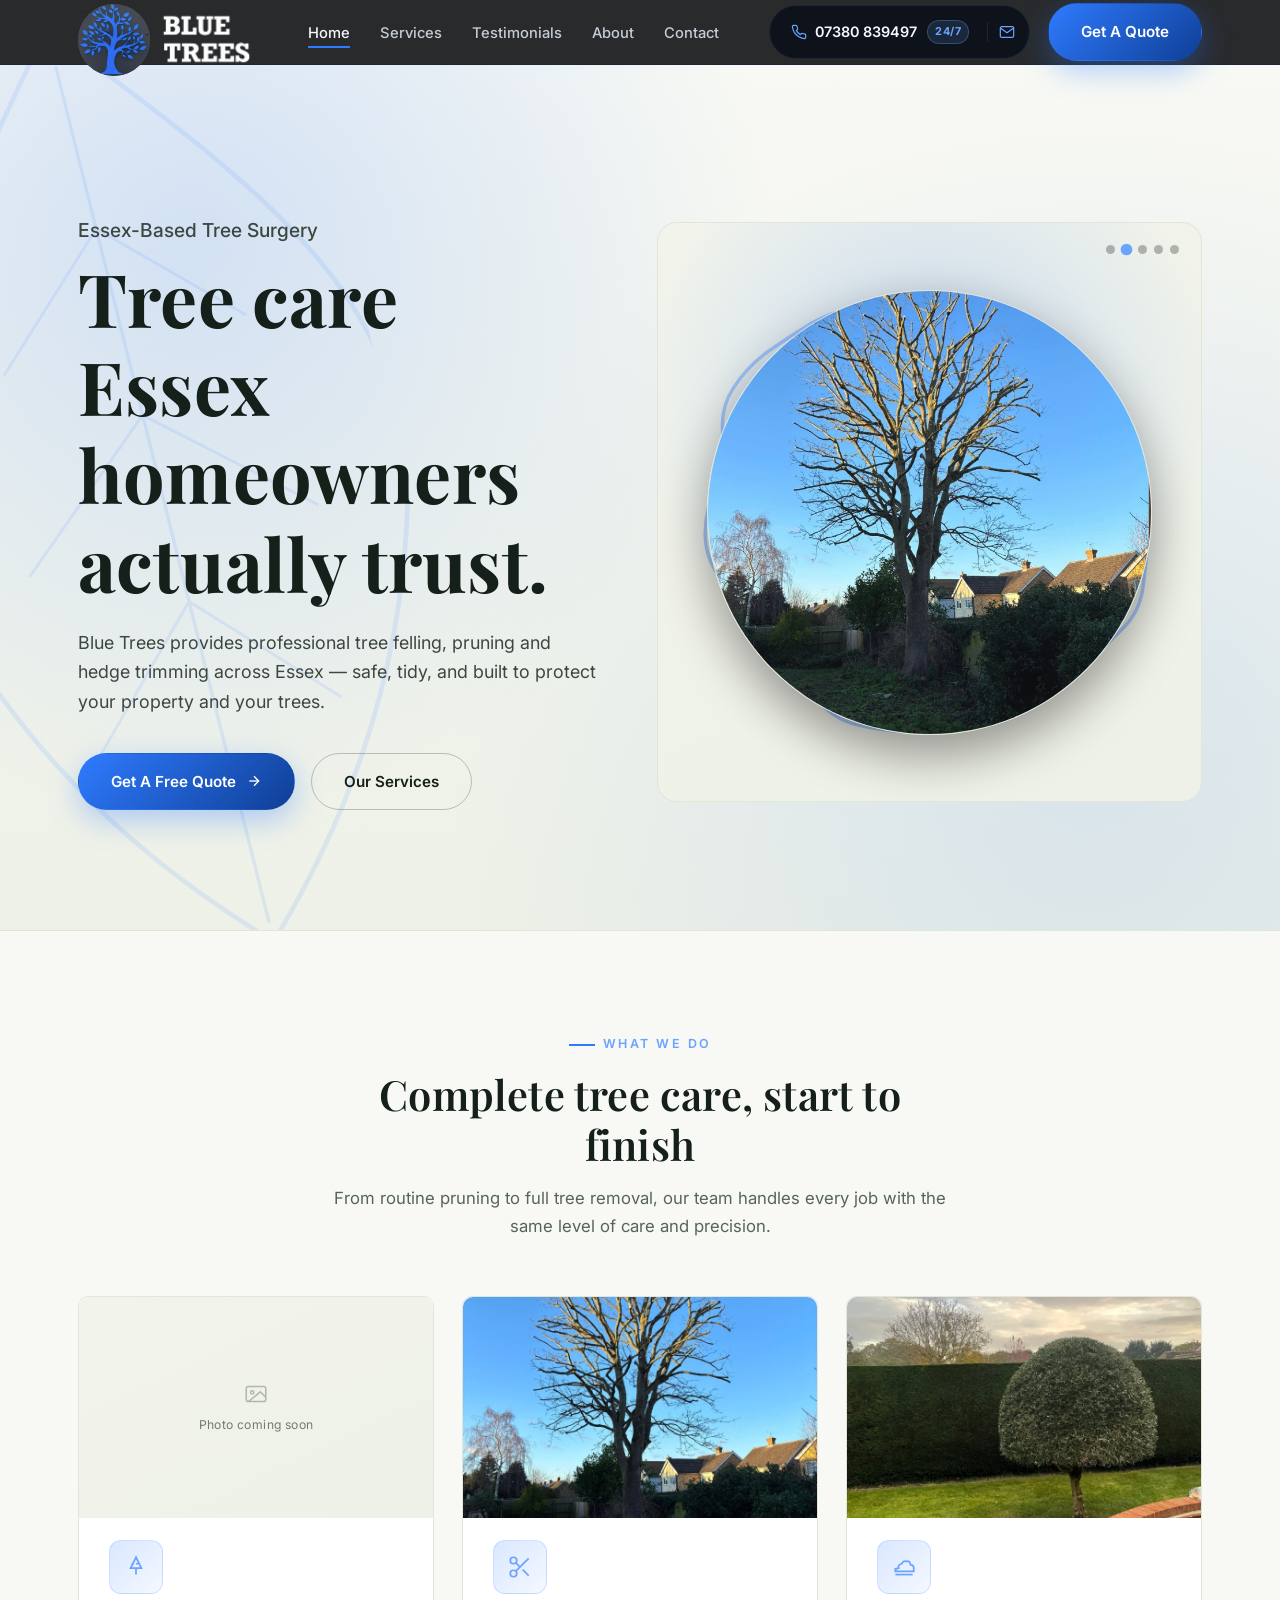
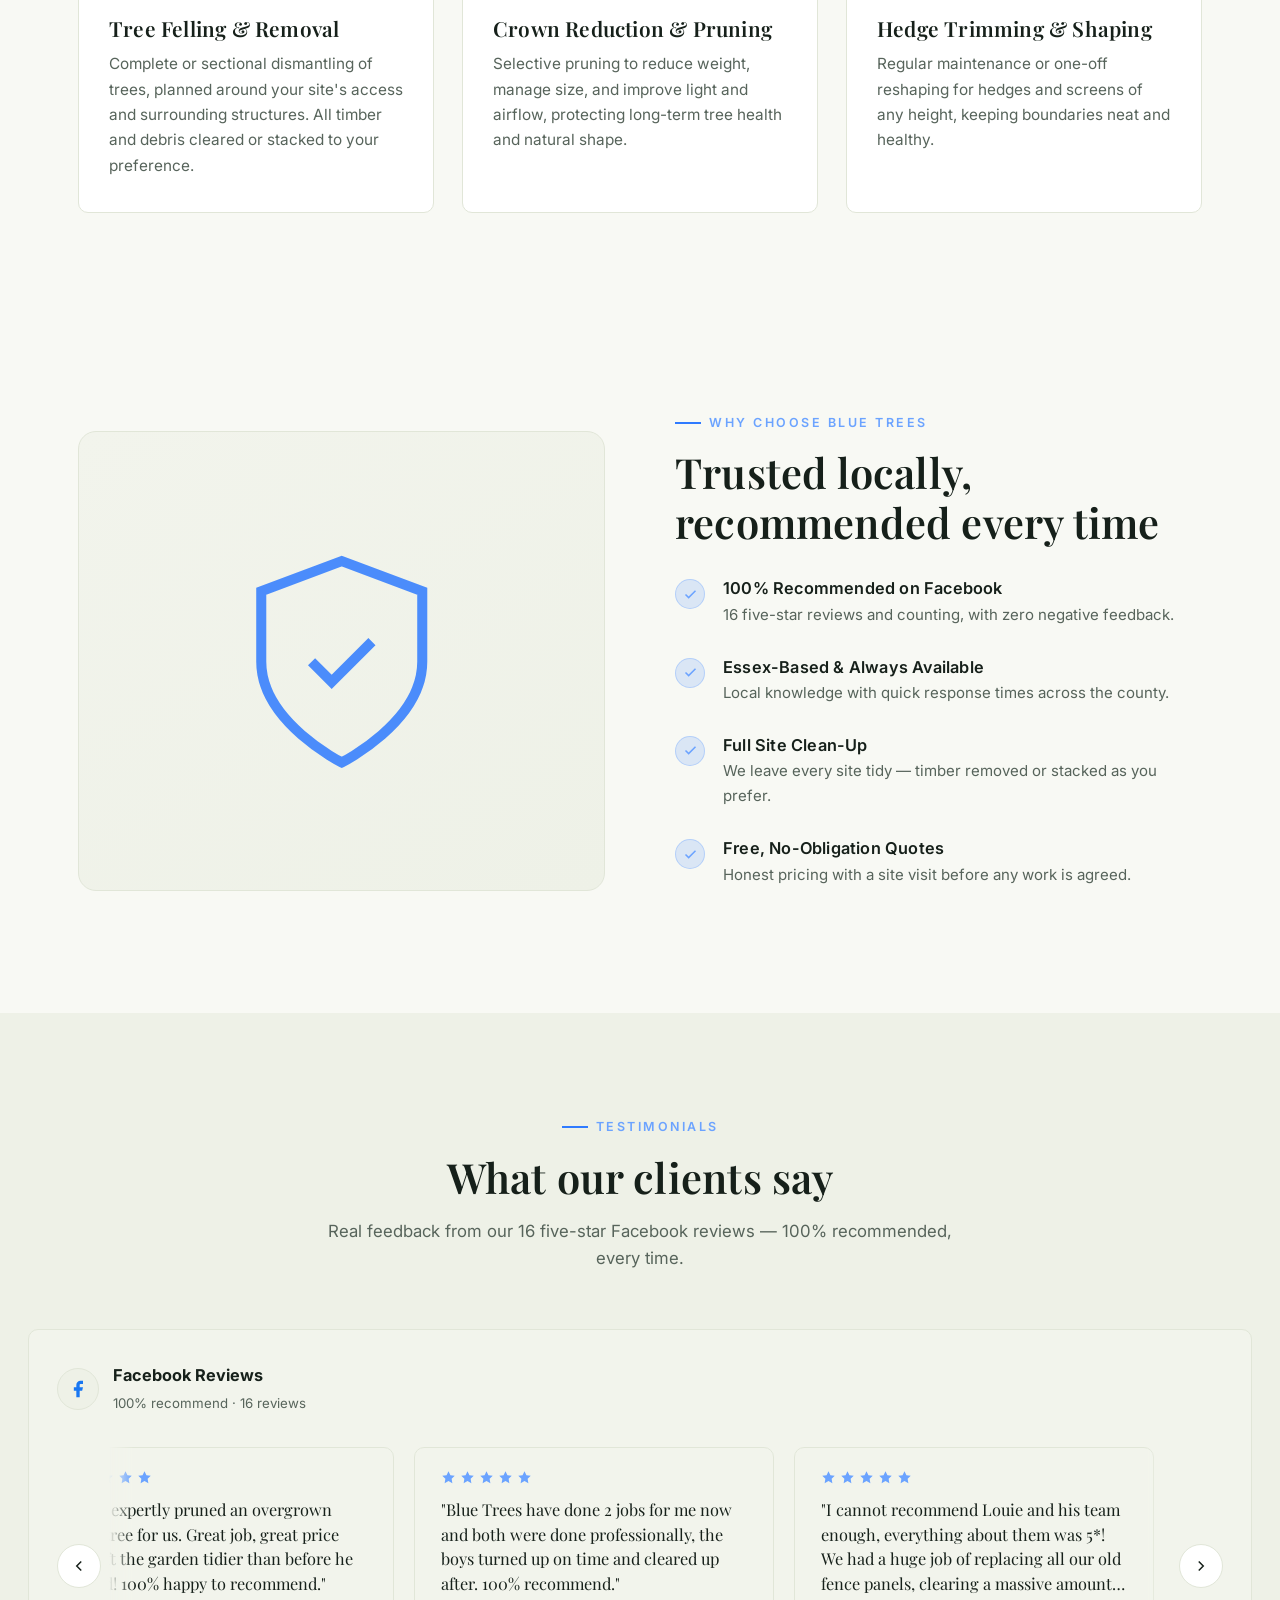
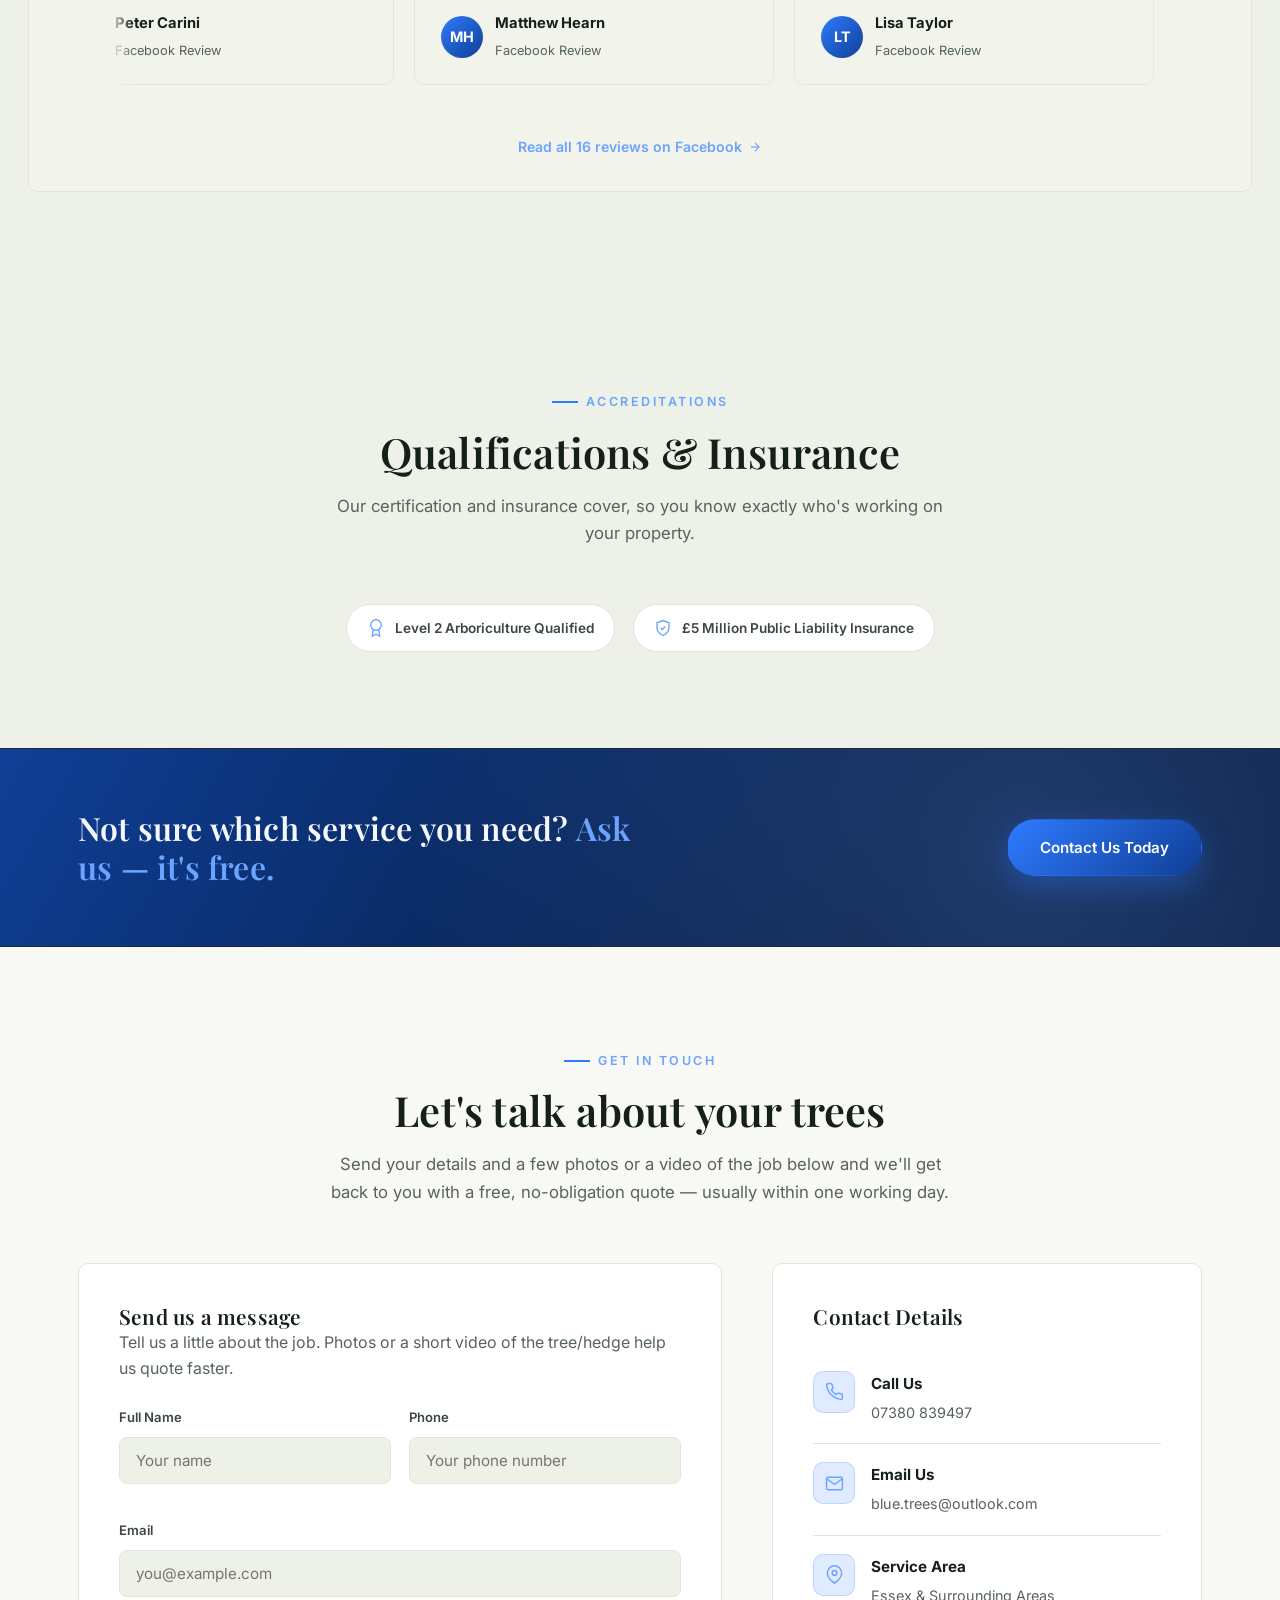
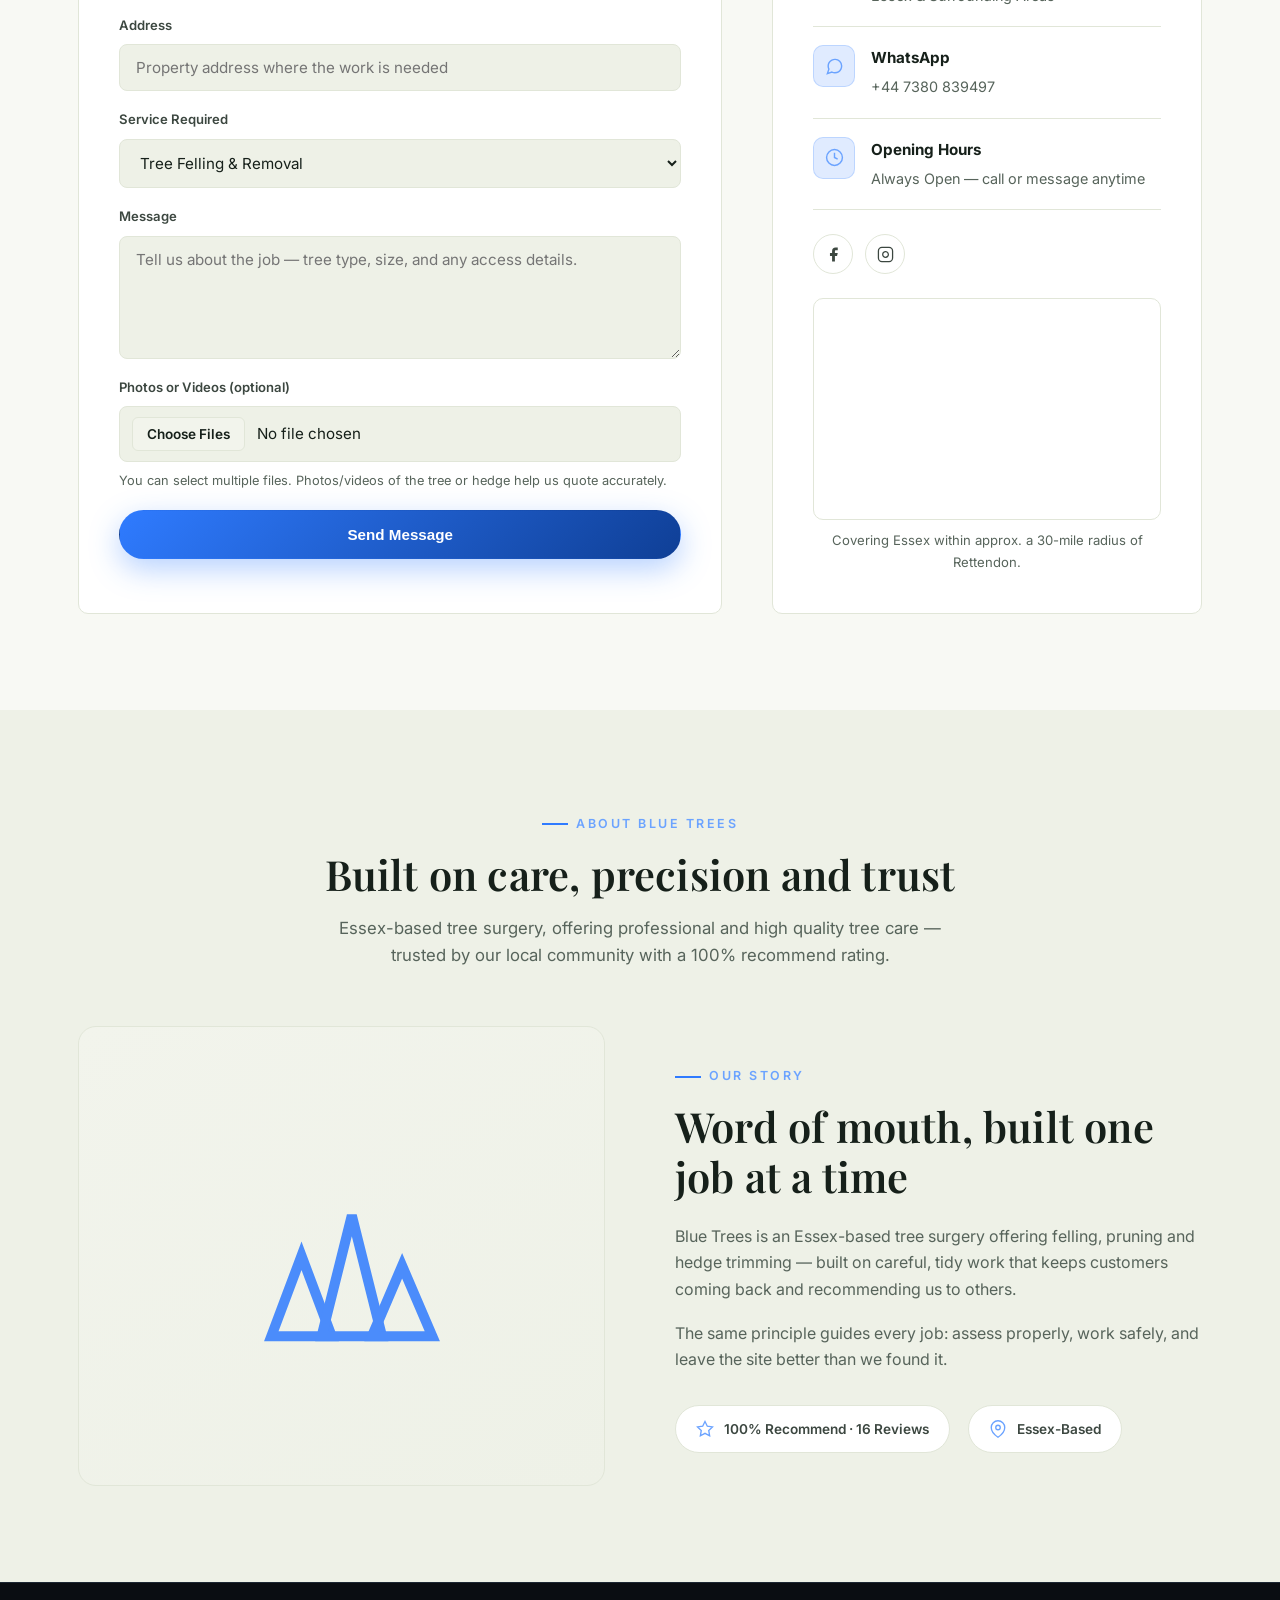
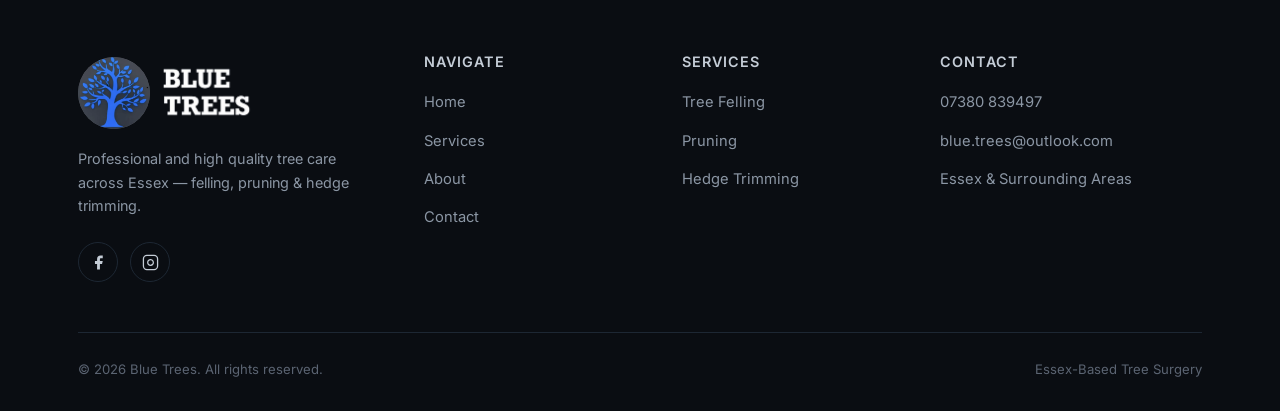
==== commit 4deb975d: "Move contact section above About Reorder so "Let's talk about your trees" appears right after the CT" ====
--- a/index.html
+++ b/index.html
@@ -422,37 +422,6 @@
   </div>
 </section>
 
-<section class="section section-alt" id="about">
-  <div class="container">
-    <div class="section-head center">
-      <div class="eyebrow">About Blue Trees</div>
-      <h2>Built on care, precision and trust</h2>
-      <p>Essex-based tree surgery, offering professional and high quality tree care — trusted by our local community with a 100% recommend rating.</p>
-    </div>
-  </div>
-  <div class="container split" style="margin-top: 56px;">
-    <div class="split-visual">
-      <svg viewBox="0 0 24 24" fill="none" stroke="currentColor" stroke-width="1"><path d="M5 20 L8 12 L11 20 Z"/><path d="M10 20 L13 8 L16 20 Z"/><path d="M15 20 L18 13 L21 20 Z"/></svg>
-    </div>
-    <div>
-      <div class="eyebrow">Our Story</div>
-      <h2 style="margin-bottom: 22px;">Word of mouth, built one job at a time</h2>
-      <p class="text-muted" style="margin-bottom: 18px;">Blue Trees is an Essex-based tree surgery offering felling, pruning and hedge trimming — built on careful, tidy work that keeps customers coming back and recommending us to others.</p>
-      <p class="text-muted" style="margin-bottom: 32px;">The same principle guides every job: assess properly, work safely, and leave the site better than we found it.</p>
-      <div class="cert-strip">
-        <div class="cert-pill">
-          <svg viewBox="0 0 24 24" fill="none" stroke="currentColor" stroke-width="1.8"><polygon points="12 2 15.09 8.26 22 9.27 17 14.14 18.18 21.02 12 17.77 5.82 21.02 7 14.14 2 9.27 8.91 8.26 12 2"/></svg>
-          100% Recommend · 16 Reviews
-        </div>
-        <div class="cert-pill">
-          <svg viewBox="0 0 24 24" fill="none" stroke="currentColor" stroke-width="1.8"><path d="M21 10c0 7-9 13-9 13s-9-6-9-13a9 9 0 0 1 18 0z"/><circle cx="12" cy="10" r="3"/></svg>
-          Essex-Based
-        </div>
-      </div>
-    </div>
-  </div>
-</section>
-
 <section class="section" id="contact">
   <div class="container">
     <div class="section-head center">
@@ -573,6 +542,37 @@
           </iframe>
         </div>
         <p class="map-caption">Covering Essex within approx. a 30-mile radius of Rettendon.</p>
+      </div>
+    </div>
+  </div>
+</section>
+
+<section class="section section-alt" id="about">
+  <div class="container">
+    <div class="section-head center">
+      <div class="eyebrow">About Blue Trees</div>
+      <h2>Built on care, precision and trust</h2>
+      <p>Essex-based tree surgery, offering professional and high quality tree care — trusted by our local community with a 100% recommend rating.</p>
+    </div>
+  </div>
+  <div class="container split" style="margin-top: 56px;">
+    <div class="split-visual">
+      <svg viewBox="0 0 24 24" fill="none" stroke="currentColor" stroke-width="1"><path d="M5 20 L8 12 L11 20 Z"/><path d="M10 20 L13 8 L16 20 Z"/><path d="M15 20 L18 13 L21 20 Z"/></svg>
+    </div>
+    <div>
+      <div class="eyebrow">Our Story</div>
+      <h2 style="margin-bottom: 22px;">Word of mouth, built one job at a time</h2>
+      <p class="text-muted" style="margin-bottom: 18px;">Blue Trees is an Essex-based tree surgery offering felling, pruning and hedge trimming — built on careful, tidy work that keeps customers coming back and recommending us to others.</p>
+      <p class="text-muted" style="margin-bottom: 32px;">The same principle guides every job: assess properly, work safely, and leave the site better than we found it.</p>
+      <div class="cert-strip">
+        <div class="cert-pill">
+          <svg viewBox="0 0 24 24" fill="none" stroke="currentColor" stroke-width="1.8"><polygon points="12 2 15.09 8.26 22 9.27 17 14.14 18.18 21.02 12 17.77 5.82 21.02 7 14.14 2 9.27 8.91 8.26 12 2"/></svg>
+          100% Recommend · 16 Reviews
+        </div>
+        <div class="cert-pill">
+          <svg viewBox="0 0 24 24" fill="none" stroke="currentColor" stroke-width="1.8"><path d="M21 10c0 7-9 13-9 13s-9-6-9-13a9 9 0 0 1 18 0z"/><circle cx="12" cy="10" r="3"/></svg>
+          Essex-Based
+        </div>
       </div>
     </div>
   </div>
